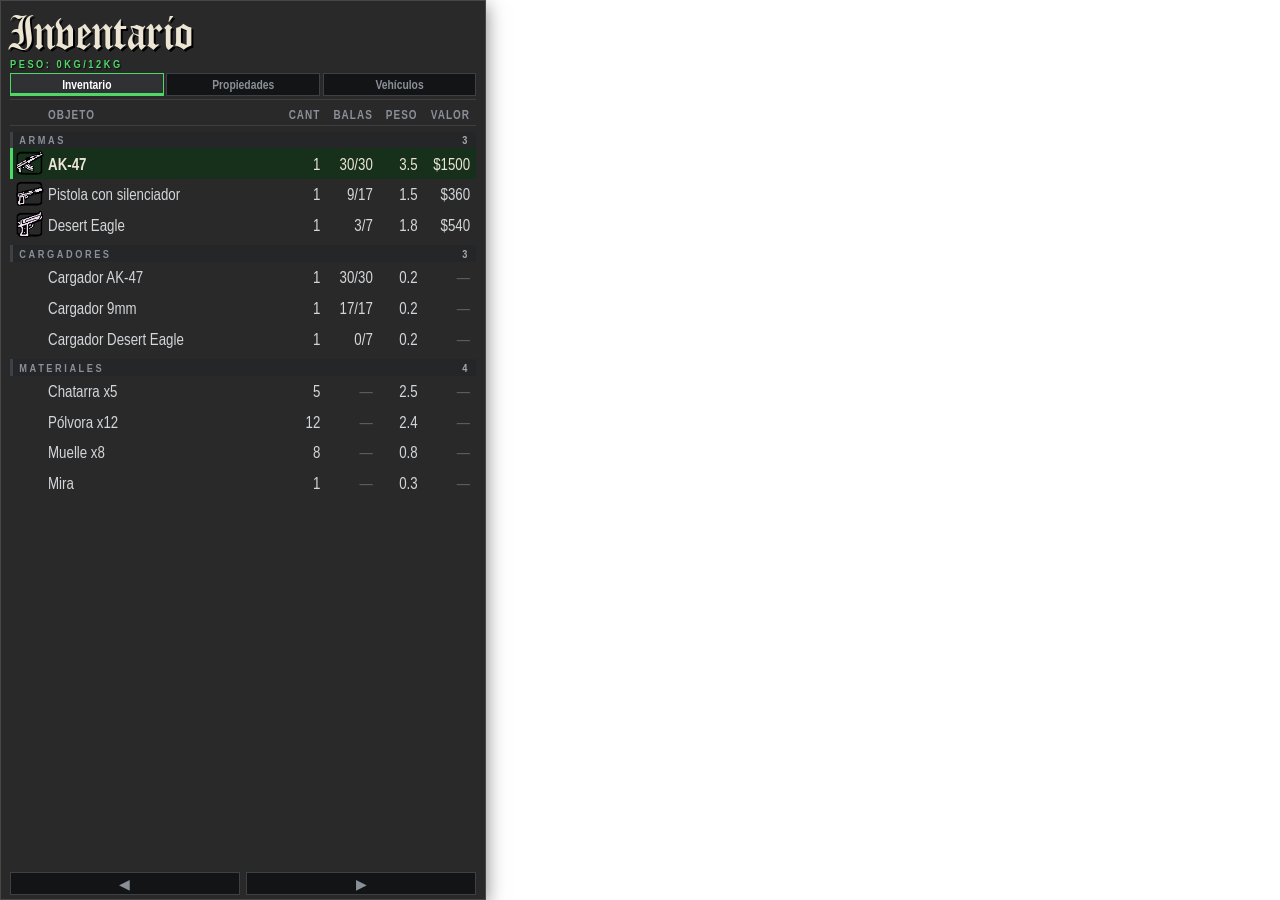
==== modloader/IronSyndicate/UI/index.html @ 489ddc6d "refactor webUI" ====
<!doctype html>
<html lang="es">

<head>
  <meta charset="utf-8">
  <title>IronSyndicate</title>
  <link rel="stylesheet" href="style.css">
</head>

<body>
  <!-- Panel Principal Estilo GTA SA Stats Menu -->
  <section id="panel" class="panel">
    <div class="panel-header">
      <h1 id="title">Inventario</h1>
      <div id="subtitle">Peso: 0kg/12kg</div>
    </div>

    <!-- Pestañas de Secciones: los 7 paneles del mod -->
    <!-- Pestañas del menú principal. Baúl / Armería / Retiro / Trueque son
         ventanas flotantes por proximidad, no pestañas: no van acá. -->
    <div id="tabs" role="tablist">
      <button class="btn btn--tab active" data-tab="inventory" role="tab">Inventario</button>
      <button class="btn btn--tab" data-tab="properties" role="tab">Propiedades</button>
      <button class="btn btn--tab" data-tab="vehicles" role="tab">Vehículos</button>
    </div>

    <!-- Filas Interactivas -->
    <div id="rows" role="listbox" aria-label="Navegación IronSyndicate"></div>

    <!-- Botones de Navegación -->
    <div id="nav" aria-label="Controles de navegación">
      <span id="nav-prev" class="btn btn--nav" title="Sección Anterior (Flecha Izq / Q)">&#9664;</span>
      <span id="nav-next" class="btn btn--nav" title="Sección Siguiente (Flecha Der / E)">&#9654;</span>
    </div>

    <!-- Feedback de las acciones. El mod avisa con showTextBox, que sale abajo
         a la izquierda — justo detrás del panel, que lo tapa. -->
    <div id="toast" class="toast hidden" role="status" aria-live="polite"></div>

  </section>

  <!-- Ventana Secundaria: detalle del panel / ayuda -->
  <section id="tutorial-box" class="panel hidden">
    <div class="tutorial-header">
      <h2 id="tut-title">Título</h2>
      <div class="tutorial-header-right">
        <button id="tut-close" class="btn btn--ghost" title="Cerrar (ESC)">&#10005;</button>
      </div>
    </div>
    <div id="tut-content" class="tutorial-body">
      <!-- El contenido interactivo y código se inyecta dinámicamente -->
    </div>
    <div class="tutorial-footer">
      <button id="tut-action" class="btn btn--primary">Ejecutar Prueba</button>
      <span class="tut-tip">Pulsa <b>ENTER</b> o haz click para ver los detalles del tutorial</span>
    </div>
  </section>

  <script src="app.js"></script>
</body>

</html>
---- modloader/IronSyndicate/UI/style.css ----
/* SAWebUI РІР‚вЂќ EstР“В©tica Vanilla Pantalla Stats & GuР“В­a Interactiva para Modders.
   Proporciones medidas sobre captura real de GTA SA (1200x675) en vw/vh. */

@font-face {
  font-family: "SAWeb Diploma";
  src: url("assets/webfonts_Diploma-Regular/Diploma-Regular.ttf.woff") format("woff");
  font-weight: 400;
  font-style: normal;
  font-display: block;
}

@font-face {
  font-family: "SAWeb Gothic";
  src: url("assets/fonts/saweb-gothic.woff2") format("woff2");
  font-weight: 400;
  font-style: normal;
  font-display: block;
}

/* ============================================================================
   TOKENS РІР‚вЂќ tres capas. Ningun color literal deberia aparecer fuera de este
   bloque; todo lo de abajo se apoya en lo de arriba.

     CAPA 1  Primitivas   valores crudos, sin significado. La rampa de grises,
                          los alfas de blanco, los tonos y las familias de tinte.
     CAPA 2  Semanticos  que pide un componente: superficie, borde, texto. Cada
                          rol tiene UN valor.
     CAPA 3  Recetas      viven junto al componente (.btn, .meter, .panel,
                          .badge) y exponen sus propias custom properties para
                          que las variantes sean overrides de una linea.
   ============================================================================ */

:root {
  /* ------------------------------------------------------ CAPA 1: PRIMITIVAS -- */

  /* Rampa de grises. Reemplaza los ~30 hex sueltos que tenian el mismo rol
     escrito de 2 a 3 maneras (#888 / #8a8a8a / #888888, por ejemplo). */
  --g-1000: #000000;  /* sombra de texto: negro puro, no un gris del ramp */
  --g-950: #0b0b0c;   /* sunken: input, code block */
  --g-900: #131415;   /* superficie de boton en reposo */
  --g-800: #242628;   /* superficie hover */
  --g-700: #2f3134;   /* superficie activa / track seleccionado */
  --g-600: #3d4044;   /* borde fuerte */
  --g-500: #4a4e53;   /* borde hover */
  --g-400: #5f646a;   /* track del meter */
  --g-300: #8a9099;   /* texto muted */
  --g-200: #b6bcc3;   /* fill del meter */
  --g-100: #d4d7da;   /* texto body */
  --g-000: #ffffff;   /* texto inverso */

  /* Blancos con alfa: velos de fila y bordes. */
  --w-04: rgba(255, 255, 255, 0.04);
  --w-08: rgba(255, 255, 255, 0.08);
  --w-10: rgba(255, 255, 255, 0.10);
  --w-14: rgba(255, 255, 255, 0.14);

  /* Tones. Cada familia de tinte toma su texto de aca, asi el hue tiene una
     sola definicion. --amber existe para que "warn" y "success" no sean el
     mismo verde: antes eran #4ed967 y #9fd6a0 sobre fondos casi iguales. */
  --gold: #ece5d3;
  --green: #4ed967;
  --green-soft: #9fd6a0;
  --amber: #e0b54a;
  --blue: #8fb4d4;
  --red: #f58484;

  /* Familias de tinte: fondo + borde + texto. Antes eran 12 hex a mano. */
  --tint-info-bg: #16283a;
  --tint-info-bd: #2d547d;
  --tint-info-tx: var(--blue);

  --tint-ok-bg: #16301c;
  --tint-ok-bg-hi: #1e4226;
  --tint-ok-bd: #336e3c;
  --tint-ok-tx: var(--green-soft);

  --tint-warn-bg: #322a12;
  --tint-warn-bd: #6e5a1e;
  --tint-warn-tx: var(--amber);

  --tint-bad-bg: #351313;
  --tint-bad-bd: #752929;
  --tint-bad-tx: var(--red);

  /* Sombras. */
  --shadow-panel: 0 0.5vh 2vh rgba(0, 0, 0, 0.5);

  /* Tipografia. Los stacks estaban repetidos 2 o 3 veces. */
  --font-display: "SAWeb Diploma", "SAWeb Gothic", serif;
  --font-ui: "Arial Narrow", "Liberation Sans Narrow", Arial, sans-serif;
  --font-mono: "Consolas", "Courier New", monospace;

  /* Escala de type. Colapsa los 10 tamanhos que habia en 7 pasos; los 1.3 /
     1.5 / 1.7 / 1.8 se caen en los vecinos (3-7% de diferencia). */
  --fs-2xs: 1.25vh;
  --fs-xs: 1.4vh;
  --fs-sm: 1.6vh;
  --fs-md: 1.75vh;
  --fs-lg: 2.2vh;
  --fs-xl: 3.2vh;

  /* Espaciado vertical. */
  --sp-1: 0.2vh;
  --sp-2: 0.4vh;
  --sp-3: 0.6vh;
  --sp-4: 0.8vh;
  --sp-5: 1vh;
  --sp-6: 1.2vh;

  /* Espaciado horizontal. */
  --spw-1: 0.2vw;
  --spw-2: 0.3vw;
  --spw-3: 0.5vw;
  --spw-4: 0.7vw;
  --spw-5: 1vw;

  /* Formas y movimiento. */
  --radius-sm: 2px;
  --dur-fast: 0.1s;
  --dur: 0.15s;
  --dur-slow: 0.2s;

  /* ------------------------------------------------ CAPA 2: SEMANTICOS -- */

  /* Un solo fondo para los boxes. Antes habia dos — --surface-panel al 0.86 y
     --surface-overlay al 0.94 — y cada box pisaba el del otro para "ser igual".
     Con dos tokens y dos overrides, cualquier cambio de uno dejaba al otro
     desfasado. Uno solo y los dos boxes heredan.

     Negro puro con alfa. #panel y #tutorial-box no lo sobreescriben, asi que
     leen ESTE token y no pueden desincronizarse. El 0.84 deja ver la escena
     sin que el texto pierda lectura; el default de SAWebUI era 0.86. */
  --surface-overlay: rgba(0, 0, 0, 0.84);
  --surface-raised: var(--g-900);
  --surface-hover: var(--g-800);
  --surface-active: var(--g-700);
  --surface-sunken: var(--g-950);

  --border-subtle: var(--w-08);
  --border-strong: var(--g-600);
  --border-hover: var(--g-500);
  --divider: var(--w-10);

  /* El acento de marca. Es la UNICA puerta de entrada al verde: ningun
     componente deberia tocar el primitivo --green directo, porque cambiar el
     acento tiene que ser cambiar esta linea y nada mas. */
  --accent: var(--green);

  /* Estados semanticos: tono = lo que significa, no lo que se ve. Los usa
     .meter--ok / --warn / --bad y las familias de tinte. */
  --state-ok: var(--green);
  --state-warn: var(--amber);
  --state-bad: var(--red);
  --state-info: var(--blue);

  --text-body: var(--g-100);
  --text-muted: var(--g-300);
  --text-inverse: var(--g-000);
  --text-gold: var(--gold);
  --text-accent: var(--accent);
  --text-ok: var(--green-soft);
  --text-warning: var(--state-warn);
  --text-danger: var(--state-bad);
  --text-info: var(--state-info);

  /* --------------------------------------- GEOMETRIA DEL BOX POR DEFECTO -- */
  /* Tokens de casa: la medida a la que dibuja TODOS los paneles. La receta
     .panel los consume y los expone como --panel-*, que es lo que cada panel
     sobreescribe. El contrato es simple:

       --box-*   el default de la casa. No se tocan desde un panel.
       --panel-* lo que el panel concreto usa. Su default es el --box-*.

     El inventario se va a ensanchar y lo va a hacer pisando UN token,
     --panel-w, en su propia regla. El valor de casa queda intacto para los
     demas paneles.

     --box-y sale de 60% del offset original (25vh): "subir 40%" sobre el
     previo. --box-x quedo en 0, con el box pegado al borde izquierdo.

     --box-h es alto ACOTADO, no min-height. Con min-height el panel seria de
     alto automatico: creceria con el contenido y el scroll interno de #rows
     nunca llegaria a activarse. Medido: el box renderiza ~30.5vh con la
     lista vacia; +20% da 36.5vh y +40% sobre eso da 51.1vh, que deja el
     borde inferior en 66vh con 34vh de holgado. */
  --box-w: 27vw;
  --box-h: 51.1vh;
  /* 0: el box arranca en el borde izquierdo de la pantalla. Antes era
     calc(3vw - 7px), un nudge de posicion constante en px y no en vw. Lo
     comparten los boxes de la misma fila --el tutorial se ancla a --box-x
     para pegarse al principal--, asi que van juntos: si el principal se
     corre, el tutorial se corre con el y el gap entre los dos no cambia. */
  --box-x: 0;
  --box-y: 15vh;
  --box-px: var(--spw-4);
  --box-pb: var(--sp-2);

  /* Ancho del panel PRINCIPAL, el que esta en pantalla ahora. Vive aparte de
     --box-w a proposito: --box-w es la medida de casa para los paneles
     futuros, y este es el ancho real del que esta pasando. El tutorial se
     coloca al lado de este, asi que tiene que leer ESTE y no el default вЂ”
     cuando el panel se ensancho y el tutorial seguia anclado a --box-w
     (27vw), se le monto encima. Que los dos lean el mismo token hace que eso
     no pueda volver a pasar.

     Es la UNICA fuente del ancho principal: #panel lo toma por --panel-w y el
     tutorial lo lee directo para calcular su left. Antes el valor estaba
     escrito dos veces como literal (aca y en #panel) y ensanchar uno sin el
     otro era justo el bug de arriba. Para cambiar el ancho se toca ESTA
     linea. */
  --main-w: 38vw;

  --label-w: 9.8vw;
  --row-h: 3.1vh;

  /* Alto de la linea del titulo. El titulo vive DENTRO del box, como primer
     hijo del encabezado: en flujo hereda el padding lateral del panel y queda
     alineado con el subtitulo y con las pestanas por construccion. */
  --title-size: 5.2vh;
}

* {
  margin: 0;
  padding: 0;
  box-sizing: border-box;
}

html,
body {
  width: 100%;
  height: 100%;
  overflow: hidden;
  background: transparent;
  color: var(--text-body);
  font-family: var(--font-ui);
  user-select: none;
  cursor: default;
}

/* ========================================================= RECETA: .table --
   Lista de items en formato tabla, con la estructura de KCD: banda de grupo
   arriba de cada categoria y columnas numericas alineadas a la derecha.

   Reemplaza al par .row + .meter para el inventario. Con 40 items una barra de
   peso por fila no dice nada util y encima no alinea las cifras; una tabla si.

   La categoria NO va como columna: la banda del grupo ya la dice, igual que en
   KCD. Eso le devuelve el ancho a la columna del nombre. */

.table {
  /* Ancho de la columna del icono. Vive como token propio y no metido en
     --table-cols porque lo necesitan tres reglas: la grilla, el <img> del
     icono y el sangrado de la banda de grupo. */
  --table-icon-w: 3.1vh;

  /* icon | nombre | cant | balas | peso | valor. El 1fr es el nombre, que
     absorbe lo que sobre y por eso el nombre nunca queda desalineado al
     cambiar el ancho del panel.

     Las cuatro columnas numericas estan dimensionadas para que entre la
     CABECERA, no el dato. Antes iban en 2.4 / 3.6 / 2.8 / 3.6vw y "CANT" no
     entraba en 2.4vw: como las celdas van con text-align:right, lo que
     desborda se come el gap de la izquierda y las etiquetas quedaban pegadas
     ("CANIBALASPESOVALOR"). El dato nunca fue el que manda: la palabra mas
     larga de cada columna es su encabezado. */
  --table-cols: var(--table-icon-w) 1fr 3.2vw 3.8vw 3.2vw 3.8vw;
  --table-gap: var(--spw-2);
  /* Alto de fila y cuerpo propios de la tabla, sueltos de --row-h y --fs-sm.
     Cuando el panel se ensancho a 38vw, filas de 3.1vh con texto de 1.6vh
     quedaron chicas para el ancho que tienen. Se desacoplan a proposito:
     --fs-sm es ademas el cuerpo de .btn y de .toast, asi que subirlo por la
     escala global venia con los botones y el toast enganados al inventario.
     --row-h sigue siendo el alto de las listas de las otras pestanas, que van
     con .row y no con la tabla. */
  --table-row-h: 3.4vh;
  --table-fs: 1.8vh;
  /* Las etiquetas del header van con tracking propio y mas cerrado que el del
     resto de la UI: son el elemento que define el ancho de columna, asi que
     cada pixel de tracking se paga dos veces. */
  --table-head-fs: 1.35vh;
  --table-head-track: 0.08vw;

  /* Grosor de las dos guias verticales de la tabla: el filete gris de la banda
     de grupo y el filete de acento de la fila elegida. Vive aca para que las dos
     se lean con el mismo peso y no puedan desincronizarse: antes eran 3px y 2px
     y la diferencia de 1px se veГ­a como descuido, no como diseГ±o. */
  --guide-w: 3px;

  /* Padding horizontal de las filas. Tiene que separar al icono del filete de
     la guia: con --spw-1 el icono quedaba a 3.8px de un filete de 3px, o sea
     0.8px de aire, y se leian pegados. Con --spw-3 quedan 6.6px.
     Es un token y no un valor porque lo usan .table__head y .table__row: si
     solo se moviera la fila, las columnas dejarian de calzar con la cabecera. */
  --table-row-pad-x: var(--spw-3);
}

.table__head,
.table__row {
  display: grid;
  grid-template-columns: var(--table-cols);
  gap: var(--table-gap);
  align-items: center;
}

/* Cabecera. Se corre con el mismo grid que las filas para que las columnas
   caigan exactamente arriba de sus datos. nowrap + overflow hidden son la
   defensa: si un encabezado futuro no entra en su columna, se recorta en vez
   de invadir la vecina y volver a pegarlas. */
.table__head {
  font-size: var(--table-head-fs);
  font-weight: 700;
  color: var(--text-muted);
  text-transform: uppercase;
  letter-spacing: var(--table-head-track);
  padding: 0 var(--table-row-pad-x) var(--sp-2);
  border-bottom: 1px solid var(--divider);
}

.table__head > span {
  white-space: nowrap;
  overflow: hidden;
}

/* Banda de grupo. El filete izquierdo es --g-600, el mismo gris del thumb del
   scrollbar, para que las dos guias de la UI se lean como el mismo material y
   el verde quede reservado para el acento y los estados.

   El sangrado de la etiqueta es propio y corto a proposito. Alinearla con la
   columna del nombre (icono + gap + padding = ~40px) la hacia leer como un item
   mas: la banda dejaba de ser cabecera y parecia contenido. Con un espaciado
   de escala propio la etiqueta queda pegada al filete, que es donde un titulo
   de seccion tiene que estar. */
.table__group {
  --group-indent: var(--spw-3);

  display: flex;
  align-items: center;
  gap: var(--spw-2);
  font-size: var(--fs-2xs);
  font-weight: 700;
  color: var(--text-muted);
  text-transform: uppercase;
  letter-spacing: var(--spw-1);
  background: var(--surface-hover);
  border-left: var(--guide-w) solid var(--g-600);
  padding: var(--sp-1) var(--group-indent);
  margin-top: var(--sp-3);
}

.table__group:first-of-type {
  margin-top: 0;
}

.table__group-count {
  margin-left: auto;
  color: var(--text-inverse);
  opacity: 0.6;
}

.table__row {
  height: var(--table-row-h);
  font-size: var(--table-fs);
  padding: 0 var(--table-row-pad-x);
  cursor: pointer;
  transition: background var(--dur-fast) ease;
}

.table__row:hover {
  background: var(--w-04);
}

/* Fila elegida: banda de tinte con filete de acento. El color del texto va en
   la FILA y no en el nombre, para que el nombre y las cifras sean del mismo
   color por construccion. Si el color estuviera en .table__name, las celdas
   numericas РІР‚вЂќ que tienen el suyo РІР‚вЂќ se desfasarian apenas una de las dos
   cambiara, y en la fila elegida se leia nombre en oro con cifras en gris. */
.table__row--selected {
  background: var(--tint-ok-bg);
  box-shadow: inset var(--guide-w) 0 0 var(--accent);
  color: var(--text-gold);
}

/* El peso sigue siendo solo del nombre: el color es de toda la fila, el grosor
   marca que celda es la que identifica el item. */
.table__row--selected .table__name {
  font-weight: 700;
}

/* Cifras: a la derecha y con ancho de digito fijo, para que los decimales
   queden en columna en vez de bailar. Sin color propio a proposito РІР‚вЂќ heredan el
   de la fila, que es el mismo que el del nombre. */
.table__num {
  text-align: right;
  font-variant-numeric: tabular-nums;
  color: inherit;
}

/* Sin dato: la celda no queda vacia, queda con un guion para que la columna
   siga leyР“В©ndose como columna. */
.table__num--none {
  color: var(--text-muted);
  opacity: 0.5;
}

.table__icon {
  width: var(--table-icon-w);
  height: var(--table-icon-w);
  object-fit: contain;
  justify-self: center;
}

/* Slot vacio donde no hay icono: mantiene la columna alineada sin inventar un
   placeholder visible. */
.table__icon-slot {
  width: var(--table-icon-w);
  height: var(--table-icon-w);
  justify-self: center;
}

.table__name {
  /* min-width:0 es lo que permite que la celda se encoja y active el ellipsis.
     Sin eso el minimo automatico de un item de grid es su contenido, y un
     nombre largo empuja las columnas numericas hacia la derecha. */
  min-width: 0;
  white-space: nowrap;
  overflow: hidden;
  text-overflow: ellipsis;
}

/* ======================================================== RECETA: .toast --
   Feedback de una accion. Vive dentro del panel y por eso es absolute: no
   participa del flex column, asi que aparece y desaparece sin mover la tabla.

   El fondo va sobre la caja porque se superpone a las filas — sin el, el texto
   se pierde contra el texto de los items. El filete de la izquierda lleva el
   tono, y con --guide-w para que pese igual que las guias de la tabla. */

.toast {
  --toast-tone: var(--state-info);
  --toast-text: var(--text-info);

  position: absolute;
  left: var(--panel-px);
  right: var(--panel-px);
  bottom: var(--sp-6);
  display: flex;
  align-items: center;
  padding: var(--sp-2) var(--spw-2);
  background: var(--surface-sunken);
  border: 1px solid var(--border-strong);
  border-left: var(--guide-w) solid var(--toast-tone);
  font-size: var(--fs-sm);
  color: var(--toast-text);
  z-index: 10;
}

.toast--ok {
  --toast-tone: var(--state-ok);
  --toast-text: var(--text-ok);
}

.toast--bad {
  --toast-tone: var(--state-bad);
  --toast-text: var(--text-danger);
}

.toast--warn {
  --toast-tone: var(--state-warn);
  --toast-text: var(--text-warning);
}

.toast--info {
  --toast-tone: var(--state-info);
  --toast-text: var(--text-info);
}

/* ============================================================ RECETA: .btn --
   Un solo lugar donde vive como se ve un boton. Antes .tab, .navbtn,
   .btn-action y #tut-close repetian el mismo bloque de cinco o seis
   propiedades con hex distintos. Ahora cada variante declara sus tokens y
   esta regla los lee. Anadir un boton nuevo es una linea, no una copia. */

.btn {
  --btn-bg: var(--surface-raised);
  --btn-bg-hover: var(--surface-hover);
  --btn-border: var(--border-strong);
  --btn-border-hover: var(--border-hover);
  --btn-text: var(--text-muted);
  --btn-text-hover: var(--text-inverse);
  --btn-height: 2.6vh;
  --btn-py: 0;
  --btn-px: var(--spw-4);
  --btn-fs: var(--fs-sm);
  --btn-weight: 400;

  display: flex;
  align-items: center;
  justify-content: center;
  height: var(--btn-height);
  padding: var(--btn-py) var(--btn-px);
  background: var(--btn-bg);
  border: 1px solid var(--btn-border);
  color: var(--btn-text);
  font-family: inherit;
  font-size: var(--btn-fs);
  font-weight: var(--btn-weight);
  cursor: pointer;
  /* Propiedades explicitas en vez de "all": animar solo lo que cambia evita
     sorpresas cuando se agrega una propiedad nueva a la receta. */
  transition: background var(--dur) ease, color var(--dur) ease, border-color var(--dur) ease;
}

.btn:hover {
  background: var(--btn-bg-hover);
  border-color: var(--btn-border-hover);
  color: var(--btn-text-hover);
}

/* PestaР“В±as: llenar el ancho disponible, texto chico y bold. */
.btn--tab {
  flex: 1 1 0;
  --btn-height: 2.5vh;
  --btn-fs: var(--fs-xs);
  --btn-weight: 700;
}

.btn--tab.active {
  --btn-bg: var(--surface-active);
  --btn-text: var(--text-inverse);
  --btn-border: var(--accent);
  box-shadow: inset 0 -2px 0 var(--accent);
}

/* Navegacion: misma receta que la pestaР“В±a, un pelo mas alta. */
.btn--nav {
  flex: 1 1 0;
  --btn-height: 2.6vh;
}

/* Accion primaria del tutorial. Alto automatico: es texto, no una tira. */
.btn--primary {
  --btn-bg: var(--tint-ok-bg);
  --btn-bg-hover: var(--tint-ok-bg-hi);
  --btn-border: var(--tint-ok-bd);
  --btn-text: var(--tint-ok-tx);
  --btn-text-hover: var(--text-inverse);
  --btn-height: auto;
  --btn-py: var(--sp-3);
  --btn-px: var(--spw-5);
  --btn-weight: 700;
}

/* Cierre: sin fondo ni borde hasta que lo pasan por encima. */
.btn--ghost {
  --btn-bg: transparent;
  --btn-bg-hover: var(--surface-hover);
  --btn-border: transparent;
  --btn-border-hover: var(--border-strong);
  --btn-height: auto;
  --btn-px: var(--spw-2);
  --btn-fs: var(--fs-lg);
}

/* ========================================================= RECETA: .panel --
   El box de la UI. Reemplaza a .box y ahora es tambien la fuente de la
   geometria: toma los defaults de casa (--box-*) y los expone como --panel-*,
   que es lo que cada panel sobreescribe. Un panel nuevo no declara medidas,
   las hereda.

   --panel-w   ancho    --panel-px  padding lateral
   --panel-h   alto     --panel-pt  padding superior
   --panel-x   izquierda--panel-pb  padding inferior
   --panel-y   arriba   --panel-py  padding alto/base */

.panel {
  --panel-bg: var(--surface-overlay);
  --panel-border: var(--w-14);
  --panel-shadow: var(--shadow-panel);

  /* Geometria: hereda los defaults de casa. Todo lo que sigue es override. */
  --panel-w: var(--box-w);
  --panel-h: var(--box-h);
  --panel-x: var(--box-x);
  --panel-y: var(--box-y);
  --panel-px: var(--box-px);
  --panel-pb: var(--box-pb);
  --panel-py: var(--sp-4);
  --panel-pt: var(--panel-py);

  position: fixed;
  left: var(--panel-x);
  top: var(--panel-y);
  width: var(--panel-w);
  /* height y NO min-height. Con min-height el panel es de alto automatico:
     crece con el contenido y el scroll interno de #rows nunca llega a
     activarse porque siempre entra todo. Para que el area scrollee, el box
     tiene que estar acotado. */
  height: var(--panel-h);
  background: var(--panel-bg);
  border: 1px solid var(--panel-border);
  padding: var(--panel-pt) var(--panel-px) var(--panel-pb);
  box-shadow: var(--panel-shadow);
}

#panel {
  /* Columna flex para que #rows absorba el espacio restante. En layout de
     bloque el excedente cae DESPUES del ultimo hijo, asi que el nav quedaba
     flotando en el medio con un vacio debajo. Con flex, #rows es el unico
     hijo que crece y el nav queda pegado al borde inferior. */
  display: flex;
  flex-direction: column;
  /* Ancho del panel principal. NO pisa --box-w: ese sigue en 27vw como
     default de casa para los proximos paneles. Toma --main-w, que es donde
     vive el valor: --main-w es lo que lee tambien el tutorial para pegarse
     aca, asi que los dos anchos no pueden desincronizarse. */
  --panel-w: var(--main-w);
  /* Alto completo: el box va de borde a borde vertical. Antes --box-y lo bajaba
     15vh y --box-h lo cortaba en 51.1vh, dejando 34vh de escena vacia abajo.
     Pisar los dos tokens alcanza porque .panel los lee de ahi. --box-y y
     --box-h quedan intactos como default de casa: el tutorial se apoya en
     --box-y y por eso no se mueve con este cambio. */
  --panel-y: 0;
  --panel-h: 100vh;
  /* Entrada: la misma fadeIn del tutorial. No hay que re-dispararla a mano
     porque el browser nunca se cierra —el panel sale de display:none por
     clase, no se monta de nuevo— y una animacion se re-dispara sola cuando el
     elemento vuelve a renderizarse. Por eso la salida SI necesita una clase
     intermedia: .hidden es display:none, asi que sin ella el panel se borra
     en un frame y no hay nada que animar. */
  animation: fadeIn var(--dur-slow) ease-out;
  /* El titulo ya no es absoluto, asi que no hay nada que reservar arriba: el
     padding superior es el de casa, un poco mas aireado que --sp-4 para que la
     linea del titulo no quede pegada al borde. */
  --panel-pt: var(--sp-5);
}

/* Salida del panel principal. El ID va DOS veces a proposito: #panel ya
   declara su animacion de entrada, y un selector de clase (0-1-0) no le gana
   a uno de ID (1-0-0) ni declarandose despues. Hace falta #panel.panel--closing
   (1-1-0) para que la de salida gane de verdad.

   forwards para que el panel se quede en opaco 0 y corrido hasta que
   setPanelVisible() (app.js) le ponga .hidden al terminar. */
#panel.panel--closing {
  animation: fadeOut var(--dur-slow) ease-in forwards;
}

/* ------------------------------------------------------------------ TР“В­tulo & Encabezado -- */

.panel-header {
  margin-bottom: var(--sp-2);
}

/* El titulo va en flujo, arriba del subtitulo, dentro del box. Antes se
   anclaba al borde superior con bottom:100% y un margen negativo para asomar
   3.4vh por fuera: con el box de alto completo eso se caia de pantalla, y en
   cualquier caso el desborde quedaba colgando sobre la escena. En flujo el
   titulo hereda el padding lateral del panel, con lo que queda alineado con el
   subtitulo y con las pestanas sin ningun token de desplazamiento. */
#title {
  margin: 0;
  font-family: var(--font-display);
  font-size: var(--title-size);
  line-height: 1.0;
  color: var(--text-gold);
  text-shadow: 0.25vh 0.25vh 0 var(--g-1000);
  font-weight: 400;
  white-space: nowrap;
}

#subtitle {
  font-size: var(--fs-2xs);
  font-weight: 700;
  color: var(--text-accent);
  letter-spacing: var(--spw-1);
  text-transform: uppercase;
  text-shadow: 1px 1px 2px var(--g-1000);
}

/* ---------------------------------------------------------------- PestaР“В±as --
   Las pestaР“В±as no tienen receta propia: son .btn.btn--tab mas el contenedor. */

#tabs {
  display: flex;
  gap: var(--spw-1);
  margin-bottom: var(--sp-4);
  border-bottom: 1px solid var(--divider);
  padding-bottom: var(--sp-2);
}

/* ------------------------------------------------------------------- Filas -- */

#rows {
  display: flex;
  flex-direction: column;
  /* Area de contenido: unico hijo que crece, y el contenedor de scroll del
     panel. min-height:0 es lo que permite que flexbox lo encoja hasta el
     limite del panel РІР‚вЂќ sin eso el default min-height:auto impide encogerlo
     abaixo de su contenido y la lista se desborda en vez de scrollear.
     El nav queda clavado al borde inferior porque no crece. */
  flex: 1 1 auto;
  min-height: 0;
  overflow-y: auto;
  overscroll-behavior: contain;
  scrollbar-width: thin;
  scrollbar-color: var(--g-600) transparent;
}

/* Scrollbar del area de items. CEF es Chromium, asi que las pseudo-clases
   -webkit-scrollbar dan control del track y del thumb. */
#rows::-webkit-scrollbar {
  width: var(--spw-2);
}

#rows::-webkit-scrollbar-track {
  background: transparent;
}

#rows::-webkit-scrollbar-thumb {
  background: var(--g-600);
  border-radius: var(--radius-sm);
}

#rows::-webkit-scrollbar-thumb:hover {
  background: var(--border-hover);
}

.row {
  display: flex;
  align-items: center;
  height: var(--row-h);
  font-size: var(--fs-md);
  padding: 0 var(--spw-2);
  cursor: pointer;
  border-radius: var(--radius-sm);
  transition: background var(--dur-fast) ease;
}

.row:hover {
  background: var(--w-04);
}

.row .label {
  flex: 0 0 var(--label-w);
  white-space: nowrap;
  overflow: hidden;
  text-overflow: ellipsis;
}

.row.selected {
  color: var(--text-inverse);
  background: var(--w-08);
}

.row.selected .label {
  font-weight: 700;
  color: var(--text-gold);
}

/* ======================================================== RECETA: .meter --
   La barra de progreso. Antes el estado vivia en descendientes
   (.row.selected .track, .row.readonly .fill): tres niveles de especificidad
   y el orden de la hoja decidia el resultado. Ahora cada estado es UNA clase
   sobre el elemento, asi que el orden ya no importa.

   --selected se declara despues de --readonly a proposito: una fila
   seleccionada tiene que verse seleccionada, sea readonly o no. */

.meter {
  --meter-h: 1.2vh;
  --meter-track: var(--g-400);
  --meter-fill: var(--g-200);

  position: relative;
  flex: 1 1 auto;
  height: var(--meter-h);
  background: var(--meter-track);
  overflow: hidden;
}

.meter__fill {
  position: absolute;
  inset: 0 auto 0 0;
  width: 0;
  background: var(--meter-fill);
  transition: width var(--dur-fast) linear;
}

.meter--readonly {
  --meter-fill: var(--g-300);
}

.meter--selected {
  --meter-track: var(--g-700);
  --meter-fill: var(--g-000);
}

/* Estados semanticos: los usan la barra de peso del inventario (warn cuando se
   pasa de la mitad, bad cuando no entra mas) y la de salud de vehiculos. */
.meter--ok {
  --meter-fill: var(--state-ok);
}

.meter--warn {
  --meter-fill: var(--state-warn);
}

.meter--bad {
  --meter-fill: var(--state-bad);
}

/* Reglas de input re-baseadas sobre los tokens. Hoy no las genera la app
   (todas las filas son kind=fixed) pero las necesitan los paneles reales:
   sliders de cantidad, precio editable en el trueque, filtros. */
.row input[type="range"] {
  position: absolute;
  inset: -2vh 0;
  width: 100%;
  height: auto;
  margin: 0;
  opacity: 0;
  cursor: ew-resize;
}

.row input[type="text"] {
  flex: 1 1 auto;
  min-width: 0;
  height: 2.4vh;
  background: var(--surface-sunken);
  border: 1px solid var(--border-strong);
  color: var(--text-inverse);
  font: inherit;
  font-size: var(--fs-sm);
  padding: 0 var(--spw-3);
  outline: none;
  user-select: text;
}

.row input[type="text"]:focus {
  border-color: var(--text-gold);
}

/* ------------------------------------------------------------- NavegaciР“С–n --
   Igual que las pestaР“В±as: .btn.btn--nav mas el contenedor. */

#nav {
  display: flex;
  gap: var(--spw-3);
  margin-top: var(--sp-4);
}

/* ------------------------------------------------------- Paneles (GSIS) -- */

/* El browser NUNCA se cierra: la pagina se oculta y se muestra por classe.
   El DOM sigue vivo y el tick() sigue corriendo. !important porque #panel y
   #tutorial-box tienen display propio y la regla tiene que ganar. */
.hidden {
  display: none !important;
}

/* -------------------------------------------------- Ventana Tutorial Modal --
   La segunda .panel. Comparte fondo y borde con la principal вЂ” son el mismo
   material вЂ” y solo sobreescribe la geometria que tiene que ser distinta: se
   coloca al lado del panel principal con un margen, es mas angosto y no tiene
   alto fijo porque deja que el contenido lo determine.

   El left sale de --main-w, NO de --box-w: el default de casa es 27vw y el
   panel principal es mas ancho que eso. Con --box-w el tutorial se le montaba
   encima. Y --panel-w no sirve aca: las custom properties se resuelven en el
   elemento donde se usan, asi que var(--panel-w) dentro de #tutorial-box daria
   el 36vw que este mismo bloque declara, no el ancho del otro panel. */

#tutorial-box {
  display: flex;
  flex-direction: column;
  z-index: 100;
  animation: fadeIn var(--dur-slow) ease-out;

  --panel-x: calc(var(--box-x) + var(--main-w) + var(--spw-5));
  --panel-y: var(--box-y);
  --panel-w: 36vw;
  --panel-h: auto;
  --panel-pt: var(--sp-6);
  --panel-pb: var(--sp-6);
  --panel-px: var(--spw-5);
}

/* Los dos caminos de la misma animacion. fadeIn la usa el tutorial y tambien
   #panel; fadeOut es su inverso y solo la usa #panel al cerrar.

   El desplazamiento es horizontal y no vertical porque ambos boxes se apoyan
   en el borde izquierdo: entrar desde -10px los hace venir del canto, que es
   de donde "salen" en pantalla. */
@keyframes fadeIn {
  from {
    opacity: 0;
    transform: translateX(-10px);
  }

  to {
    opacity: 1;
    transform: translateX(0);
  }
}

@keyframes fadeOut {
  from {
    opacity: 1;
    transform: translateX(0);
  }

  to {
    opacity: 0;
    transform: translateX(-10px);
  }
}

.tutorial-header {
  display: flex;
  align-items: center;
  justify-content: space-between;
  border-bottom: 1px solid var(--divider);
  padding-bottom: var(--sp-4);
  margin-bottom: var(--sp-5);
}

.tutorial-header h2 {
  font-family: var(--font-display);
  font-size: var(--fs-xl);
  color: var(--text-gold);
  font-weight: 400;
}

.tutorial-header-right {
  display: flex;
  align-items: center;
  gap: var(--spw-3);
}

.tutorial-body {
  flex: 1 1 auto;
  overflow-y: auto;
  padding-right: var(--spw-3);
  font-size: var(--fs-md);
  line-height: 1.45;
  color: var(--text-body);
}

.tutorial-body p {
  margin-bottom: var(--sp-5);
}

.tutorial-body ul {
  margin-left: var(--spw-5);
  margin-bottom: var(--sp-5);
}

.tutorial-body li {
  margin-bottom: var(--sp-2);
}

.tutorial-body pre {
  background: var(--surface-sunken);
  border: 1px solid var(--g-700);
  border-left: 3px solid var(--accent);
  padding: var(--sp-5) var(--sp-4);
  font-family: var(--font-mono);
  font-size: var(--fs-sm);
  color: var(--text-body);
  overflow-x: auto;
  margin: var(--sp-5) 0;
  white-space: pre-wrap;
  word-break: break-all;
}

.tutorial-body code {
  font-family: var(--font-mono);
  background: var(--w-10);
  color: var(--text-accent);
  padding: var(--sp-1) var(--spw-1);
  border-radius: var(--radius-sm);
}

.tutorial-footer {
  display: flex;
  align-items: center;
  justify-content: space-between;
  border-top: 1px solid var(--divider);
  padding-top: var(--sp-5);
  margin-top: var(--sp-5);
}

.tut-tip {
  font-size: var(--fs-xs);
  color: var(--text-muted);
}

/* ========================================================= RECETA: .badge --
   Chip de estado. Antes eran cuatro clases que repetian background / color /
   border con doce hex distintos. Ahora una receta y cuatro overrides. */

.badge {
  --badge-bg: var(--w-08);
  --badge-bd: var(--border-subtle);
  --badge-tx: var(--text-muted);

  display: inline-block;
  padding: var(--sp-1) var(--spw-2);
  font-size: var(--fs-2xs);
  font-weight: 700;
  border-radius: var(--radius-sm);
  margin-right: var(--spw-1);
  background: var(--badge-bg);
  border: 1px solid var(--badge-bd);
  color: var(--badge-tx);
}

.badge--info {
  --badge-bg: var(--tint-info-bg);
  --badge-bd: var(--tint-info-bd);
  --badge-tx: var(--tint-info-tx);
}

.badge--warn {
  --badge-bg: var(--tint-warn-bg);
  --badge-bd: var(--tint-warn-bd);
  --badge-tx: var(--tint-warn-tx);
}

.badge--success {
  --badge-bg: var(--tint-ok-bg);
  --badge-bd: var(--tint-ok-bd);
  --badge-tx: var(--tint-ok-tx);
}

.badge--danger {
  --badge-bg: var(--tint-bad-bg);
  --badge-bd: var(--tint-bad-bd);
  --badge-tx: var(--tint-bad-tx);
}
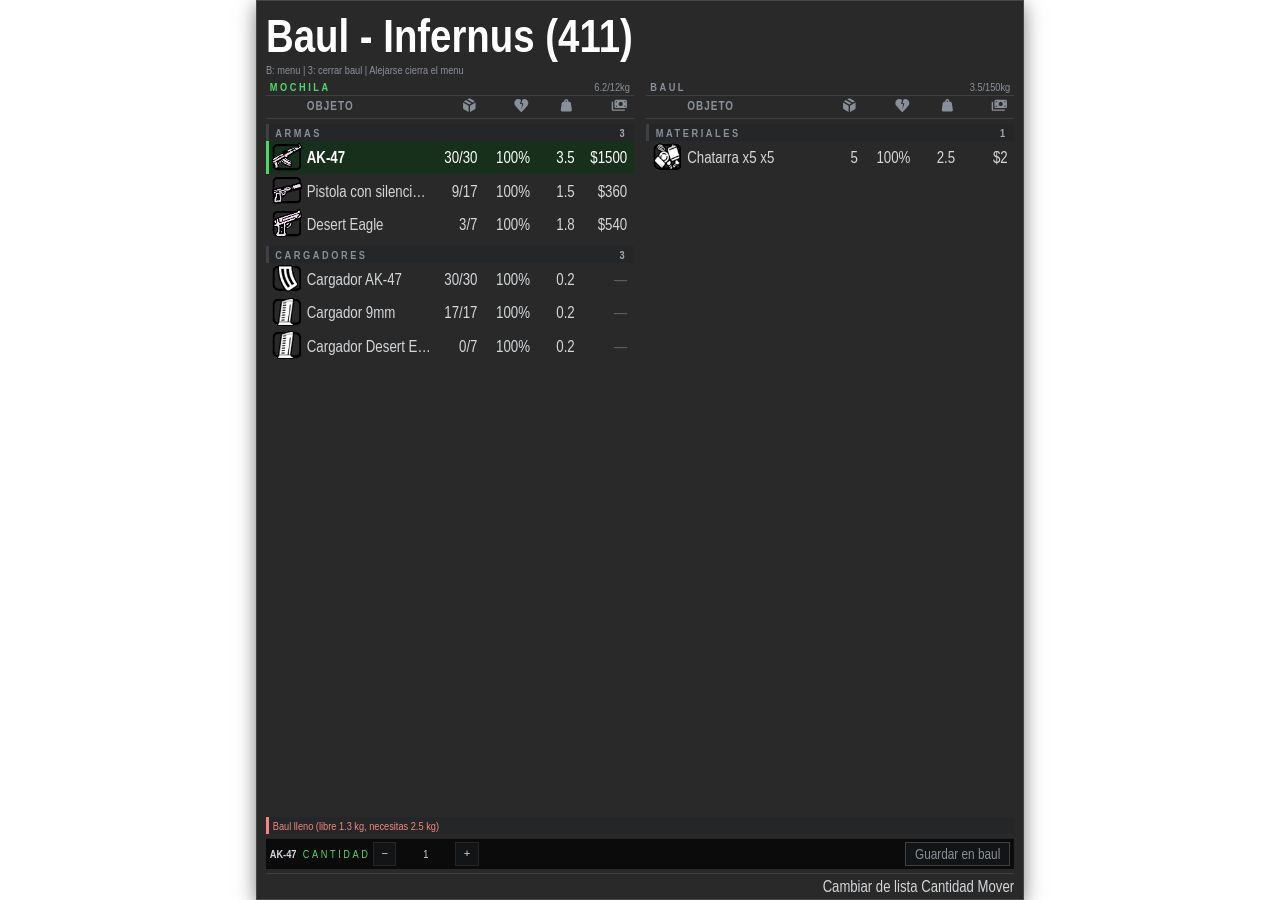
==== commit 5e8f047d: "feat: interfaz con SAWebUI" ====
--- a/modloader/IronSyndicate/UI/index.html
+++ b/modloader/IronSyndicate/UI/index.html
@@ -12,49 +12,66 @@
   <section id="panel" class="panel">
     <div class="panel-header">
       <h1 id="title">Inventario</h1>
-      <div id="subtitle">Peso: 0kg/12kg</div>
     </div>
 
-    <!-- Pestañas de Secciones: los 7 paneles del mod -->
-    <!-- Pestañas del menú principal. Baúl / Armería / Retiro / Trueque son
-         ventanas flotantes por proximidad, no pestañas: no van acá. -->
-    <div id="tabs" role="tablist">
-      <button class="btn btn--tab active" data-tab="inventory" role="tab">Inventario</button>
-      <button class="btn btn--tab" data-tab="properties" role="tab">Propiedades</button>
-      <button class="btn btn--tab" data-tab="vehicles" role="tab">Vehículos</button>
+    <!-- Filtros de categoría del inventario. Antes eran pestañas de tres
+         paneles (Inventario / Propiedades / Vehículos); ahora son cinco
+         botones que filtran el mismo listado. El nombre de la categoría lo
+         sigue diciendo la banda de grupo de la tabla, así que el botón no lo
+         repite: lleva alt y title para el lector de pantalla y el hover.
+
+         "otros" no es una categoría del mod: es todo lo que no sea arma,
+         cargador ni material. El mod hoy solo tiene esos tres tipos, así que
+         sale vacío, pero un tipo nuevo caería acá en vez de desaparecer. -->
+    <div id="tabs" role="tablist" aria-label="Filtros de categoría">
+      <button class="btn btn--tab active" data-filter="all" role="tab">
+        <img class="btn--tab-icon" src="assets/iconos/categorias/todos.png" alt="Todos">
+      </button>
+      <button class="btn btn--tab" data-filter="weapon" role="tab">
+        <img class="btn--tab-icon" src="assets/iconos/categorias/9mm.png" alt="Armas">
+      </button>
+      <button class="btn btn--tab" data-filter="magazine" role="tab">
+        <img class="btn--tab-icon" src="assets/iconos/categorias/cargador.png" alt="Cargadores">
+      </button>
+      <button class="btn btn--tab" data-filter="material" role="tab">
+        <img class="btn--tab-icon" src="assets/iconos/categorias/materiales.png" alt="Materiales">
+      </button>
+      <button class="btn btn--tab" data-filter="otros" role="tab">
+        <img class="btn--tab-icon" src="assets/iconos/categorias/otros.png" alt="Otros">
+      </button>
     </div>
 
     <!-- Filas Interactivas -->
     <div id="rows" role="listbox" aria-label="Navegación IronSyndicate"></div>
 
-    <!-- Botones de Navegación -->
-    <div id="nav" aria-label="Controles de navegación">
-      <span id="nav-prev" class="btn btn--nav" title="Sección Anterior (Flecha Izq / Q)">&#9664;</span>
-      <span id="nav-next" class="btn btn--nav" title="Sección Siguiente (Flecha Der / E)">&#9654;</span>
+    <!-- Pie: peso a la izquierda, guía de teclas a la derecha. Las dos keycaps
+         son la misma tecla X en sus dos estados: el de apretar y el de
+         mantener apretado. El texto al lado dice qué hace cada uno, porque la
+         diferencia se ve pero no se lee. -->
+    <div id="foot">
+      <div id="weight" aria-live="polite">Peso: 0kg/12kg</div>
+
+      <div id="keyhints" class="keyhints" aria-label="Guía de teclas">
+        <button class="keyhint" data-action="equip" type="button"
+          title="X — apretar una vez: equipa el item">
+          <img class="keyhint__cap" src="assets/keys_info/KEY_X.png" alt="">
+          <span class="keyhint__act">Equipar</span>
+        </button>
+        <button class="keyhint" data-action="drop" type="button"
+          title="X — mantener apretado: tira el item">
+          <img class="keyhint__cap" src="assets/keys_info/KEY_X_PRESSED.png" alt="">
+          <span class="keyhint__act">Tirar (Mantener)</span>
+        </button>
+      </div>
     </div>
-
-    <!-- Feedback de las acciones. El mod avisa con showTextBox, que sale abajo
-         a la izquierda — justo detrás del panel, que lo tapa. -->
-    <div id="toast" class="toast hidden" role="status" aria-live="polite"></div>
 
   </section>
 
-  <!-- Ventana Secundaria: detalle del panel / ayuda -->
-  <section id="tutorial-box" class="panel hidden">
-    <div class="tutorial-header">
-      <h2 id="tut-title">Título</h2>
-      <div class="tutorial-header-right">
-        <button id="tut-close" class="btn btn--ghost" title="Cerrar (ESC)">&#10005;</button>
-      </div>
-    </div>
-    <div id="tut-content" class="tutorial-body">
-      <!-- El contenido interactivo y código se inyecta dinámicamente -->
-    </div>
-    <div class="tutorial-footer">
-      <button id="tut-action" class="btn btn--primary">Ejecutar Prueba</button>
-      <span class="tut-tip">Pulsa <b>ENTER</b> o haz click para ver los detalles del tutorial</span>
-    </div>
-  </section>
+  <!-- Menú contextual de la fila. Va en body y no adentro de #panel a propósito:
+       sale pegado al cursor en coordenadas de pantalla, así que tiene que poder
+       salirse del box; y #rows es el contenedor de scroll, un menú dentro se
+       movería con la lista. El contenido lo arma app.js desde ACCIONES. -->
+  <div id="ctxmenu" class="ctxmenu" role="menu" hidden></div>
 
   <script src="app.js"></script>
 </body>
--- a/modloader/IronSyndicate/UI/style.css
+++ b/modloader/IronSyndicate/UI/style.css
@@ -35,18 +35,30 @@
 
   /* Rampa de grises. Reemplaza los ~30 hex sueltos que tenian el mismo rol
      escrito de 2 a 3 maneras (#888 / #8a8a8a / #888888, por ejemplo). */
-  --g-1000: #000000;  /* sombra de texto: negro puro, no un gris del ramp */
-  --g-950: #0b0b0c;   /* sunken: input, code block */
-  --g-900: #131415;   /* superficie de boton en reposo */
-  --g-800: #242628;   /* superficie hover */
-  --g-700: #2f3134;   /* superficie activa / track seleccionado */
-  --g-600: #3d4044;   /* borde fuerte */
-  --g-500: #4a4e53;   /* borde hover */
-  --g-400: #5f646a;   /* track del meter */
-  --g-300: #8a9099;   /* texto muted */
-  --g-200: #b6bcc3;   /* fill del meter */
-  --g-100: #d4d7da;   /* texto body */
-  --g-000: #ffffff;   /* texto inverso */
+  --g-1000: #000000;
+  /* sombra de texto: negro puro, no un gris del ramp */
+  --g-950: #0b0b0c;
+  /* sunken: input, code block */
+  --g-900: #131415;
+  /* superficie de boton en reposo */
+  --g-800: #242628;
+  /* superficie hover */
+  --g-700: #2f3134;
+  /* superficie activa / track seleccionado */
+  --g-600: #3d4044;
+  /* borde fuerte */
+  --g-500: #4a4e53;
+  /* borde hover */
+  --g-400: #5f646a;
+  /* track del meter */
+  --g-300: #8a9099;
+  /* texto muted */
+  --g-200: #b6bcc3;
+  /* fill del meter */
+  --g-100: #d4d7da;
+  /* texto body */
+  --g-000: #ffffff;
+  /* texto inverso */
 
   /* Blancos con alfa: velos de fila y bordes. */
   --w-04: rgba(255, 255, 255, 0.04);
@@ -57,7 +69,7 @@
   /* Tones. Cada familia de tinte toma su texto de aca, asi el hue tiene una
      sola definicion. --amber existe para que "warn" y "success" no sean el
      mismo verde: antes eran #4ed967 y #9fd6a0 sobre fondos casi iguales. */
-  --gold: #ece5d3;
+  --gold: #ffffff;
   --green: #4ed967;
   --green-soft: #9fd6a0;
   --amber: #e0b54a;
@@ -127,8 +139,8 @@
      Con dos tokens y dos overrides, cualquier cambio de uno dejaba al otro
      desfasado. Uno solo y los dos boxes heredan.
 
-     Negro puro con alfa. #panel y #tutorial-box no lo sobreescriben, asi que
-     leen ESTE token y no pueden desincronizarse. El 0.84 deja ver la escena
+     Negro puro con alfa. #panel no lo sobreescribe, asi que lee ESTE token
+     directo y no puede desincronizarse con nadie. El 0.84 deja ver la escena
      sin que el texto pierda lectura; el default de SAWebUI era 0.86. */
   --surface-overlay: rgba(0, 0, 0, 0.84);
   --surface-raised: var(--g-900);
@@ -186,29 +198,21 @@
   --box-w: 27vw;
   --box-h: 51.1vh;
   /* 0: el box arranca en el borde izquierdo de la pantalla. Antes era
-     calc(3vw - 7px), un nudge de posicion constante en px y no en vw. Lo
-     comparten los boxes de la misma fila --el tutorial se ancla a --box-x
-     para pegarse al principal--, asi que van juntos: si el principal se
-     corre, el tutorial se corre con el y el gap entre los dos no cambia. */
+     calc(3vw - 7px), un nudge de posicion constante en px y no en vw. */
   --box-x: 0;
   --box-y: 15vh;
   --box-px: var(--spw-4);
   --box-pb: var(--sp-2);
 
   /* Ancho del panel PRINCIPAL, el que esta en pantalla ahora. Vive aparte de
-     --box-w a proposito: --box-w es la medida de casa para los paneles
-     futuros, y este es el ancho real del que esta pasando. El tutorial se
-     coloca al lado de este, asi que tiene que leer ESTE y no el default вЂ”
-     cuando el panel se ensancho y el tutorial seguia anclado a --box-w
-     (27vw), se le monto encima. Que los dos lean el mismo token hace que eso
-     no pueda volver a pasar.
-
-     Es la UNICA fuente del ancho principal: #panel lo toma por --panel-w y el
-     tutorial lo lee directo para calcular su left. Antes el valor estaba
-     escrito dos veces como literal (aca y en #panel) y ensanchar uno sin el
-     otro era justo el bug de arriba. Para cambiar el ancho se toca ESTA
-     linea. */
-  --main-w: 38vw;
+     --box-w a proposito: --box-w es la medida de casa para los paneles futuros,
+     y este es el ancho real del que esta pasando.
+
+     Es la UNICA fuente del ancho principal: #panel lo toma por --panel-w. Antes
+     el valor estaba escrito dos veces como literal (aca y en #panel) y
+     ensanchar uno sin el otro hacia que se montaran. Para cambiar el ancho se
+     toca ESTA linea. */
+  --main-w: 30.1vw;
 
   --label-w: 9.8vw;
   --row-h: 3.1vh;
@@ -250,10 +254,16 @@
 .table {
   /* Ancho de la columna del icono. Vive como token propio y no metido en
      --table-cols porque lo necesitan tres reglas: la grilla, el <img> del
-     icono y el sangrado de la banda de grupo. */
-  --table-icon-w: 3.1vh;
-
-  /* icon | nombre | cant | balas | peso | valor. El 1fr es el nombre, que
+     icono y el sangrado de la banda de grupo.
+
+     OJO: este token y --table-row-h estan atados. .table__row tiene height
+     fijo, asi que un icono mas alto que la fila se sale de la fila y pisa la de
+     arriba: por eso cuando el icono sube, la fila sube con el. La proporcion
+     se mantiene (icono 3.1/fila 3.4 antes, 3.4/3.7 ahora), o sea que el aire
+     de arriba y de abajo es el de siempre. */
+  --table-icon-w: 3.4vh;
+
+  /* icon | nombre | cant | salud | peso | valor. El 1fr es el nombre, que
      absorbe lo que sobre y por eso el nombre nunca queda desalineado al
      cambiar el ancho del panel.
 
@@ -261,22 +271,25 @@
      CABECERA, no el dato. Antes iban en 2.4 / 3.6 / 2.8 / 3.6vw y "CANT" no
      entraba en 2.4vw: como las celdas van con text-align:right, lo que
      desborda se come el gap de la izquierda y las etiquetas quedaban pegadas
-     ("CANIBALASPESOVALOR"). El dato nunca fue el que manda: la palabra mas
+     ("CANTPESOVALOR"). El dato nunca fue el que manda: la palabra mas
      larga de cada columna es su encabezado. */
   --table-cols: var(--table-icon-w) 1fr 3.2vw 3.8vw 3.2vw 3.8vw;
   --table-gap: var(--spw-2);
   /* Alto de fila y cuerpo propios de la tabla, sueltos de --row-h y --fs-sm.
      Cuando el panel se ensancho a 38vw, filas de 3.1vh con texto de 1.6vh
      quedaron chicas para el ancho que tienen. Se desacoplan a proposito:
-     --fs-sm es ademas el cuerpo de .btn y de .toast, asi que subirlo por la
-     escala global venia con los botones y el toast enganados al inventario.
+      --fs-sm es ademas el cuerpo de .btn, asi que subirlo por la escala global
+      venia con los botones enganados al inventario.
      --row-h sigue siendo el alto de las listas de las otras pestanas, que van
-     con .row y no con la tabla. */
-  --table-row-h: 3.4vh;
+     con .row y no con la tabla. Sube con --table-icon-w (ver alla): el icono
+     tiene que entrar en la fila. */
+  --table-row-h: 3.7vh;
   --table-fs: 1.8vh;
-  /* Las etiquetas del header van con tracking propio y mas cerrado que el del
-     resto de la UI: son el elemento que define el ancho de columna, asi que
-     cada pixel de tracking se paga dos veces. */
+  /* El tracking cerrado sigue, pero solo le sirve a la celda del nombre: las
+     otras cuatro son iconos y el ancho de columna lo define --headicon, no la
+     tipografia. Cuando eran texto, el tracking se pagaba dos veces porque el
+     encabezado es lo que dimensiona la columna; ahora eso es un problema de
+     una sola celda. */
   --table-head-fs: 1.35vh;
   --table-head-track: 0.08vw;
 
@@ -294,6 +307,28 @@
   --table-row-pad-x: var(--spw-3);
 }
 
+/* Una variante por cantidad de columnas. El numero del modificador ES el numero
+   de tracks de --table-cols, y el que pone la clase es renderTable() con el
+   largo de la lista de columnas de la pantalla: la grilla y las columnas se
+   definen en un solo lugar y no pueden desincronizarse.
+
+   Las de menos columnas reparten el ancho entre las que quedan en vez de dejar
+   la tabla mas angosta: el nombre ya toma lo que sobra (1fr), asi que la
+   diferencia se nota en las numericas, que son las que hay que poder leer.
+   La de 6 es la del inventario y repite el valor de .table a proposito, para
+   que un .table sin modificador siga siendo una tabla de inventario. */
+.table--4 {
+  --table-cols: var(--table-icon-w) 1fr 3.4vw 3.8vw;
+}
+
+.table--5 {
+  --table-cols: var(--table-icon-w) 1fr 3.2vw 3.6vw 3.6vw;
+}
+
+.table--6 {
+  --table-cols: var(--table-icon-w) 1fr 3.2vw 3.8vw 3.2vw 3.8vw;
+}
+
 .table__head,
 .table__row {
   display: grid;
@@ -305,7 +340,11 @@
 /* Cabecera. Se corre con el mismo grid que las filas para que las columnas
    caigan exactamente arriba de sus datos. nowrap + overflow hidden son la
    defensa: si un encabezado futuro no entra en su columna, se recorta en vez
-   de invadir la vecina y volver a pegarlas. */
+   de invadir la vecina y volver a pegarlas.
+
+   Solo el nombre de la columna usa la tipografia: las cuatro celdas numericas
+   van con un icono (abajo, .table__headicon), asi que el color, el uppercase y
+   el tracking de acá los muestran el texto y los iconos los heredan. */
 .table__head {
   font-size: var(--table-head-fs);
   font-weight: 700;
@@ -316,9 +355,40 @@
   border-bottom: 1px solid var(--divider);
 }
 
-.table__head > span {
+.table__head>span {
   white-space: nowrap;
   overflow: hidden;
+  text-overflow: ellipsis;
+}
+
+/* Los encabezados numericos son iconos, no texto. Van INLINE en el DOM, no
+   como <img>, y el motivo esta en app.js: un <img> de .svg no se puede
+   colorear con CSS (el fill esta en el archivo) y arreglarlo con mask-image
+   rompia en este runtime. Inline el color lo hereda de una vez.
+
+   OJO: nada de mask, filter ni nada que meta al elemento en su propia capa de
+   compositing. SAWebUI repinta por rectas sucias y una capa propia deja de
+   pintarse en la primera repintada parcial. fill + currentColor es
+   justamente lo que no hace eso. */
+.table__headicon {
+  --headicon: 1.85vh;
+
+  /* inline-block, NO block, y esto es lo que alinea los iconos con los datos.
+     El header hereda text-align: right de .table__num, y text-align solo mueve
+     contenido inline: un bloque de ancho fijo se pegaba al inicio del span y
+     los cuatro iconos quedaban corridos a la izquierda de sus columnas,
+     mientras los numeros de abajo seguian a la derecha. Con inline-block el
+     text-align los pega al borde derecho igual que a los datos.
+
+     vertical-align: middle los centra en la linea. Sin eso se apoyan sobre la
+     baseline y quedan un pelo arriba: como el span ya no tiene texto, la
+     baseline es el borde inferior del svg y el interlineado del strut los
+     empuja. */
+  display: inline-block;
+  width: var(--headicon);
+  height: var(--headicon);
+  vertical-align: middle;
+  fill: currentColor;
 }
 
 /* Banda de grupo. El filete izquierdo es --g-600, el mismo gris del thumb del
@@ -417,66 +487,45 @@
   justify-self: center;
 }
 
+/* Celda del nombre: el nombre y, si la fila esta equipada, la marca al lado.
+   El wrapper es un flex y no la celda misma porque el ellipsis tiene que caer
+   SOLO sobre el nombre: si la celda entera fuera la que recorta, un nombre largo
+   se comeria la marca y "Equipado" seria justo lo que no se ve cuando mas hace
+   falta. El nombre flex:0 1 auto se encoge; la marca flex:0 0 auto no. */
+.table__namewrap {
+  display: flex;
+  align-items: center;
+  gap: var(--spw-2);
+  min-width: 0;
+}
+
 .table__name {
   /* min-width:0 es lo que permite que la celda se encoja y active el ellipsis.
      Sin eso el minimo automatico de un item de grid es su contenido, y un
      nombre largo empuja las columnas numericas hacia la derecha. */
+  flex: 0 1 auto;
   min-width: 0;
   white-space: nowrap;
   overflow: hidden;
   text-overflow: ellipsis;
 }
 
-/* ======================================================== RECETA: .toast --
-   Feedback de una accion. Vive dentro del panel y por eso es absolute: no
-   participa del flex column, asi que aparece y desaparece sin mover la tabla.
-
-   El fondo va sobre la caja porque se superpone a las filas — sin el, el texto
-   se pierde contra el texto de los items. El filete de la izquierda lleva el
-   tono, y con --guide-w para que pese igual que las guias de la tabla. */
-
-.toast {
-  --toast-tone: var(--state-info);
-  --toast-text: var(--text-info);
-
-  position: absolute;
-  left: var(--panel-px);
-  right: var(--panel-px);
-  bottom: var(--sp-6);
-  display: flex;
-  align-items: center;
-  padding: var(--sp-2) var(--spw-2);
-  background: var(--surface-sunken);
-  border: 1px solid var(--border-strong);
-  border-left: var(--guide-w) solid var(--toast-tone);
-  font-size: var(--fs-sm);
-  color: var(--toast-text);
-  z-index: 10;
-}
-
-.toast--ok {
-  --toast-tone: var(--state-ok);
-  --toast-text: var(--text-ok);
-}
-
-.toast--bad {
-  --toast-tone: var(--state-bad);
-  --toast-text: var(--text-danger);
-}
-
-.toast--warn {
-  --toast-tone: var(--state-warn);
-  --toast-text: var(--text-warning);
-}
-
-.toast--info {
-  --toast-tone: var(--state-info);
-  --toast-text: var(--text-info);
+/* La marca de equipado. Muted y chica a proposito: informa, no compite con el
+   nombre. No lleva background —un fondo leeria como fila seleccionada, que es
+   otra cosa—. El parentesis va en el texto y no por CSS para que el
+   screen reader lo lea junto con la palabra. */
+.table__equipped {
+  flex: 0 0 auto;
+  font-size: var(--fs-2xs);
+  font-weight: 700;
+  color: var(--text-accent);
+  letter-spacing: 0;
+  white-space: nowrap;
 }
 
 /* ============================================================ RECETA: .btn --
    Un solo lugar donde vive como se ve un boton. Antes .tab, .navbtn,
-   .btn-action y #tut-close repetian el mismo bloque de cinco o seis
+   .btn-action y .btn-cerrar repetian el mismo bloque de cinco o seis
    propiedades con hex distintos. Ahora cada variante declara sus tokens y
    esta regla los lee. Anadir un boton nuevo es una linea, no una copia. */
 
@@ -518,17 +567,97 @@
 
 /* PestaР“В±as: llenar el ancho disponible, texto chico y bold. */
 .btn--tab {
-  flex: 1 1 0;
-  --btn-height: 2.5vh;
+  /* Cuadrado, no estirado. flex-basis en 0 los estiraba a todo el ancho
+     disponible y con 54px de alto salian ovales: border-radius:50% da un
+     circulo solo si ancho y alto son iguales. Por eso el ancho sale del alto
+     y flex-grow se apaga — el boton toma lo que mide. */
+  flex: 0 0 auto;
+  width: var(--btn-height);
+  /* 5.6vh, no 5vh: el alto tiene que alcanzar para que el icono quepa DENTRO
+     del circulo, no reaching las esquinas. El cuadrado inscrito de un
+     circulo de diametro D mide D/raiz(2), o sea que para un icono de 3.9vh hace
+     falta un circulo de 3.9 x 1.414 = 5.5vh. Con 5.6vh queda medio pixel de
+     aire; con 5vh --el doble exacto del 2.5vh original-- las esquinas del PNG
+     se salen del borde redondeado y se ven como un cuadrado encima. */
+  --btn-height: 5.6vh;
   --btn-fs: var(--fs-xs);
   --btn-weight: 700;
+  /* Los botones no llevan texto: son imagenes. El fondo del boton tiene que
+     quedar opaco para que el PNG no se transparente sobre el panel. Los PNG
+     traen su propio fondo (no son alfa), asi que sin esto se ve un rectangulo
+     del color del boton alrededor de la imagen. */
+  padding: 0;
+  /* 50% del lado corto. Como ancho == alto, sale un circulo y no un ovalo. */
+  border-radius: 50%;
+}
+
+/* El icono del filtro. 3.9vh es el doble de los 1.95vh de antes, que salian
+   de --btn-height:2.5vh con el icono al 78%. Los dos numeros estan atados: el
+   boton mide 5vh y el icono es el 78% de eso, 3.9vh justos. Si se cambia uno hay
+   que cambiar el otro.
+
+   Los PNG son de 50x50 y 3.9vh son 42px a 1080p y 56px a 1440p: se achican
+   nomas, nunca se escalan para arriba, asi que no pierden nada. El ancho sale
+   de la proporcion y el alto lo manda esta regla. */
+.btn--tab-icon {
+  --tabicon: 3.9vh;
+
+  display: block;
+  height: var(--tabicon);
+  width: auto;
+  max-width: 100%;
+  object-fit: contain;
+  /* El PNG ya trae su color. Sin esto un icono inactivo se ve apagado y el
+     activo igual, y el estado activo pierde toda la lectura. */
+  opacity: 0.72;
+  transition: opacity var(--dur) ease;
+}
+
+/* El icono activo sube a opaco. Va en la variante y no en :hover porque el
+   hover de .btn--tab no deberia encenderse cuando el filtro ya esta activo. */
+.btn--tab.active .btn--tab-icon {
+  opacity: 1;
+}
+
+/* El hover de los filtros NO es el de .btn. El de .btn aclaraba el borde a
+   --g-500, un gris, y sobre un circulo de 5.6vh eso se leia como un aro suelto
+   que no queria decir nada.
+
+   Hover es SOLO fondo e icono: el fondo un paso mas alto y el icono a opaco. El
+   borde se queda en su gris de reposo a proposito — el verde del borde es lo
+   unico que marca el filtro activo, y si el hover tambien lo pone, con el mouse
+   parado encima del filtro que ya estas viendo los dos se confunden. Por eso
+   hover levanta el fondo y nada mas. */
+.btn--tab:hover {
+  --btn-bg-hover: var(--surface-hover);
+  --btn-border-hover: var(--border-hover);
+}
+
+.btn--tab:hover .btn--tab-icon {
+  opacity: 1;
 }
 
 .btn--tab.active {
   --btn-bg: var(--surface-active);
+  /* El hover tambien, y no es cosmetico: .btn:hover pinta el fondo con
+     --btn-bg-hover, no con --btn-bg. Sin declarar aca el token, pasarle por
+     encima al filtro ya activo lo OSCURECIA —--surface-hover #242628 contra el
+     --surface-active #2f3134 que tiene en reposo— y el boton seleccionado
+     perdiase el fondo justo cuando lo estabas mirando. */
+  --btn-bg-hover: var(--surface-active);
+  --btn-border-hover: var(--border-hover);
   --btn-text: var(--text-inverse);
   --btn-border: var(--accent);
-  box-shadow: inset 0 -2px 0 var(--accent);
+  /* Sin box-shadow. Se probaron las dos marcas de activo extra y las dos
+     quedaron feas en un circulo: la barra de abajo (inset 0 -2px 0) se recortaba
+     en los extremos por la curva y parecia una linea suelta cruzando el borde, y
+     el aro de 2px (inset 0 0 0 2px) le sumaba al borde de 1px tres píxeles de
+     verde concentricos, que es lo mas ruidoso posible en una UI que es toda gris
+     oscuro con el verde usado en un filete de 1px.
+
+     El activo se marca con lo que ya alcanza: borde de 1px verde, fondo un paso
+     mas alto y icono a opaco. El verde queda siendo la unica cosa de la fila
+     que dice "estas aca". */
 }
 
 /* Navegacion: misma receta que la pestaР“В±a, un pelo mas alta. */
@@ -537,29 +666,9 @@
   --btn-height: 2.6vh;
 }
 
-/* Accion primaria del tutorial. Alto automatico: es texto, no una tira. */
-.btn--primary {
-  --btn-bg: var(--tint-ok-bg);
-  --btn-bg-hover: var(--tint-ok-bg-hi);
-  --btn-border: var(--tint-ok-bd);
-  --btn-text: var(--tint-ok-tx);
-  --btn-text-hover: var(--text-inverse);
-  --btn-height: auto;
-  --btn-py: var(--sp-3);
-  --btn-px: var(--spw-5);
-  --btn-weight: 700;
-}
-
-/* Cierre: sin fondo ni borde hasta que lo pasan por encima. */
-.btn--ghost {
-  --btn-bg: transparent;
-  --btn-bg-hover: var(--surface-hover);
-  --btn-border: transparent;
-  --btn-border-hover: var(--border-strong);
-  --btn-height: auto;
-  --btn-px: var(--spw-2);
-  --btn-fs: var(--fs-lg);
-}
+/* .btn--primary (ejecutar) y .btn--ghost (cerrar) vivian en la ventana de
+   tutorial. Se fueron con ella. Los dos son recetas de una linea si vuelven:
+   --btn-bg / --btn-bg-hover / --btn-border / --btn-text y el alto. */
 
 /* ========================================================= RECETA: .panel --
    El box de la UI. Reemplaza a .box y ahora es tambien la fuente de la
@@ -611,17 +720,15 @@
   flex-direction: column;
   /* Ancho del panel principal. NO pisa --box-w: ese sigue en 27vw como
      default de casa para los proximos paneles. Toma --main-w, que es donde
-     vive el valor: --main-w es lo que lee tambien el tutorial para pegarse
-     aca, asi que los dos anchos no pueden desincronizarse. */
+     vive el valor. */
   --panel-w: var(--main-w);
   /* Alto completo: el box va de borde a borde vertical. Antes --box-y lo bajaba
      15vh y --box-h lo cortaba en 51.1vh, dejando 34vh de escena vacia abajo.
      Pisar los dos tokens alcanza porque .panel los lee de ahi. --box-y y
-     --box-h quedan intactos como default de casa: el tutorial se apoya en
-     --box-y y por eso no se mueve con este cambio. */
+     --box-h quedan intactos como default de casa para los proximos paneles. */
   --panel-y: 0;
   --panel-h: 100vh;
-  /* Entrada: la misma fadeIn del tutorial. No hay que re-dispararla a mano
+  /* Entrada: fadeIn. No hay que re-dispararla a mano
      porque el browser nunca se cierra —el panel sale de display:none por
      clase, no se monta de nuevo— y una animacion se re-dispara sola cuando el
      elemento vuelve a renderizarse. Por eso la salida SI necesita una clase
@@ -649,6 +756,266 @@
 
 .panel-header {
   margin-bottom: var(--sp-2);
+}
+
+/* El titulo y el subtitulo de los paneles de flujo. El inventario los tiene por
+   id (#title) porque son uno solo y estan escritos en el HTML; aca son cuatro
+   paneles que se arman en JS, asi que van por clase.
+   Mismos valores que #title para que un panel se vea igual al otro. */
+.panel__title {
+  font-size: var(--title-size);
+  font-weight: 700;
+  color: var(--text-gold);
+  line-height: 1.1;
+}
+
+/* El subtitulo es la segunda linea: la pista de donde estas, el pedido, lo que
+   busca el cliente. Va en muted y mas chico, para que el titulo mande. */
+.panel__subtitle {
+  font-size: var(--fs-2xs);
+  color: var(--text-muted);
+  margin-top: var(--sp-1);
+}
+
+/* El pie de un panel de flujo. Cuatro cosas en una linea: el dato de la izquierda,
+   el de la derecha, los botones del menu y los keycaps. Los keycaps se van al
+   borde con margin-left:auto, que es lo que hace el pie del inventario. */
+.panel-foot {
+  display: flex;
+  align-items: center;
+  gap: var(--spw-3);
+  padding-top: var(--sp-2);
+  margin-top: var(--sp-2);
+  border-top: 1px solid var(--divider);
+}
+
+.panel-foot__txt {
+  font-size: var(--fs-2xs);
+  color: var(--text-muted);
+  font-variant-numeric: tabular-nums;
+}
+
+.panel-foot__txt + .panel-foot__txt {
+  color: var(--text-body);
+  font-weight: 700;
+}
+
+.panel-foot__btns {
+  display: flex;
+  gap: var(--spw-2);
+  margin-left: auto;
+}
+
+.panel-foot__btn {
+  --btn-height: 3vh;
+  --btn-fs: var(--fs-2xs);
+}
+
+/* Los keycaps del pie. El inventario los tiene por id (#keyhints) porque es un
+   solo pie con dos teclas; aca hay cuatro, y el bloque se arma con la clase. */
+.panel-foot .keyhints {
+  display: flex;
+  gap: var(--spw-2);
+}
+
+.keyhint {
+  font-size: var(--fs-2xs);
+  color: var(--text-muted);
+  white-space: nowrap;
+}
+
+/* --------------------------------------------------- PANELES DE FLUJO --
+   Baul, armeria, retiro y trueque. Cuatro ventanas con el mismo esqueleto y la
+   misma tabla, cada una con su funcion. No son pestanas del panel: el modulo las
+   abre por proximidad y el panel del inventario se apaga mientras hay una.
+
+   El ancho y el alto salen de los mismos tokens que el panel principal, asi que
+   un panel de flujo tiene EXACTAMENTE el mismo tamaño. Lo unico que se pisa es el
+   padding: el baul lleva dos tablas y la barra de accion, y con el padding de
+   casa se queda sin lugar. */
+.panel--flujo {
+  display: flex;
+  flex-direction: column;
+  --panel-w: var(--main-w);
+  --panel-y: 0;
+  --panel-h: 100vh;
+  --panel-pt: var(--sp-5);
+  animation: fadeIn var(--dur-slow) ease-out;
+}
+
+/* El baul va al centro y es mas ancho: son dos listas, y con el ancho de una
+   cada tabla queda de 13vw y los nombres no entran. El ancho lo toma la casa
+   (--box-w es 27vw) y lo que se pisa es el ancho de las dos listas, que se
+   calculan con grid 1fr 1fr. */
+.panel--flujo.panel--centro {
+  --panel-x: 50%;
+  --panel-w: 60vw;
+  margin-left: -30vw;
+}
+
+/* Los panes. Con uno, la caja ocupa todo el ancho; con dos, se parte en dos
+   columnas iguales. El grid y no el flex para que las dos tengan EXACTAMENTE el
+   mismo ancho: con flex, la mas larga de las dos se lleva elSlack y las tablas
+   quedan de distinto tamano. */
+.flow__panes {
+  display: grid;
+  grid-template-columns: 1fr;
+  gap: var(--spw-5);
+  flex: 1 1 auto;
+  min-height: 0;
+}
+
+.flow__panes--2 {
+  grid-template-columns: 1fr 1fr;
+}
+
+.pane {
+  display: flex;
+  flex-direction: column;
+  min-height: 0;
+  min-width: 0;
+}
+
+.pane__head {
+  display: flex;
+  justify-content: space-between;
+  align-items: baseline;
+  gap: var(--spw-2);
+  padding: 0 var(--spw-2) var(--sp-1);
+  border-bottom: 1px solid var(--divider);
+  margin-bottom: var(--sp-1);
+}
+
+.pane__title {
+  font-size: var(--fs-2xs);
+  font-weight: 700;
+  color: var(--text-muted);
+  text-transform: uppercase;
+  letter-spacing: var(--spw-1);
+}
+
+/* El peso del pane va a la derecha de su titulo y no en el pie: el pie es del
+   menu entero y el baul tiene DOS pesos distintos, uno por lista. */
+.pane__peso {
+  font-size: var(--fs-2xs);
+  color: var(--text-muted);
+  font-variant-numeric: tabular-nums;
+}
+
+/* La caja con scroll de un pane. min-height:0 sin el cual el flex no la deja
+   encoger y la tabla de largo empuja al panel en vez de scrollear. */
+.pane__rows {
+  flex: 1 1 auto;
+  min-height: 0;
+  overflow-y: auto;
+  overscroll-behavior: contain;
+}
+
+/* El pane que tiene la seleccion se marca con el filete de acento, el mismo
+   criterio que la fila elegida: el estado va en el elemento, no en un
+   descendiente. El otro pane se ve entero y se entiende que se puede apuntar. */
+.pane--activo .pane__title {
+  color: var(--text-accent);
+}
+
+/* ------------------------------------------------------------- AVISO --
+   El feedback de una accion. Sale entre la tabla y la barra, porque es de la
+   fila que estas mirando y no del menu entero. El tono lo decide el prefijo del
+   texto (~r~ / ~g~), que es el mismo criterio que usa el juego. */
+.aviso {
+  font-size: var(--fs-2xs);
+  padding: var(--sp-1) var(--spw-2);
+  margin-top: var(--sp-1);
+  border-left: 3px solid transparent;
+  background: var(--surface-hover);
+}
+
+.aviso--bad {
+  color: var(--state-bad);
+  border-left-color: var(--state-bad);
+}
+
+.aviso--ok {
+  color: var(--state-ok);
+  border-left-color: var(--state-ok);
+}
+
+.aviso--info {
+  color: var(--text-muted);
+  border-left-color: var(--divider);
+}
+
+/* ------------------------------------------------------- BARRA DE ACCION --
+   Que se hace y cuantos. Es la misma pieza en los cuatro menus: el nombre de la
+   fila, los campos y el boton. Va entre la tabla y el pie, y es lo que uno ve
+   apenas elige una fila. */
+.accionbar {
+  display: flex;
+  flex-wrap: wrap;
+  align-items: center;
+  gap: var(--spw-3);
+  padding: var(--sp-2) var(--spw-2);
+  margin-top: var(--sp-2);
+  border-top: 1px solid var(--divider);
+  background: var(--surface-sunken);
+}
+
+.accionbar__item {
+  display: inline-flex;
+  align-items: center;
+  gap: var(--spw-1);
+  font-size: var(--fs-2xs);
+  color: var(--text-muted);
+}
+
+/* El nombre de la fila va con el color del texto normal: es el dato, no una
+   etiqueta. */
+.accionbar__item:first-child {
+  color: var(--text-body);
+  font-weight: 700;
+  max-width: 22vw;
+  overflow: hidden;
+  text-overflow: ellipsis;
+  white-space: nowrap;
+}
+
+/* El campo activo se marca con el fondo de la pastilla. Con dos campos (cantidad
+   y oferta) el jugador tiene que saber a cual responde el "+", y sin esto no hay
+   forma de saberlo. */
+.accionbar__item--activo .accionbar__label {
+  color: var(--text-accent);
+}
+
+.accionbar__label {
+  text-transform: uppercase;
+  letter-spacing: var(--spw-1);
+}
+
+.accionbar__valor {
+  min-width: 4.2vw;
+  text-align: center;
+  color: var(--text-body);
+  font-variant-numeric: tabular-nums;
+}
+
+.accionbar__paso {
+  width: 2.6vh;
+  height: 2.6vh;
+  line-height: 1;
+  border: 1px solid var(--border-subtle);
+  background: var(--surface-raised);
+  color: var(--text-body);
+  cursor: pointer;
+  font-size: var(--fs-2xs);
+}
+
+.accionbar__paso:hover {
+  border-color: var(--border-hover);
+  background: var(--surface-hover);
+}
+
+.accionbar__btn {
+  margin-left: auto;
 }
 
 /* El titulo va en flujo, arriba del subtitulo, dentro del box. Antes se
@@ -668,13 +1035,18 @@
   white-space: nowrap;
 }
 
-#subtitle {
+/* El peso vive en el pie (#foot), no arriba con el titulo: la guia de teclas
+   tiene el ancho util completo y el peso se le alinea al lado. Sin
+   text-transform: uppercase a proposito — el pie entero se escribe como esta
+   en el HTML, asi el peso y los verbos de las teclas se leen con la misma
+   capitalizacion y no conviven PESO: 3.2KG/12KG al lado de "Equipar". */
+#weight {
   font-size: var(--fs-2xs);
   font-weight: 700;
   color: var(--text-accent);
   letter-spacing: var(--spw-1);
-  text-transform: uppercase;
   text-shadow: 1px 1px 2px var(--g-1000);
+  white-space: nowrap;
 }
 
 /* ---------------------------------------------------------------- PestaР“В±as --
@@ -682,6 +1054,11 @@
 
 #tabs {
   display: flex;
+  /* Los botones son cuadrados y no crecen (ver .btn--tab), asi que con solo
+     flex-start quedan amontonados a la izquierda y con ~410px de aire al lado.
+     space-between los reparte de punta a punta y la fila ocupa el mismo ancho
+     que la tabla de abajo. */
+  justify-content: space-between;
   gap: var(--spw-1);
   margin-bottom: var(--sp-4);
   border-bottom: 1px solid var(--divider);
@@ -695,7 +1072,7 @@
   flex-direction: column;
   /* Area de contenido: unico hijo que crece, y el contenedor de scroll del
      panel. min-height:0 es lo que permite que flexbox lo encoja hasta el
-     limite del panel РІР‚вЂќ sin eso el default min-height:auto impide encogerlo
+     limite del panel — sin eso el default min-height:auto impide encogerlo
      abaixo de su contenido y la lista se desborda en vez de scrollear.
      El nav queda clavado al borde inferior porque no crece. */
   flex: 1 1 auto;
@@ -723,6 +1100,17 @@
 
 #rows::-webkit-scrollbar-thumb:hover {
   background: var(--border-hover);
+}
+
+/* Estado vacio de una pestana. Va centrado con margin:auto, que es lo que
+   centra en un contenedor flex column (#rows); height:100% no reacharia.
+   Es un placeholder, no un error: muted y sin competir con las filas. */
+.empty {
+  margin: auto;
+  padding: var(--sp-6) var(--spw-4);
+  color: var(--text-muted);
+  font-size: var(--fs-md);
+  text-align: center;
 }
 
 .row {
@@ -840,57 +1228,184 @@
   border-color: var(--text-gold);
 }
 
-/* ------------------------------------------------------------- NavegaciР“С–n --
-   Igual que las pestaР“В±as: .btn.btn--nav mas el contenedor. */
-
-#nav {
-  display: flex;
+/* ---------------------------------------------------------------- Pie --
+   Peso a la izquierda, guia de teclas a la derecha. Es una fila sola. El
+   margin-top vivia en #nav cuando el pie eran dos botones de navegacion; con
+   el wrapper se muda al padre, asi el pie no depende de ser el ultimo hijo del
+   panel.
+
+   El borde de arriba es la tercera separadora de la hoja y usa el mismo token
+   que las otras dos (#tabs, .table__head): --divider. El aire va con padding y
+   no con margin para que la linea quede entre los dos, y no pegada al peso. */
+#foot {
+  display: flex;
+  align-items: center;
+  justify-content: space-between;
   gap: var(--spw-3);
+  border-top: 1px solid var(--divider);
+  padding-top: var(--sp-4);
   margin-top: var(--sp-4);
 }
 
-/* ------------------------------------------------------- Paneles (GSIS) -- */
+/* flex: 0 0 auto para que el peso no se estire. Con space-between el peso se
+   queda pegado a la izquierda del ancho que ocupa y la guia a la derecha del
+   suyo, sin que ninguna de las dos se reparta la mitad. */
+#foot>#weight {
+  flex: 0 0 auto;
+}
+
+#keyhints {
+  display: flex;
+  align-items: center;
+  gap: var(--spw-4);
+  flex: 0 0 auto;
+  min-width: 0;
+}
+
+/* ======================================================= RECETA: .keyhint --
+   Una tecla y lo que hace. El <img> es una foto de keycap de 50x50 y el texto
+   al lado dice que hace, porque la diferencia entre apretar y mantener se ve
+   en la imagen pero no se lee sola.
+
+   El texto va con el mismo cuerpo y tracking que las bandas de la tabla: son
+   las dos cosas que se leen sin ser el dato. Muted a proposito — es una guia,
+   no informacion, y tiene que poder leerse al pie de la lista sin competir
+   con los items. */
+.keyhint {
+  display: flex;
+  align-items: center;
+  gap: var(--spw-2);
+  min-width: 0;
+  /* Es un <button> porque hace la misma cosa que la tecla X y el jugador la
+     toca con el mouse. Sin este reset aparecen el fondo, el borde y el padding
+     default del browser, que rompen la guia. */
+  padding: 0;
+  border: 0;
+  background: none;
+  font: inherit;
+  color: inherit;
+  text-align: left;
+  cursor: pointer;
+}
+
+/* El hover tiene que verse: si no, el keycap parece decorativo y el jugador no
+   se da cuenta de que se puede clickear. El activo va apenas mas claro que el
+   hover porque el click es instantaneo. */
+.keyhint:hover .keyhint__act {
+  color: var(--text-body);
+}
+
+.keyhint:active .keyhint__act {
+  color: var(--text-gold);
+}
+
+.keyhint__cap {
+  /* Las dos keycaps vienen de 50x50. A 2.4vh el mayor display es ~37px a
+     1440p, o sea nunca se estan escalando hacia arriba: se achican nomas. */
+  width: 2.4vh;
+  height: 2.4vh;
+  object-fit: contain;
+  flex: 0 0 auto;
+}
+
+/* El verbo va como esta escrito en el HTML, sin text-transform. El pie entero
+   —el peso y estos dos verbos— se lee con la capitalizacion del fuente: si
+   estos dos estan en mayuscula y el peso no, el pie parece de dos piezas. */
+.keyhint__act {
+  font-size: var(--fs-2xs);
+  font-weight: 700;
+  color: var(--text-muted);
+  letter-spacing: var(--spw-1);
+  white-space: nowrap;
+  overflow: hidden;
+  text-overflow: ellipsis;
+}
+
+/* =================================================== RECETA: .ctxmenu --
+   Menu contextual de la fila, el que sale pegado al cursor con el click
+   derecho. Es la MISMA accion que la tecla X y los keycaps del pie, escrita
+   de una tercera forma: los tres caminos leen el registro ACCIONES de app.js,
+   asi que agregar una accion nueva no toca ni el menu ni el cableado.
+
+   El fondo es --surface-active y no --surface-raised porque el panel de atras
+   es negro: --raised es casi negro y el menu se perdia. --active es el gris
+   claro de la escala y se lee como algo elevated por encima del panel. */
+.ctxmenu {
+  --ctxmenu-w: 13vw;
+
+  position: fixed;
+  z-index: 200;
+  min-width: var(--ctxmenu-w);
+  padding: var(--sp-1);
+  background: var(--surface-active);
+  border: 1px solid var(--border-strong);
+  box-shadow: var(--shadow-panel);
+}
+
+.ctxmenu__item {
+  display: flex;
+  align-items: center;
+  gap: var(--spw-2);
+  width: 100%;
+  padding: var(--sp-3) var(--spw-3);
+  background: transparent;
+  border: 0;
+  color: var(--text-body);
+  font-family: inherit;
+  font-size: var(--fs-sm);
+  font-weight: 700;
+  text-align: left;
+  white-space: nowrap;
+  cursor: pointer;
+  transition: background var(--dur-fast) ease, color var(--dur-fast) ease;
+}
+
+.ctxmenu__item:hover,
+.ctxmenu__item:focus-visible {
+  background: var(--surface-hover);
+  color: var(--text-inverse);
+  outline: none;
+}
+
+/* Separador entre grupos de acciones. Optativo: una accion declara
+   sepBefore y el menu le pone esta linea arriba. Sirve para que "Tirar" no
+   quede pegada a "Equipar" cuando la lista crece. */
+.ctxmenu__sep {
+  height: 1px;
+  margin: var(--sp-1) var(--spw-2);
+  background: var(--divider);
+}
+
+/* Renglon informativo: no es una accion, es el nombre del item sobre el que se
+   abrio el menu. Muted para que no compita con los verbos. */
+.ctxmenu__head {
+  padding: var(--sp-2) var(--spw-3);
+  color: var(--text-muted);
+  font-size: var(--fs-2xs);
+  font-weight: 700;
+  text-transform: uppercase;
+  letter-spacing: var(--spw-1);
+  white-space: nowrap;
+  overflow: hidden;
+  text-overflow: ellipsis;
+}
+
+/* ------------------------------------------------------------- Paneles (GSIS) -- */
 
 /* El browser NUNCA se cierra: la pagina se oculta y se muestra por classe.
-   El DOM sigue vivo y el tick() sigue corriendo. !important porque #panel y
-   #tutorial-box tienen display propio y la regla tiene que ganar. */
+   El DOM sigue vivo y el tick() sigue corriendo. !important porque #panel tiene
+   display propio y la regla tiene que ganar. */
 .hidden {
   display: none !important;
 }
 
-/* -------------------------------------------------- Ventana Tutorial Modal --
-   La segunda .panel. Comparte fondo y borde con la principal вЂ” son el mismo
-   material вЂ” y solo sobreescribe la geometria que tiene que ser distinta: se
-   coloca al lado del panel principal con un margen, es mas angosto y no tiene
-   alto fijo porque deja que el contenido lo determine.
-
-   El left sale de --main-w, NO de --box-w: el default de casa es 27vw y el
-   panel principal es mas ancho que eso. Con --box-w el tutorial se le montaba
-   encima. Y --panel-w no sirve aca: las custom properties se resuelven en el
-   elemento donde se usan, asi que var(--panel-w) dentro de #tutorial-box daria
-   el 36vw que este mismo bloque declara, no el ancho del otro panel. */
-
-#tutorial-box {
-  display: flex;
-  flex-direction: column;
-  z-index: 100;
-  animation: fadeIn var(--dur-slow) ease-out;
-
-  --panel-x: calc(var(--box-x) + var(--main-w) + var(--spw-5));
-  --panel-y: var(--box-y);
-  --panel-w: 36vw;
-  --panel-h: auto;
-  --panel-pt: var(--sp-6);
-  --panel-pb: var(--sp-6);
-  --panel-px: var(--spw-5);
-}
-
-/* Los dos caminos de la misma animacion. fadeIn la usa el tutorial y tambien
-   #panel; fadeOut es su inverso y solo la usa #panel al cerrar.
-
-   El desplazamiento es horizontal y no vertical porque ambos boxes se apoyan
-   en el borde izquierdo: entrar desde -10px los hace venir del canto, que es
-   de donde "salen" en pantalla. */
+/* Los dos caminos de la misma animacion, y los dos son de #panel: fadeIn entra,
+   fadeOut sale. Salieron de la ventana de tutorial, que era la otra usuaria de
+   fadeIn.
+
+   El desplazamiento es horizontal y no vertical porque el panel se apoya en el
+   borde izquierdo: entrar desde -10px lo hace venir del canto, que es de donde
+   "sale" en pantalla. */
 @keyframes fadeIn {
   from {
     opacity: 0;
@@ -913,128 +1428,4 @@
     opacity: 0;
     transform: translateX(-10px);
   }
-}
-
-.tutorial-header {
-  display: flex;
-  align-items: center;
-  justify-content: space-between;
-  border-bottom: 1px solid var(--divider);
-  padding-bottom: var(--sp-4);
-  margin-bottom: var(--sp-5);
-}
-
-.tutorial-header h2 {
-  font-family: var(--font-display);
-  font-size: var(--fs-xl);
-  color: var(--text-gold);
-  font-weight: 400;
-}
-
-.tutorial-header-right {
-  display: flex;
-  align-items: center;
-  gap: var(--spw-3);
-}
-
-.tutorial-body {
-  flex: 1 1 auto;
-  overflow-y: auto;
-  padding-right: var(--spw-3);
-  font-size: var(--fs-md);
-  line-height: 1.45;
-  color: var(--text-body);
-}
-
-.tutorial-body p {
-  margin-bottom: var(--sp-5);
-}
-
-.tutorial-body ul {
-  margin-left: var(--spw-5);
-  margin-bottom: var(--sp-5);
-}
-
-.tutorial-body li {
-  margin-bottom: var(--sp-2);
-}
-
-.tutorial-body pre {
-  background: var(--surface-sunken);
-  border: 1px solid var(--g-700);
-  border-left: 3px solid var(--accent);
-  padding: var(--sp-5) var(--sp-4);
-  font-family: var(--font-mono);
-  font-size: var(--fs-sm);
-  color: var(--text-body);
-  overflow-x: auto;
-  margin: var(--sp-5) 0;
-  white-space: pre-wrap;
-  word-break: break-all;
-}
-
-.tutorial-body code {
-  font-family: var(--font-mono);
-  background: var(--w-10);
-  color: var(--text-accent);
-  padding: var(--sp-1) var(--spw-1);
-  border-radius: var(--radius-sm);
-}
-
-.tutorial-footer {
-  display: flex;
-  align-items: center;
-  justify-content: space-between;
-  border-top: 1px solid var(--divider);
-  padding-top: var(--sp-5);
-  margin-top: var(--sp-5);
-}
-
-.tut-tip {
-  font-size: var(--fs-xs);
-  color: var(--text-muted);
-}
-
-/* ========================================================= RECETA: .badge --
-   Chip de estado. Antes eran cuatro clases que repetian background / color /
-   border con doce hex distintos. Ahora una receta y cuatro overrides. */
-
-.badge {
-  --badge-bg: var(--w-08);
-  --badge-bd: var(--border-subtle);
-  --badge-tx: var(--text-muted);
-
-  display: inline-block;
-  padding: var(--sp-1) var(--spw-2);
-  font-size: var(--fs-2xs);
-  font-weight: 700;
-  border-radius: var(--radius-sm);
-  margin-right: var(--spw-1);
-  background: var(--badge-bg);
-  border: 1px solid var(--badge-bd);
-  color: var(--badge-tx);
-}
-
-.badge--info {
-  --badge-bg: var(--tint-info-bg);
-  --badge-bd: var(--tint-info-bd);
-  --badge-tx: var(--tint-info-tx);
-}
-
-.badge--warn {
-  --badge-bg: var(--tint-warn-bg);
-  --badge-bd: var(--tint-warn-bd);
-  --badge-tx: var(--tint-warn-tx);
-}
-
-.badge--success {
-  --badge-bg: var(--tint-ok-bg);
-  --badge-bd: var(--tint-ok-bd);
-  --badge-tx: var(--tint-ok-tx);
-}
-
-.badge--danger {
-  --badge-bg: var(--tint-bad-bg);
-  --badge-bd: var(--tint-bad-bd);
-  --badge-tx: var(--tint-bad-tx);
 }
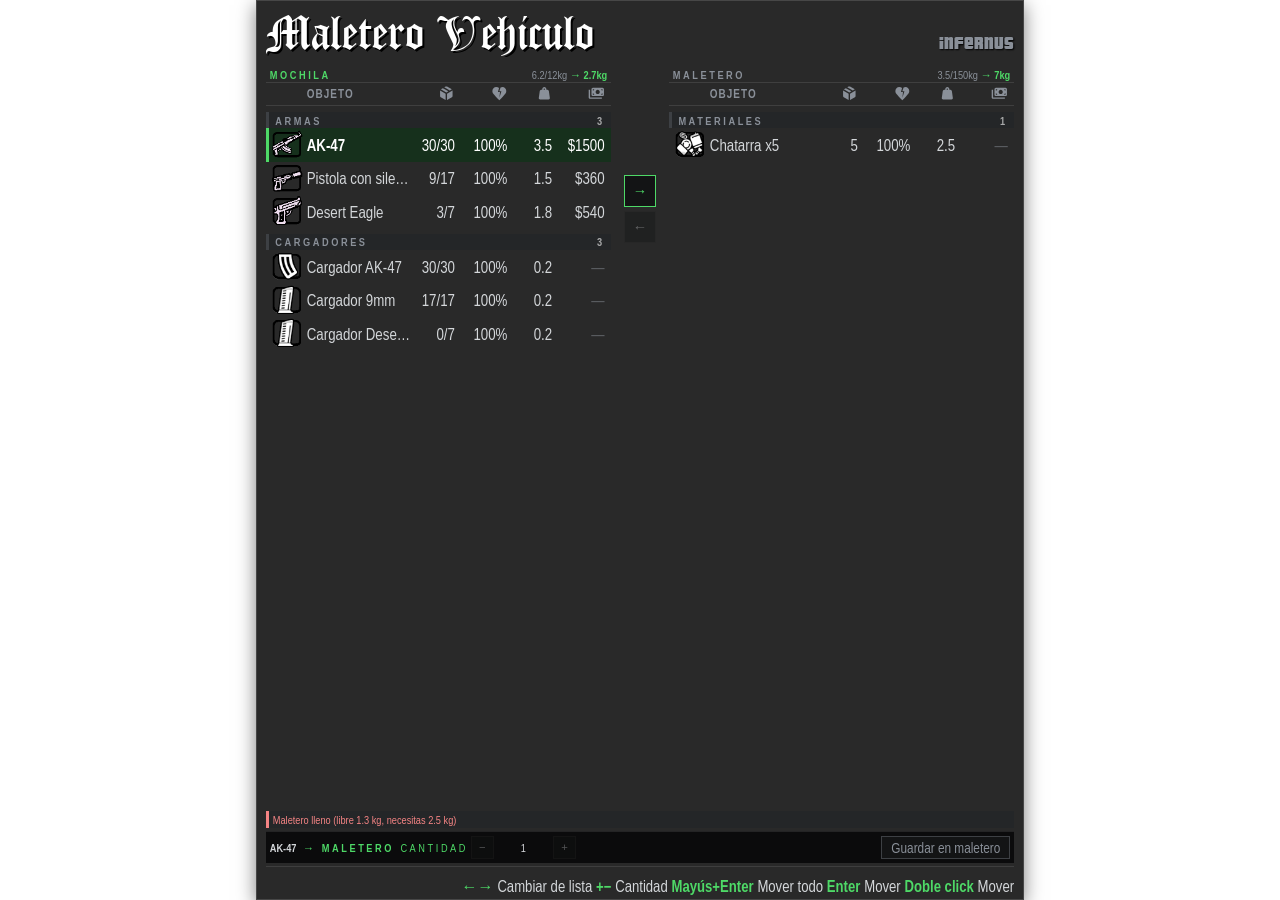
==== commit 5d05970d: "refactor: se creo recetas para titulo y subtitulos, se mejoro la UI del maletero del vehiculo." ====
--- a/modloader/IronSyndicate/UI/index.html
+++ b/modloader/IronSyndicate/UI/index.html
@@ -11,7 +11,10 @@
   <!-- Panel Principal Estilo GTA SA Stats Menu -->
   <section id="panel" class="panel">
     <div class="panel-header">
-      <h1 id="title">Inventario</h1>
+      <!-- La misma clase que arman los cuatro menus de proximidad: el titulo se
+           ve igual en los cinco paneles porque no hay dos recetas. El id queda
+           como ancla para titleEl (app.js). -->
+      <h1 id="title" class="panel__title">Inventario</h1>
     </div>
 
     <!-- Filtros de categoría del inventario. Antes eran pestañas de tres
--- a/modloader/IronSyndicate/UI/style.css
+++ b/modloader/IronSyndicate/UI/style.css
@@ -1,17 +1,27 @@
 /* SAWebUI РІР‚вЂќ EstР“В©tica Vanilla Pantalla Stats & GuР“В­a Interactiva para Modders.
    Proporciones medidas sobre captura real de GTA SA (1200x675) en vw/vh. */
 
+/* Las dos fuentes del encabezado, una por linea. Los archivos se llaman asi a
+   proposito —DIPLOMA_titulo y PRICEDOW_subtitulo— y aca se declaran en el mismo
+   orden: el TITULO va en Diploma y el SUBTITULO en PriceDown. El nombre del
+   archivo es el contrato; si se cambia una fuente hay que cambiar de fila el
+   @font-face y el token que la lee, no una regla cualquiera.
+
+   format("truetype") y no woff/woff2: los dos archivos son TTF pelados. Y
+   font-display: block por lo de siempre —el panel se dibuja una vez y no se
+   vuelve a pintar, asi que un texto que recien carga sale con la fuente del
+   sistema y aluego se corrige solo, que en el juego se ve como un parpadeo. */
 @font-face {
-  font-family: "SAWeb Diploma";
-  src: url("assets/webfonts_Diploma-Regular/Diploma-Regular.ttf.woff") format("woff");
+  font-family: "Diploma";
+  src: url("assets/fonts/DIPLOMA_titulo.ttf") format("truetype");
   font-weight: 400;
   font-style: normal;
   font-display: block;
 }
 
 @font-face {
-  font-family: "SAWeb Gothic";
-  src: url("assets/fonts/saweb-gothic.woff2") format("woff2");
+  font-family: "PriceDown";
+  src: url("assets/fonts/PRICEDOW_subtitulo.TTF") format("truetype");
   font-weight: 400;
   font-style: normal;
   font-display: block;
@@ -97,8 +107,19 @@
   /* Sombras. */
   --shadow-panel: 0 0.5vh 2vh rgba(0, 0, 0, 0.5);
 
-  /* Tipografia. Los stacks estaban repetidos 2 o 3 veces. */
-  --font-display: "SAWeb Diploma", "SAWeb Gothic", serif;
+  /* Tipografia. Los stacks estaban repetidos 2 o 3 veces.
+
+     Tres familias y cada una con un rol, uno por linea del encabezado:
+     --font-title      Diploma, la del titulo.
+     --font-subtitle   PriceDown, la del subtitulo.
+     --font-ui         la sans de todo el resto —tabla, botones, pie— que no es
+                        una fuente del encabezado: es la que lee el dato.
+
+     El subtitulo lleva la sans al final de su stack a proposito: es una fuente
+     de display, y si el archivo no llegara a cargar lo que sale es texto de
+     veras antes que texto en otra fuente de adorno. */
+  --font-title: "Diploma", serif;
+  --font-subtitle: "PriceDown", var(--font-ui);
   --font-ui: "Arial Narrow", "Liberation Sans Narrow", Arial, sans-serif;
   --font-mono: "Consolas", "Courier New", monospace;
 
@@ -217,9 +238,14 @@
   --label-w: 9.8vw;
   --row-h: 3.1vh;
 
-  /* Alto de la linea del titulo. El titulo vive DENTRO del box, como primer
-     hijo del encabezado: en flujo hereda el padding lateral del panel y queda
-     alineado con el subtitulo y con las pestanas por construccion. */
+  /* MEDIDA del titulo, no su aspecto. Aca vive el cuerpo porque es la medida de
+     casa —la misma para los cinco paneles— y la receta .panel__title es la que
+     decide familia, color, sombra y tracking. Un panel que quiera otro cuerpo lo
+     pisa con --title-size en su propia regla y no copia el bloque.
+
+     El titulo vive DENTRO del box, como primer hijo del encabezado: en flujo
+     hereda el padding lateral del panel y queda alineado con el subtitulo y con
+     las pestanas por construccion. */
   --title-size: 5.2vh;
 }
 
@@ -329,6 +355,34 @@
   --table-cols: var(--table-icon-w) 1fr 3.2vw 3.8vw 3.2vw 3.8vw;
 }
 
+/* 7 columnas: icono | nombre | 5 datos. La usa el TRUEQUE, que es el
+   inventario entero menos valor —base sale de getSellPrice(id), que es el mismo
+   numero que pone valueCell() en la columna valor, y una cifra dos veces al lado
+   de la oferta es ruido— mas base y oferta.
+
+   El reparto no es uniforme a proposito y sigue la misma regla que --6 y --8:
+   el ancho lo mide el ENCABEZADO, no el dato. Cant y las dos propias van con
+   3.2vw porque son "17/17" y palabras de 4-6 letras; salud y peso se quedan en
+   2.9vw porque su dato mas largo es "100%" y "3.5". */
+.table--7 {
+  --table-cols: var(--table-icon-w) 1fr 3.2vw 2.9vw 2.9vw 3.2vw 3.2vw;
+}
+
+/* 8 columnas: icono | nombre | 6 datos. La usa la ARMERIA, que es el inventario
+   entero —munición, salud, peso, valor de reventa— mas precio de compra y
+   carrito: el jugador compara al comprar las mismas tres cosas que compara en
+   su mochila, y sacarlas para que entre el precio seria perder la mitad de la
+   fila.
+
+   Reparto por tipo de encabezado, no por igualdad: las cuatro del inventario
+   llevan un svg de 1.85vh y las dos propias llevan PALABRA, que es lo que
+   mide la columna (ver .table__headtext). Por eso esas dos salen con 3.0/3.2vw
+   y salud y peso, cuyo encabezado es un icono y cuyo dato es "100%" y "3.5",
+   con 2.9vw. */
+.table--8 {
+  --table-cols: var(--table-icon-w) 1fr 3.0vw 2.9vw 2.9vw 3.0vw 3.0vw 3.2vw;
+}
+
 .table__head,
 .table__row {
   display: grid;
@@ -359,6 +413,21 @@
   white-space: nowrap;
   overflow: hidden;
   text-overflow: ellipsis;
+}
+
+/* Encabezado de TEXTO en una columna de datos. Hereda bold, muted, uppercase y
+   el overflow de .table__head; lo que saca es el tracking y baja un cuerpo.
+
+   El motivo es que una palabra no mide lo mismo que un icono: los encabezados
+   numericos del inventario son svgs de 1.85vh y entran en 2.9vw, pero "PRECIO"
+   o "CARRITO" con el letter-spacing de la cabecera no. Sin esto el texto se
+   comia el gap de la izquierda y las dos palabras quedaban pegadas, que es el
+   mismo modo de fallar que ya tenian las etiquetas cuando eran todas texto.
+
+   Solo la del nombre no la lleva: es 1fr y no tiene ese techo. */
+.table__headtext {
+  font-size: var(--fs-2xs);
+  letter-spacing: 0;
 }
 
 /* Los encabezados numericos son iconos, no texto. Van INLINE en el DOM, no
@@ -752,29 +821,170 @@
   animation: fadeOut var(--dur-slow) ease-in forwards;
 }
 
-/* ------------------------------------------------------------------ TР“В­tulo & Encabezado -- */
-
+/* ------------------------------------------------------------------ TР“В­tulo & Encabezado --
+   El encabezado de TODOS los paneles: el del inventario y el de los cuatro menus
+   de proximidad. Son cinco ventanas distintas y antes cada una escribia su
+   titulo a mano —el inventario por id (#title), los flujos por clase
+   (.panel__title)— y por eso se veian distintos: la gótica del juego se la
+   ponia solo el inventario y los menus de proximidad caian en la sans del body.
+   Ahora los dos son la MISMA clase y hay una sola definicion de como se ve un
+   titulo y un subtitulo. Agregar un panel no escribe tipografia: escribe texto. */
+
+/* El aire entre el bloque del encabezado y lo que viene abajo (los filtros del
+   inventario, las listas de los menus de proximidad).
+
+   --sp-5 y no --sp-2 (que era lo que estaba) a proposito: tiene que ser MAS
+   grande que el gap titulo/subtitulo de la receta de abajo, o el subtitulo se
+   pega al contenido de abajo y el encabezado deja de leerse como una unidad. El
+   titulo pegado a su subtitulo y el subtitulo pegado a la lista de abajo se ve
+   como tres cosas sueltas en vez de un titulo con su pie. */
 .panel-header {
-  margin-bottom: var(--sp-2);
-}
-
-/* El titulo y el subtitulo de los paneles de flujo. El inventario los tiene por
-   id (#title) porque son uno solo y estan escritos en el HTML; aca son cuatro
-   paneles que se arman en JS, asi que van por clase.
-   Mismos valores que #title para que un panel se vea igual al otro. */
+  margin-bottom: var(--sp-5);
+}
+
+/* El titulo: una linea de Diploma del ancho que mande --title-size, con su
+   sombra dura abajo a la derecha para despegarse de la escena.
+
+   Los tokens son la variante de una linea: un panel que necesite otra medida,
+   otro color o la sans en vez de la fuente del encabezado los pisa en su propia
+   regla y no copia el bloque.
+
+   --title-font    Diploma. Se puede pisar con var(--font-ui) para un panel que
+                   no quiera la fuente de display.
+   --title-track   0. El tracking cerrado es para sans; en una fuente de display
+                   la letra ya esta pegada por diseno y cualquier valor la separa.
+   --title-weight  400. La unica que el archivo trae: antes .panel__title pedia
+                   700 y el navegador le inventaba un bold sintetico a la sans,
+                   que es lo que hacia que el titulo de los menus se viera mas
+                   pesado que el del inventario con la misma familia.
+   --title-shadow  0.25vh 0.25vh 0, el mismo desplazamiento que usa el peso del
+                   pie pero en negro puro. Sin la sombra el negro del titulo se
+                   pierde contra el panel. */
 .panel__title {
+  --title-font: var(--font-title);
+  --title-track: 0;
+  --title-weight: 400;
+  --title-shadow: 0.25vh 0.25vh 0 var(--g-1000);
+
+  margin: 0;
+  font-family: var(--title-font);
   font-size: var(--title-size);
-  font-weight: 700;
+  line-height: 1.0;
+  font-weight: var(--title-weight);
+  letter-spacing: var(--title-track);
   color: var(--text-gold);
-  line-height: 1.1;
-}
-
-/* El subtitulo es la segunda linea: la pista de donde estas, el pedido, lo que
-   busca el cliente. Va en muted y mas chico, para que el titulo mande. */
+  text-shadow: var(--title-shadow);
+  /* nowrap + ellipsis son la defensa de los titulos largos. El nowrap porque
+     un titulo de gótica partido en dos lineas se lee como dos titulos; el
+     ellipsis porque el texto lo manda el mod y nada garantiza que entre: con
+     "Trueque — Cliente local" el titulo ya ocupa el 88% del ancho del panel, y
+     tres palabras mas lo cortan. Sin el ellipsis el desborde no se ve como un
+     error de layout sino como parte de la caja, y el texto se sale por arriba
+     del borde. */
+  white-space: nowrap;
+  overflow: hidden;
+  text-overflow: ellipsis;
+}
+
+/* El subtitulo es la segunda linea del encabezado, la que nombra DONDE estas:
+   el auto en el baul ("Infernus"), el vendedor en la armeria, lo que busca el
+   cliente, el pedido del retiro. Es subtitulo de verdad y no una linea de hints:
+   la guia de cerrar que traia el baul se dejo de mostrar (el pie es donde se
+   anuncian las teclas de un menu) - ver renderFlujo() y partirTituloBaul().
+
+   Va en PriceDown, la fuente que
+   el archivo nombra para esto, y con la misma sombra y el mismo tracking que el
+   pie para que las dos lineas del encabezado se lean como un bloque.
+
+   Lo unico que no hace es lo que hace el pie: ponerse en acento. El pie puede,
+   porque el peso es lo que estas por cambiar; el subtitulo es contexto de una
+   pantalla que ya esta abierta, y si los dos fueran verdes el verde dejaria de
+   marcar "esto se mueve". Tampoco va en mayuscula: el mod escribe estas lineas
+   en su propia capitalizacion y pasarlas a mayuscula rompe los "$1.440" y los
+   "17/17" que trae adentro.
+
+   --subtitle-font   PriceDown, la fuente que el archivo nombra para esta linea.
+   --subtitle-fs     --fs-lg, y no el --fs-2xs que llevaba antes. Es la misma
+                     fuente con otro nombre, no un detalle de tamano: PriceDown
+                     es de adorno, con la letra llena de detalle, y a 1.25vh
+                     (13px) los glifos se juntan y la linea deja de leerse. Se
+                     midio rasterizando el mismo texto de 1.25vh a 2.2vh: a 13px
+                     ya no se lee, a 16px se vuelve a adivinar y desde 19px se
+                     lee. 2.2vh es el cuerpo del paso, el primero de la escala
+                     que se lee con comodidad, y deja el titulo (5.2vh) cuatro
+                     veces                      mas arriba: la linea de arriba manda. Es el piso: la
+                     pantalla del maletero lo pisa a 2.6vh y lo sube a la linea
+                     del titulo, ver .panel--centro .panel__subtitle mas abajo.
+   --subtitle-gap  el aire entre el titulo y esta linea. El titulo va con
+                   line-height 1.0, o sea que su caja de linea es JUSTO el
+                   cuerpo: los gajos se salen de la caja y el subtitulo era el
+                   primero que los pisaba. Con el gap el aire es explicito y los
+                   dos los controla el mismo lugar. */
 .panel__subtitle {
-  font-size: var(--fs-2xs);
-  color: var(--text-muted);
-  margin-top: var(--sp-1);
+  --subtitle-font: var(--font-subtitle);
+  --subtitle-fs: var(--fs-lg);
+  --subtitle-weight: 400;
+  --subtitle-color: var(--text-muted);
+  --subtitle-track: 0;
+  --subtitle-shadow: 1px 1px 2px var(--g-1000);
+  --subtitle-gap: var(--sp-3);
+
+  margin: var(--subtitle-gap) 0 0;
+  font-family: var(--subtitle-font);
+  font-size: var(--subtitle-fs);
+  line-height: 1.35;
+  font-weight: var(--subtitle-weight);
+  letter-spacing: var(--subtitle-track);
+  color: var(--subtitle-color);
+  text-shadow: var(--subtitle-shadow);
+}
+
+/* Sin texto no hay linea. El subtitulo se vacia cuando todavia no llego el
+   snapshot del flujo (ver renderFlujo en app.js) y con el gap declarado en la
+   receta un <p> vacio igual reserva el margen: el encabezado se encoge en vez
+   de dejar un hueco entre el titulo y las listas. */
+.panel__subtitle:empty {
+  display: none;
+}
+
+/* Solo la pantalla del maletero (.panel--centro, ver crearPanel() en app.js):
+   el nombre del auto va en la MISMA linea que el titulo, pegado al borde
+   derecho del encabezado.
+
+   En la misma linea y no debajo porque ahi la linea es UNA sola palabra: debajo
+   quedaria pegada al titulo y se leeria como una segunda linea del titulo
+   ("Maletero Vehiculo / Infernus"); al otro extremo de la misma linea se lee
+   como lo que es, el dato que identifica el vehiculo, y el encabezado queda con
+   sus dos extremos: menu a la izquierda, auto a la derecha.
+
+   A 2.6vh y no a los 2.2vh de la receta: con una sola palabra no compite con
+   el titulo (5.2vh) ni desplaza nada, y el cuerpo extra es lo que hace que el
+   nombre del auto se alcance a leer de lejos, que es como se usa este menu
+   (parado al lado del vehiculo).
+
+   Los otros tres menus no lo siguen: sus lineas son largas (el vendedor, lo que
+   busca el cliente, el pedido con sus importes) y en una linea propia con el
+   borde derecho lleno se leen cortadas y sin relacion con el titulo. El margen
+   de abajo es 0 porque el gap titulo/subtitulo solo apedia cuando eran dos
+   bloques. */
+.panel--centro .panel-header {
+  display: flex;
+  align-items: baseline;
+}
+
+/* min-width:0 porque el h1 viene con overflow:hidden y, como flex item, su
+   min-width por defecto es el contenido: sin esto un titulo largo empujaria al
+   subtitulo fuera del panel en vez de acortarse con elipsis. */
+.panel--centro .panel__title {
+  min-width: 0;
+}
+
+.panel--centro .panel__subtitle {
+  --subtitle-fs: 2.6vh;
+
+  margin: 0 0 0 auto;
+  padding-left: var(--sp-3);
+  white-space: nowrap;
 }
 
 /* El pie de un panel de flujo. Cuatro cosas en una linea: el dato de la izquierda,
@@ -783,12 +993,24 @@
 .panel-foot {
   display: flex;
   align-items: center;
+  /* wrap y no nowrap: en un panel angosto (27vw) el pie de la armeria es texto
+     del carrito + dos botones + cuatro guias de tecla, y en una sola linea las
+     guias se salian por el borde derecho y quedaban pintadas sobre la escena.
+     Con wrap las guias se van a su propia linea (ver .keyhints abajo). */
+  flex-wrap: wrap;
   gap: var(--spw-3);
   padding-top: var(--sp-2);
   margin-top: var(--sp-2);
   border-top: 1px solid var(--divider);
 }
 
+/* En los menus de flujo el pie NO lleva margin-top:auto mas: el que absorbe el
+   sobrante del panel es la barra de accion (ver .panel--flujo .accionbar), y el
+   pie va pegado justo debajo. Antes el auto vivia aca y la barra quedaba arriba
+   pegada a las listas: con tres filas el 60% del panel era un vacio entre la
+   barra y el pie, que se leia como pantalla sin usar. El margen base de arriba
+   (.panel-foot) es el que separa el pie de la barra. */
+
 .panel-foot__txt {
   font-size: var(--fs-2xs);
   color: var(--text-muted);
@@ -818,10 +1040,35 @@
   gap: var(--spw-2);
 }
 
+/* Las guias de tecla de los menus de flujo ocupan una linea entera del pie.
+   basis 100% las saca de la primera linea (donde estan el texto y los botones)
+   y ahi miden todo el ancho util: cuatro guias no entran en 27vw y, sin esto,
+   el flex las apretaba hasta el minimo - el ancho de la mas larga - y el resto
+   seguia pintado FUERA del panel. En una segunda linea el wrap las parte en dos
+   adentro del panel. El baul no pierde nada con esto: su pie no tiene ni texto
+   ni botones, asi que las guias ya estaban solas.
+
+   flex-end las deja pegadas a la derecha, que es donde estaban antes de la
+   segunda linea. */
+.panel--flujo .keyhints {
+  flex-basis: 100%;
+  flex-wrap: wrap;
+  justify-content: flex-end;
+}
+
 .keyhint {
   font-size: var(--fs-2xs);
   color: var(--text-muted);
   white-space: nowrap;
+}
+
+/* La tecla y el verbo del pie de los menus de flujo. La tecla va en acento y en
+   bold: es la parte que se aprieta, y hasta ahora no se dibujaba - el pie decia
+   "Cambiar de lista" sin decir con que. El verbo sigue en muted, que es el color
+   que ya tenia todo el pie. */
+.panel-foot .keyhint__k {
+  color: var(--text-accent);
+  font-weight: 700;
 }
 
 /* --------------------------------------------------- PANELES DE FLUJO --
@@ -840,6 +1087,11 @@
   --panel-y: 0;
   --panel-h: 100vh;
   --panel-pt: var(--sp-5);
+  /* Alto tope de cada lista. Con menos filas la caja mide lo que hay (ver
+     .flow__panes, que no estira), y con mas llega aca y scrollea: es lo que
+     deja que las listas y la barra queden juntas arriba sin perder el scroll
+     cuando el baul esta lleno. */
+  --flow-list-max: 52vh;
   animation: fadeIn var(--dur-slow) ease-out;
 }
 
@@ -854,19 +1106,71 @@
 }
 
 /* Los panes. Con uno, la caja ocupa todo el ancho; con dos, se parte en dos
-   columnas iguales. El grid y no el flex para que las dos tengan EXACTAMENTE el
-   mismo ancho: con flex, la mas larga de las dos se lleva elSlack y las tablas
-   quedan de distinto tamano. */
+   columnas iguales con el canal de traslado en el medio. El grid y no el flex
+   para que las dos listas tengan EXACTAMENTE el mismo ancho: con flex, la mas
+   larga de las dos se lleva el slack y las tablas quedan de distinto tamano.
+
+   flex: 0 1 auto y NO 1 1 auto: las listas miden lo que traen. Antes estiraban
+   hasta el pie y el vacio del panel se abria ENTRE la ultima fila y la barra de
+   accion - que es justo donde estan los controles con los que se mueven los
+   items- con lo que el jugador tenia que buscar abajo lo que acababa de elegir
+   arriba. Con las listas a tamano de contenido, la barra queda pegada a ellas y
+   el sobrante va abajo, al costado del pie. El tope (--flow-list-max) es el que
+   hace que esto no se coma el scroll cuando hay mas filas de las que entran. */
 .flow__panes {
   display: grid;
   grid-template-columns: 1fr;
   gap: var(--spw-5);
-  flex: 1 1 auto;
+  flex: 0 1 auto;
   min-height: 0;
 }
 
+/* Dos listas con el canal en el medio. "auto" hace que la columna del canal
+   mida lo que miden sus botones, y el 1fr de los costados reparte lo que queda,
+   igual que antes. */
 .flow__panes--2 {
-  grid-template-columns: 1fr 1fr;
+  grid-template-columns: 1fr auto 1fr;
+}
+
+/* El canal entre las dos listas del baul: los dos botones de traslado, centrados
+   verticalmente contra las filas. Ver crearCanal() en app.js: el habilitado es el
+   del sentido de la lista que se esta mirando. */
+.flow__xfer {
+  display: flex;
+  flex-direction: column;
+  justify-content: center;
+  align-items: center;
+  gap: var(--sp-2);
+}
+
+.flow__xfer-btn {
+  width: 3.6vh;
+  height: 3.6vh;
+  line-height: 1;
+  border: 1px solid var(--border-subtle);
+  background: var(--surface-raised);
+  color: var(--text-body);
+  cursor: pointer;
+  font-size: var(--fs-sm);
+}
+
+/* El sentido disponible va en acento: es la misma marca que el titulo de la lista
+   activa, o sea que las dos formas de ver "hacia donde se mueve" dicen lo mismo.
+   El otro esta apagado y sin puntero - el sentido lo decide la lista, no el
+   boton, y dos botones vivos en los dos sentidos pedirian adivinar sobre que fila
+   caeria cada uno. */
+.flow__xfer-btn:not(:disabled) {
+  border-color: var(--text-accent);
+  color: var(--text-accent);
+}
+
+.flow__xfer-btn:not(:disabled):hover {
+  background: var(--surface-hover);
+}
+
+.flow__xfer-btn:disabled {
+  opacity: 0.35;
+  cursor: default;
 }
 
 .pane {
@@ -902,11 +1206,26 @@
   font-variant-numeric: tabular-nums;
 }
 
+/* La proyeccion: lo que va a quedar en ESTA lista si se hace la transferencia
+   que esta elegida. En acento cuando entra (mismo color que el titulo de la lista
+   activa: la marca de "esto es lo que pasa"), y en rojo cuando el lado que
+   recibe se pasa del maximo, con cuanto se pasa. Es un aviso previo, no un
+   chequeo: el que valida el peso es el mod, ver renderPeso() en app.js. */
+.pane__sig {
+  color: var(--text-accent);
+  font-weight: 700;
+}
+
+.pane__peso--bad .pane__sig {
+  color: var(--state-bad);
+}
+
 /* La caja con scroll de un pane. min-height:0 sin el cual el flex no la deja
    encoger y la tabla de largo empuja al panel en vez de scrollear. */
 .pane__rows {
   flex: 1 1 auto;
   min-height: 0;
+  max-height: var(--flow-list-max);
   overflow-y: auto;
   overscroll-behavior: contain;
 }
@@ -960,6 +1279,30 @@
   background: var(--surface-sunken);
 }
 
+/* La barra anclada al fondo del panel, con el pie justo debajo, y el sobrante
+   ENTRE las listas y lo que es pie de verdad. Es lo contrario de lo que hacia
+   el auto del pie: con la barra pegada a las listas, un baul con tres filas
+   dejaba media pantalla de vacio abajo de la barra y el panel se leia a medio
+   llenar.
+
+   El que absorbe el sobrante es el AVISO si se esta mostrando, y la barra si
+   esta oculto. Los dos casos dejan el aviso (cuando hay) + la barra + el pie
+   pegados abajo, y la barra no se mueve ni un pixel cuando el aviso aparece o
+   se va - mostrarAviso() lo apaga a los segundos, y un pie que saltaria cada
+   vez que el baul se llena seria peor que el vacio.
+
+   Sin el segundo selector no hay forma de cubrir el oculto: .aviso con
+   display:none no genera caja, no absorbe nada, y la barra volaria hacia arriba
+   cada vez que no hay aviso. El ~ apunta al hermano que viene despues, que es
+   siempre la barra (crearPanel los arma en ese orden). */
+.panel--flujo .aviso:not(.hidden) {
+  margin-top: auto;
+}
+
+.panel--flujo .aviso.hidden ~ .accionbar {
+  margin-top: auto;
+}
+
 .accionbar__item {
   display: inline-flex;
   align-items: center;
@@ -979,13 +1322,27 @@
   white-space: nowrap;
 }
 
+/* A donde se va la fila: el destino de la transferencia, pegado al nombre.
+   Con dos listas el sentido del boton dependia de cual esta mirando el jugador y
+   eso solo estaba escrito en el texto del boton, abajo a la derecha; aca se lee
+   junto al item ("AK-47 → BAUL"), que es donde esta la decision. En acento, la
+   misma marca que el titulo de la lista activa. Solo existe en las pantallas con
+   dos listas (ver renderAccionBar). */
+.accionbar__dir {
+  font-size: var(--fs-2xs);
+  font-weight: 700;
+  letter-spacing: var(--spw-1);
+  text-transform: uppercase;
+  color: var(--text-accent);
+  white-space: nowrap;
+}
+
 /* El campo activo se marca con el fondo de la pastilla. Con dos campos (cantidad
    y oferta) el jugador tiene que saber a cual responde el "+", y sin esto no hay
    forma de saberlo. */
 .accionbar__item--activo .accionbar__label {
   color: var(--text-accent);
 }
-
 .accionbar__label {
   text-transform: uppercase;
   letter-spacing: var(--spw-1);
@@ -1014,26 +1371,54 @@
   background: var(--surface-hover);
 }
 
+/* Sin rango no hay nada que mover: en un arma o un cargador la cantidad es
+   siempre 1 (son instanciales), y los dos botones quedan apagados en vez de
+   permitir un "+" que no cambia nada y un "−" que mandaria 0. */
+.accionbar__paso:disabled {
+  opacity: 0.35;
+  cursor: default;
+}
+
+.accionbar__paso:disabled:hover {
+  border-color: var(--border-subtle);
+  background: var(--surface-raised);
+}
+
+/* El chip "Todo" al lado del stepper: la cantidad completa del stack en un solo
+   click. Mismo corte que los +/- (borde, fondo, alto) para que los tres se leyan
+   como un mismo control, con la palabra adentro. Solo se dibuja cuando el tope
+   es mas de 1, ver crearCampo() en app.js. */
+.accionbar__todo {
+  height: 2.6vh;
+  padding: 0 var(--spw-2);
+  border: 1px solid var(--border-subtle);
+  background: var(--surface-raised);
+  color: var(--text-body);
+  font-size: var(--fs-2xs);
+  letter-spacing: var(--spw-1);
+  text-transform: uppercase;
+  cursor: pointer;
+}
+
+.accionbar__todo:hover {
+  border-color: var(--border-hover);
+  background: var(--surface-hover);
+}
+
 .accionbar__btn {
   margin-left: auto;
 }
 
-/* El titulo va en flujo, arriba del subtitulo, dentro del box. Antes se
-   anclaba al borde superior con bottom:100% y un margen negativo para asomar
-   3.4vh por fuera: con el box de alto completo eso se caia de pantalla, y en
-   cualquier caso el desborde quedaba colgando sobre la escena. En flujo el
-   titulo hereda el padding lateral del panel, con lo que queda alineado con el
-   subtitulo y con las pestanas sin ningun token de desplazamiento. */
-#title {
-  margin: 0;
-  font-family: var(--font-display);
-  font-size: var(--title-size);
-  line-height: 1.0;
-  color: var(--text-gold);
-  text-shadow: 0.25vh 0.25vh 0 var(--g-1000);
-  font-weight: 400;
-  white-space: nowrap;
-}
+/* El titulo del inventario: un <h1 class="panel__title" id="title"> y nada mas.
+   Antes esta regla era la que traia la gótica, el cuerpo y la sombra, y los
+   menus de proximidad tenian su propia copia con otros valores —por eso se
+   veian distintos. Ahora el id queda solo como el ancla que escribe
+   titleEl.textContent (app.js) y el aspecto sale de la receta del encabezado,
+   que es la misma que leen los cuatro .panel__title.
+
+   El id sigue en el HTML a proposito: no es un selector de estilo, es el nodo
+   que el render actualiza. Si se escribiera el titulo con querySelector en vez
+   de getElementById, esta regla se podria borrar entera. */
 
 /* El peso vive en el pie (#foot), no arriba con el titulo: la guia de teclas
    tiene el ancho util completo y el peso se le alinea al lado. Sin
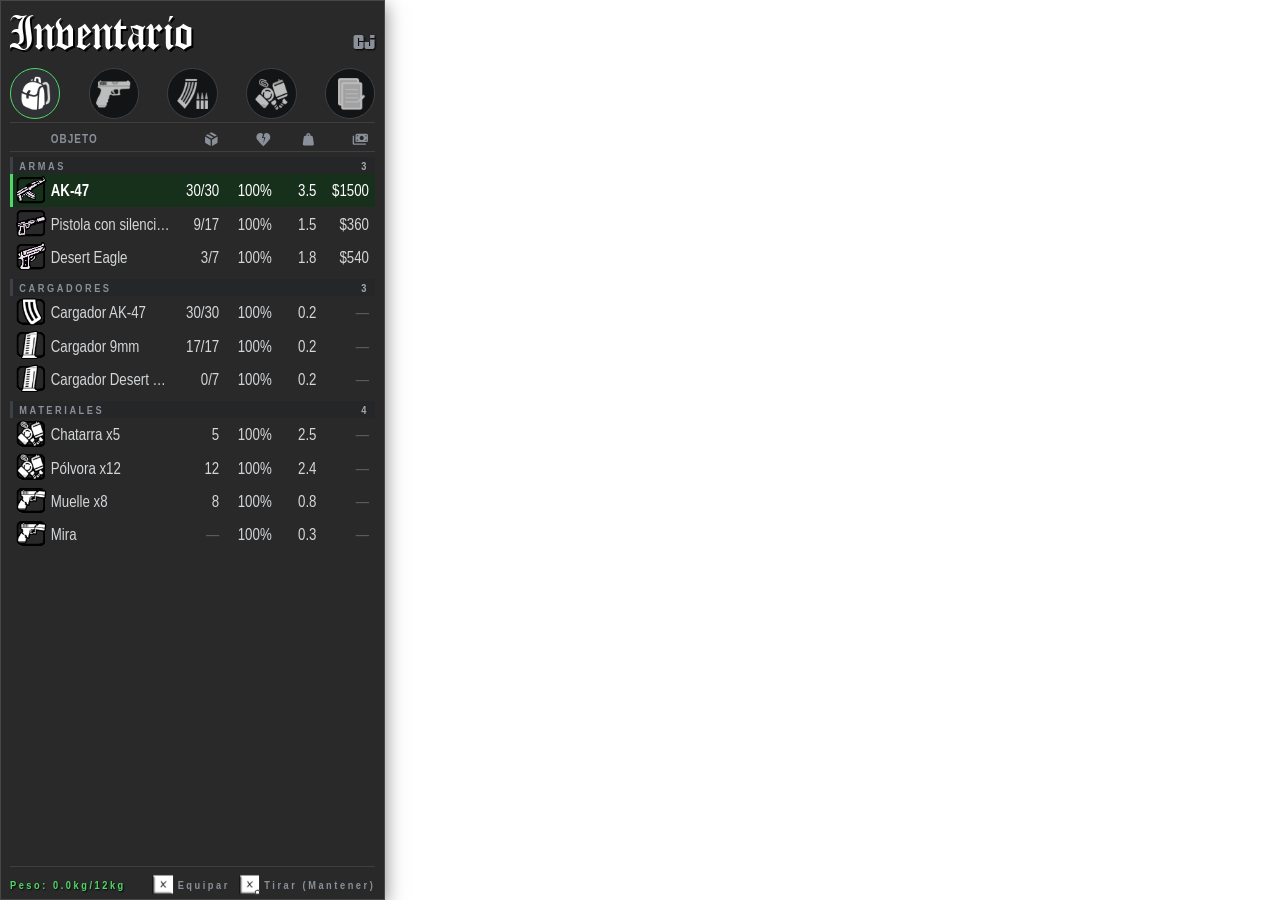
==== commit d4190098: "feat: navegacion debug desde chrome ctrl+flehas, ajustes minimos en interfaces." ====
--- a/modloader/IronSyndicate/UI/index.html
+++ b/modloader/IronSyndicate/UI/index.html
@@ -10,11 +10,15 @@
 <body>
   <!-- Panel Principal Estilo GTA SA Stats Menu -->
   <section id="panel" class="panel">
-    <div class="panel-header">
+    <div class="panel-header panel-header--linea">
       <!-- La misma clase que arman los cuatro menus de proximidad: el titulo se
            ve igual en los cinco paneles porque no hay dos recetas. El id queda
            como ancla para titleEl (app.js). -->
       <h1 id="title" class="panel__title">Inventario</h1>
+      <!-- CJ al borde derecho de la MISMA linea, como el auto en el maletero: el
+           encabezado dice de que menu es y de quien es. Ver
+           .panel-header--linea. -->
+      <p class="panel__subtitle">CJ</p>
     </div>
 
     <!-- Filtros de categoría del inventario. Antes eran pestañas de tres
--- a/modloader/IronSyndicate/UI/style.css
+++ b/modloader/IronSyndicate/UI/style.css
@@ -904,17 +904,18 @@
    "17/17" que trae adentro.
 
    --subtitle-font   PriceDown, la fuente que el archivo nombra para esta linea.
-   --subtitle-fs     --fs-lg, y no el --fs-2xs que llevaba antes. Es la misma
-                     fuente con otro nombre, no un detalle de tamano: PriceDown
-                     es de adorno, con la letra llena de detalle, y a 1.25vh
-                     (13px) los glifos se juntan y la linea deja de leerse. Se
-                     midio rasterizando el mismo texto de 1.25vh a 2.2vh: a 13px
-                     ya no se lee, a 16px se vuelve a adivinar y desde 19px se
-                     lee. 2.2vh es el cuerpo del paso, el primero de la escala
-                     que se lee con comodidad, y deja el titulo (5.2vh) cuatro
-                     veces                      mas arriba: la linea de arriba manda. Es el piso: la
-                     pantalla del maletero lo pisa a 2.6vh y lo sube a la linea
-                     del titulo, ver .panel--centro .panel__subtitle mas abajo.
+   --subtitle-fs     3.0vh, GLOBAL: el mismo cuerpo en las cinco pantallas, y no
+                     el --fs-2xs (1.25vh) que llevaba antes. Es la misma fuente
+                     con otro nombre, no un detalle de tamano: PriceDown es de
+                     adorno, con la letra llena de detalle, y a 1.25vh (13px)
+                     los glifos se juntan y la linea deja de leerse. Se midio
+                     rasterizando el mismo texto de 1.25vh a 2.2vh: a 13px ya no
+                     se lee, a 16px se vuelve a adivinar y desde 19px se lee.
+                     3.0vh es ese cuerpo con margen -el que se lee de lejos, que
+                     es como se usa el maletero, parado al lado del vehiculo- y
+                     sigue siendo menos de la mitad del titulo (5.2vh): la linea
+                     de arriba manda. Lo unico que un menu puede cambiar es la
+                      POSICION de su linea, ver .panel-header--linea.
    --subtitle-gap  el aire entre el titulo y esta linea. El titulo va con
                    line-height 1.0, o sea que su caja de linea es JUSTO el
                    cuerpo: los gajos se salen de la caja y el subtitulo era el
@@ -922,7 +923,7 @@
                    dos los controla el mismo lugar. */
 .panel__subtitle {
   --subtitle-font: var(--font-subtitle);
-  --subtitle-fs: var(--fs-lg);
+  --subtitle-fs: 3.0vh;
   --subtitle-weight: 400;
   --subtitle-color: var(--text-muted);
   --subtitle-track: 0;
@@ -947,27 +948,33 @@
   display: none;
 }
 
-/* Solo la pantalla del maletero (.panel--centro, ver crearPanel() en app.js):
-   el nombre del auto va en la MISMA linea que el titulo, pegado al borde
-   derecho del encabezado.
-
-   En la misma linea y no debajo porque ahi la linea es UNA sola palabra: debajo
-   quedaria pegada al titulo y se leeria como una segunda linea del titulo
-   ("Maletero Vehiculo / Infernus"); al otro extremo de la misma linea se lee
-   como lo que es, el dato que identifica el vehiculo, y el encabezado queda con
-   sus dos extremos: menu a la izquierda, auto a la derecha.
-
-   A 2.6vh y no a los 2.2vh de la receta: con una sola palabra no compite con
-   el titulo (5.2vh) ni desplaza nada, y el cuerpo extra es lo que hace que el
-   nombre del auto se alcance a leer de lejos, que es como se usa este menu
-   (parado al lado del vehiculo).
-
-   Los otros tres menus no lo siguen: sus lineas son largas (el vendedor, lo que
-   busca el cliente, el pedido con sus importes) y en una linea propia con el
-   borde derecho lleno se leen cortadas y sin relacion con el titulo. El margen
-   de abajo es 0 porque el gap titulo/subtitulo solo apedia cuando eran dos
-   bloques. */
-.panel--centro .panel-header {
+/* El subtitulo en la MISMA linea que el titulo, pegado al borde derecho del
+   encabezado. Lo usan las dos pantallas cuya segunda linea es UNA palabra o dos
+   letras —un dato que identifica, no una frase—:
+
+     maletero   el auto ("Infernus"): el encabezado queda con sus dos extremos,
+                menu a la izquierda y auto a la derecha.
+     inventario "CJ": de que menu es y de quien es, en la misma linea.
+
+   En la misma linea y no debajo porque ahi la linea es corta: debajo quedaria
+   pegada al titulo y se leeria como una segunda linea de el ("Maletero
+   Vehiculo / Infernus", "Inventario / CJ"); al otro extremo de la misma linea se
+   lee como lo que es.
+
+   Los otros tres menus de proximidad NO lo siguen: sus lineas son largas (el
+   vendedor, lo que busca el cliente, el pedido con sus importes) y en una linea
+   propia con el borde derecho lleno se leen cortadas y sin relacion con el
+   titulo. Para una de esas, el subtitulo es una frase y lo que quiere es un
+   bloque abajo del titulo, que es lo que hace la receta de arriba.
+
+   El tamano NO lo toca: --subtitle-fs es global, el mismo en las cinco pantallas
+   (ver la receta de arriba); lo unico que este modificador cambia es la POSICION
+   de la linea.
+
+   El margen de abajo es 0 porque el gap titulo/subtitulo solo apedia cuando eran
+   dos bloques; el padding-left del lado del titulo es el aire minimo para que un
+   titulo largo y un subtitulo corto no se toquen. */
+.panel-header--linea {
   display: flex;
   align-items: baseline;
 }
@@ -975,13 +982,11 @@
 /* min-width:0 porque el h1 viene con overflow:hidden y, como flex item, su
    min-width por defecto es el contenido: sin esto un titulo largo empujaria al
    subtitulo fuera del panel en vez de acortarse con elipsis. */
-.panel--centro .panel__title {
+.panel-header--linea .panel__title {
   min-width: 0;
 }
 
-.panel--centro .panel__subtitle {
-  --subtitle-fs: 2.6vh;
-
+.panel-header--linea .panel__subtitle {
   margin: 0 0 0 auto;
   padding-left: var(--sp-3);
   white-space: nowrap;
@@ -1325,7 +1330,7 @@
 /* A donde se va la fila: el destino de la transferencia, pegado al nombre.
    Con dos listas el sentido del boton dependia de cual esta mirando el jugador y
    eso solo estaba escrito en el texto del boton, abajo a la derecha; aca se lee
-   junto al item ("AK-47 → BAUL"), que es donde esta la decision. En acento, la
+   junto al item ("AK-47 → MALETERO"), que es donde esta la decision. En acento, la
    misma marca que el titulo de la lista activa. Solo existe en las pantallas con
    dos listas (ver renderAccionBar). */
 .accionbar__dir {
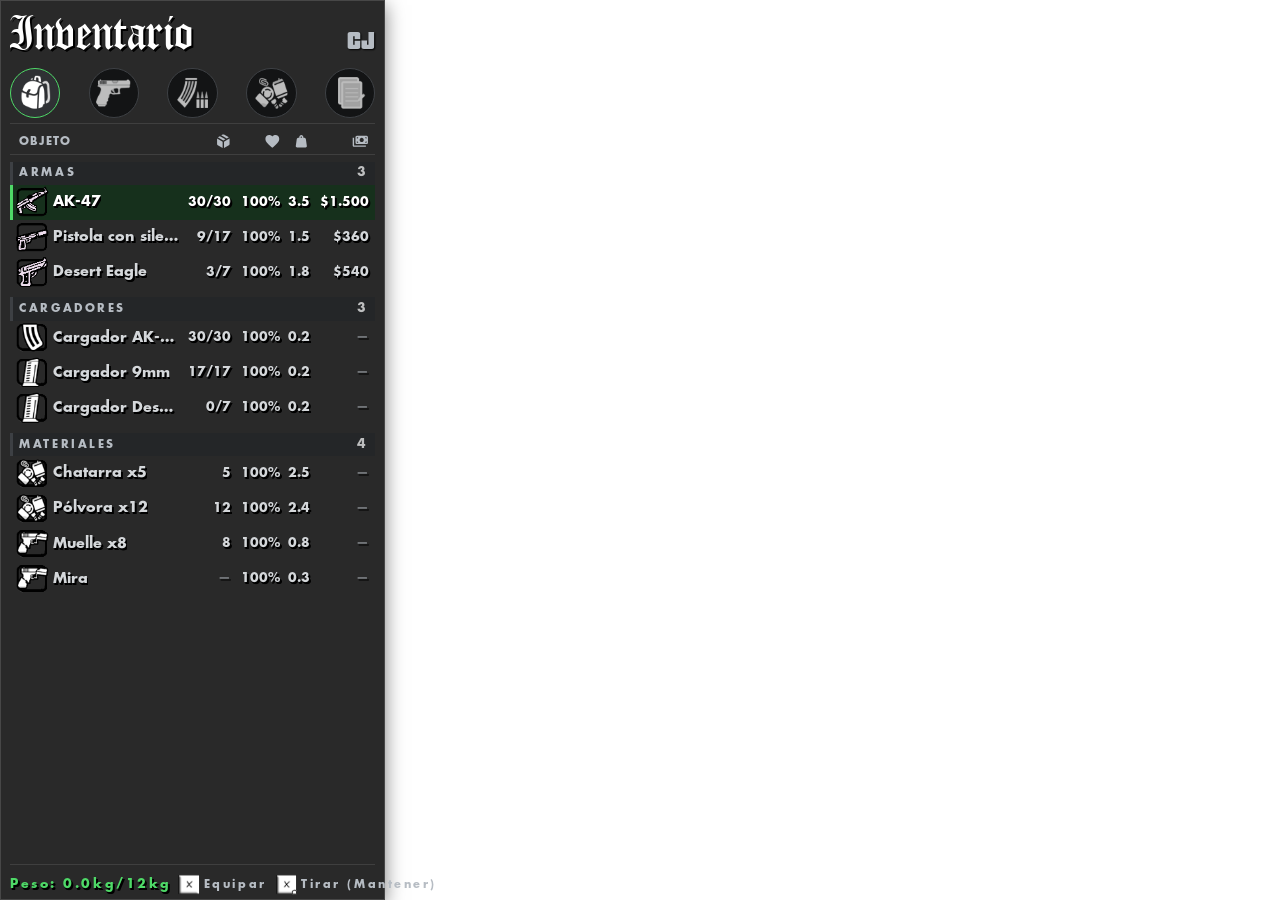
==== commit 9d845449: "feat: nuevo gsisWeaponLimiter.asi gestionas nuevas armas" ====
--- a/modloader/IronSyndicate/UI/index.html
+++ b/modloader/IronSyndicate/UI/index.html
@@ -31,19 +31,19 @@
          cargador ni material. El mod hoy solo tiene esos tres tipos, así que
          sale vacío, pero un tipo nuevo caería acá en vez de desaparecer. -->
     <div id="tabs" role="tablist" aria-label="Filtros de categoría">
-      <button class="btn btn--tab active" data-filter="all" role="tab">
+      <button class="btn btn--tab active" data-filter="all" role="tab" aria-selected="true" title="Mostrar todos los items">
         <img class="btn--tab-icon" src="assets/iconos/categorias/todos.png" alt="Todos">
       </button>
-      <button class="btn btn--tab" data-filter="weapon" role="tab">
+      <button class="btn btn--tab" data-filter="weapon" role="tab" aria-selected="false" title="Filtrar solo armas">
         <img class="btn--tab-icon" src="assets/iconos/categorias/9mm.png" alt="Armas">
       </button>
-      <button class="btn btn--tab" data-filter="magazine" role="tab">
+      <button class="btn btn--tab" data-filter="magazine" role="tab" aria-selected="false" title="Filtrar solo cargadores">
         <img class="btn--tab-icon" src="assets/iconos/categorias/cargador.png" alt="Cargadores">
       </button>
-      <button class="btn btn--tab" data-filter="material" role="tab">
+      <button class="btn btn--tab" data-filter="material" role="tab" aria-selected="false" title="Filtrar solo materiales">
         <img class="btn--tab-icon" src="assets/iconos/categorias/materiales.png" alt="Materiales">
       </button>
-      <button class="btn btn--tab" data-filter="otros" role="tab">
+      <button class="btn btn--tab" data-filter="otros" role="tab" aria-selected="false" title="Filtrar otras categorías">
         <img class="btn--tab-icon" src="assets/iconos/categorias/otros.png" alt="Otros">
       </button>
     </div>
--- a/modloader/IronSyndicate/UI/style.css
+++ b/modloader/IronSyndicate/UI/style.css
@@ -1,16 +1,18 @@
 /* SAWebUI РІР‚вЂќ EstР“В©tica Vanilla Pantalla Stats & GuР“В­a Interactiva para Modders.
    Proporciones medidas sobre captura real de GTA SA (1200x675) en vw/vh. */
 
-/* Las dos fuentes del encabezado, una por linea. Los archivos se llaman asi a
-   proposito —DIPLOMA_titulo y PRICEDOW_subtitulo— y aca se declaran en el mismo
-   orden: el TITULO va en Diploma y el SUBTITULO en PriceDown. El nombre del
-   archivo es el contrato; si se cambia una fuente hay que cambiar de fila el
-   @font-face y el token que la lee, no una regla cualquiera.
-
-   format("truetype") y no woff/woff2: los dos archivos son TTF pelados. Y
-   font-display: block por lo de siempre —el panel se dibuja una vez y no se
-   vuelve a pintar, asi que un texto que recien carga sale con la fuente del
-   sistema y aluego se corrige solo, que en el juego se ve como un parpadeo. */
+/* Las tres fuentes del sistema, una por rol, en el mismo orden en que se usan.
+   Los archivos se llaman asi a    proposito —DIPLOMA_titulo, PRICEDOWN_subtitulo, FUTURA_BOLD_textos—: el TITULO
+   va en Diploma, el SUBTITULO en PriceDown y todo el texto normal (tabla, botones,
+   pie, flujos) en Futura. El nombre del archivo
+   es el contrato; si se cambia una fuente hay que cambiar de fila el @font-face
+   y el token que la lee, no una regla cualquiera.
+
+   format() y no woff/woff2: los tres archivos van pelados (titulo TTF, subtitulo
+   y textos OTF). Y font-display: block por lo de siempre —el panel se dibuja
+   una vez y no se vuelve a pintar, asi que un texto que recien carga sale con la
+   fuente del sistema y aluego se corrige solo, que en el juego se ve como un
+   parpadeo. */
 @font-face {
   font-family: "Diploma";
   src: url("assets/fonts/DIPLOMA_titulo.ttf") format("truetype");
@@ -21,8 +23,20 @@
 
 @font-face {
   font-family: "PriceDown";
-  src: url("assets/fonts/PRICEDOW_subtitulo.TTF") format("truetype");
+  src: url("assets/fonts/PRICEDOWN_subtitulo.otf") format("opentype");
   font-weight: 400;
+  font-style: normal;
+  font-display: block;
+}
+
+@font-face {
+  font-family: "Futura";
+  src: url("assets/fonts/FUTURA_BOLD_textos.otf") format("opentype");
+  /* rango abierto a proposito: el archivo ya viene bold y si declaramos solo
+     400, las ~15 reglas con font-weight: 700 le pedirian al navegador un bold
+     sintetizado encima (engordado feo). Con el rango, el 700 usa el archivo tal
+     cual. */
+  font-weight: 100 900;
   font-style: normal;
   font-display: block;
 }
@@ -39,6 +53,18 @@
                           .badge) y exponen sus propias custom properties para
                           que las variantes sean overrides de una linea.
    ============================================================================ */
+
+/* ---------------------------------------------------------------------------
+   RECETAS - el catalogo. Cada una abre con ==== RECETA: .clase ==== y trae su
+   contrato: el markup exacto, quien lo arma en app.js y que hay que tocar para
+   que otra pantalla la adopte.
+
+      componentes    .table  .btn  .panel  .meter  .keyhint  .ctxmenu
+      flujo          .panel-header--linea  .panel--centro  .flow__panes
+                     .aviso  .pane__peso  .panel--titcab  .flow__panes--apilado
+                     .flow__panes--control  .flow__ctrl
+      base           scrollbar (global, no vive en una clase)
+    --------------------------------------------------------------------------- */
 
 :root {
   /* ------------------------------------------------------ CAPA 1: PRIMITIVAS -- */
@@ -107,20 +133,28 @@
   /* Sombras. */
   --shadow-panel: 0 0.5vh 2vh rgba(0, 0, 0, 0.5);
 
+  /* La sombra del TEXTO NORMAL, estilo menu vanilla del juego: dura (sin blur),
+     negro puro, fuerte — en el SA el texto se dibujaba dos veces con offset,
+     asi que casi parece un borde que asoma por abajo. Se aplica UNA vez en body
+     y hereda todo el texto — tablas, pies, pesos, botones, avisos, peceras.
+     Los titulos y subtitulos del encabezado NO la usan: ellos tienen los suyos
+     propios (--title-shadow y --subtitle-shadow). */
+  --shadow-text: 1px 2px 0 var(--g-1000), 2px 2px 0 var(--g-1000);
+
   /* Tipografia. Los stacks estaban repetidos 2 o 3 veces.
 
-     Tres familias y cada una con un rol, uno por linea del encabezado:
+     Tres familias y cada una con un rol:
      --font-title      Diploma, la del titulo.
      --font-subtitle   PriceDown, la del subtitulo.
-     --font-ui         la sans de todo el resto —tabla, botones, pie— que no es
-                        una fuente del encabezado: es la que lee el dato.
+     --font-ui         Futura, la de todo el texto normal —tabla, botones,
+                        pie—: es la que lee el dato.
 
      El subtitulo lleva la sans al final de su stack a proposito: es una fuente
      de display, y si el archivo no llegara a cargar lo que sale es texto de
      veras antes que texto en otra fuente de adorno. */
   --font-title: "Diploma", serif;
   --font-subtitle: "PriceDown", var(--font-ui);
-  --font-ui: "Arial Narrow", "Liberation Sans Narrow", Arial, sans-serif;
+  --font-ui: "Futura", "Arial Narrow", "Liberation Sans Narrow", Arial, sans-serif;
   --font-mono: "Consolas", "Courier New", monospace;
 
   /* Escala de type. Colapsa los 10 tamanhos que habia en 7 pasos; los 1.3 /
@@ -132,6 +166,27 @@
   --fs-lg: 2.2vh;
   --fs-xl: 3.2vh;
 
+  /* Los numeros de ESTADO de todos los menus: las celdas de datos de la tabla,
+     el pie (dinero, total, libre), el peso por lista y el peso del inventario,
+     y los conteos de las bandas de grupo. UN solo token para que el dato pese
+     igual en todos lados; si hay que moverlo se mueve una linea.
+
+     Su linea propia y no la escala global: --fs-sm es ademas el cuerpo de .btn
+     y de .row, y subirlo traeria los botones con el. */
+  --stat-fs: 1.4vh;
+
+  /* El nombre del ITEM en cualquier menu. Vive en la raiz y no adentro de la
+     receta .table porque es del item, no de la tabla: cualquier render futuro
+     de un nombre tiene que leer este token. La escalera queda:
+     nombre 1.6 > stat 1.4 > titulo 1.25. Aumentado para mejor prominencia. */
+  --name-fs: 1.6vh;
+
+  /* Los titulos de seccion: titulo de lista (.pane__title), banda de categoria
+     (.table__group) y encabezados de columna (.table__head y su variante de
+     texto). UN token donde antes habia dos cuerpos (1.35vh la palabra "Objeto"
+     y 1.25vh todo lo demas): mismo titulo, mismo cuerpo, en todos los menus. */
+  --title-fs: 1.25vh;
+
   /* Espaciado vertical. */
   --sp-1: 0.2vh;
   --sp-2: 0.4vh;
@@ -139,6 +194,7 @@
   --sp-4: 0.8vh;
   --sp-5: 1vh;
   --sp-6: 1.2vh;
+  --sp-7: 1.4vh;
 
   /* Espaciado horizontal. */
   --spw-1: 0.2vw;
@@ -149,9 +205,9 @@
 
   /* Formas y movimiento. */
   --radius-sm: 2px;
-  --dur-fast: 0.1s;
-  --dur: 0.15s;
-  --dur-slow: 0.2s;
+  --dur-fast: 0.15s;
+  --dur: 0.2s;
+  --dur-slow: 0.25s;
 
   /* ------------------------------------------------ CAPA 2: SEMANTICOS -- */
 
@@ -187,7 +243,8 @@
   --state-info: var(--blue);
 
   --text-body: var(--g-100);
-  --text-muted: var(--g-300);
+  /* Mejor contraste para texto secundario: aumentado de g-300 a g-200 para mejor legibilidad */
+  --text-muted: var(--g-200);
   --text-inverse: var(--g-000);
   --text-gold: var(--gold);
   --text-accent: var(--accent);
@@ -263,6 +320,8 @@
   background: transparent;
   color: var(--text-body);
   font-family: var(--font-ui);
+  /* Sombra vanilla para todo el texto normal (hereda; ver --shadow-text). */
+  text-shadow: var(--shadow-text);
   user-select: none;
   cursor: default;
 }
@@ -285,38 +344,33 @@
      OJO: este token y --table-row-h estan atados. .table__row tiene height
      fijo, asi que un icono mas alto que la fila se sale de la fila y pisa la de
      arriba: por eso cuando el icono sube, la fila sube con el. La proporcion
-     se mantiene (icono 3.1/fila 3.4 antes, 3.4/3.7 ahora), o sea que el aire
+     se mantiene (icono 3.1/fila 3.4 antes, 3.6/3.9 ahora), o sea que el aire
      de arriba y de abajo es el de siempre. */
-  --table-icon-w: 3.4vh;
+  --table-icon-w: 3.6vh;
 
   /* icon | nombre | cant | salud | peso | valor. El 1fr es el nombre, que
      absorbe lo que sobre y por eso el nombre nunca queda desalineado al
-     cambiar el ancho del panel.
-
-     Las cuatro columnas numericas estan dimensionadas para que entre la
-     CABECERA, no el dato. Antes iban en 2.4 / 3.6 / 2.8 / 3.6vw y "CANT" no
-     entraba en 2.4vw: como las celdas van con text-align:right, lo que
-     desborda se come el gap de la izquierda y las etiquetas quedaban pegadas
-     ("CANTPESOVALOR"). El dato nunca fue el que manda: la palabra mas
-     larga de cada columna es su encabezado. */
-  --table-cols: var(--table-icon-w) 1fr 3.2vw 3.8vw 3.2vw 3.8vw;
+     cambiar el ancho del panel. Este valor lo repite .table--6 a proposito.
+
+     Las cuatro numericas van en VH y no en vw: el cuerpo con el que se
+     miden —el dato (--stat-fs) y el encabezado (--title-fs)— es vh, y en una
+     ventana mas alta (1452x926) los tracks en vw no crecian al ritmo del
+     cuerpo y el dato se cortaba. En vh el ancho mide lo mismo que la
+     tipografia en los dos aspectos. El numero de cada track sale de measure.mjs
+     (lo mas ancho de ENCABEZADO o DATO en ambos aspectos + un pelo de aire). */
+  --table-cols: var(--table-icon-w) 1fr 5.45vh 5vh 2.85vh 6.15vh;
   --table-gap: var(--spw-2);
-  /* Alto de fila y cuerpo propios de la tabla, sueltos de --row-h y --fs-sm.
-     Cuando el panel se ensancho a 38vw, filas de 3.1vh con texto de 1.6vh
-     quedaron chicas para el ancho que tienen. Se desacoplan a proposito:
-      --fs-sm es ademas el cuerpo de .btn, asi que subirlo por la escala global
-      venia con los botones enganados al inventario.
-     --row-h sigue siendo el alto de las listas de las otras pestanas, que van
-     con .row y no con la tabla. Sube con --table-icon-w (ver alla): el icono
-     tiene que entrar en la fila. */
-  --table-row-h: 3.7vh;
-  --table-fs: 1.8vh;
+  /* Alto de fila propio de la tabla, suelto de --row-h: el cuerpo del nombre
+     ya no vive aca (es --name-fs en la raiz). --row-h sigue siendo el alto de
+     las listas de las otras pestanas, que van con .row y no con la tabla.
+     Sube con --table-icon-w (ver alla): el icono tiene que entrar en la fila.
+     Aumentado para mejor espaciado y legibilidad con el nombre mas grande. */
+  --table-row-h: 3.9vh;
   /* El tracking cerrado sigue, pero solo le sirve a la celda del nombre: las
      otras cuatro son iconos y el ancho de columna lo define --headicon, no la
      tipografia. Cuando eran texto, el tracking se pagaba dos veces porque el
      encabezado es lo que dimensiona la columna; ahora eso es un problema de
      una sola celda. */
-  --table-head-fs: 1.35vh;
   --table-head-track: 0.08vw;
 
   /* Grosor de las dos guias verticales de la tabla: el filete gris de la banda
@@ -351,36 +405,38 @@
   --table-cols: var(--table-icon-w) 1fr 3.2vw 3.6vw 3.6vw;
 }
 
+/* 6 columnas: icono | nombre | cant | salud | peso | valor. La del inventario
+   y ademas la del maletero y la del retiro. Repite el valor de .table a
+   proposito (ver arriba).
+
+   Los numericos van en vh —mismo eje que el cuerpo que los mide— y los
+   valores salen de measure.mjs en los dos aspectos: "30/30" 5.32vh y "100%"
+   4.87vh son lo mas ancho, y 5.45 / 5 / 2.85 / 6.15 les dejan aire en los
+   dos aspectos. Si un dato futuro se corta, se suma a SU track y se lo
+   quita al 1fr del nombre antes que a las columnas vecinas. */
 .table--6 {
-  --table-cols: var(--table-icon-w) 1fr 3.2vw 3.8vw 3.2vw 3.8vw;
-}
-
-/* 7 columnas: icono | nombre | 5 datos. La usa el TRUEQUE, que es el
-   inventario entero menos valor —base sale de getSellPrice(id), que es el mismo
-   numero que pone valueCell() en la columna valor, y una cifra dos veces al lado
-   de la oferta es ruido— mas base y oferta.
-
-   El reparto no es uniforme a proposito y sigue la misma regla que --6 y --8:
-   el ancho lo mide el ENCABEZADO, no el dato. Cant y las dos propias van con
-   3.2vw porque son "17/17" y palabras de 4-6 letras; salud y peso se quedan en
-   2.9vw porque su dato mas largo es "100%" y "3.5". */
+  --table-cols: var(--table-icon-w) 1fr 5.45vh 5vh 2.85vh 6.15vh;
+}
+
+/* 7 columnas: icono | nombre | 5 datos. Dos pantallas: el TRUEQUE —inventario
+   entero menos valor, mas base y oferta— y la ARMERIA —inventario entero menos
+   valor, mas precio de compra (la columna Carrito se fue al panel del carrito,
+   ver PANTALLAS.dealer en app.js)—.
+
+   Las cuatro primeras repiten el reparto de --6 (cant/municion, salud, peso,
+   valor/base comparten cuerpo y datos). La QUINTA es la que mas trae: en la
+   armeria es la PALABRA "PRECIO" con .table__headtext y en el trueque la
+   palabra "OFERTA", y "OFERTA" con --title-fs mide 6.27vh — con 6.04vh (lo
+   que necesita "$1.800") se cortaba. 6.45vh cubre la palabra en los dos
+   aspectos y el dato de dinero con aire.
+
+   La que mas margen tiene es el NOMBRE (1fr): la armeria va en el panel CENTRO
+   de dos columnas —cada lista vive en media panel— y ahi el nombre lleva el
+   chip "(2 en carrito)" al lado (buildTableRow en app.js). Medir con
+   measure.mjs en los dos aspectos; si vuelve a cortarse, se le suma al nombre
+   QUITANDO de la quinta y de municion/peso antes que de salud/valor. */
 .table--7 {
-  --table-cols: var(--table-icon-w) 1fr 3.2vw 2.9vw 2.9vw 3.2vw 3.2vw;
-}
-
-/* 8 columnas: icono | nombre | 6 datos. La usa la ARMERIA, que es el inventario
-   entero —munición, salud, peso, valor de reventa— mas precio de compra y
-   carrito: el jugador compara al comprar las mismas tres cosas que compara en
-   su mochila, y sacarlas para que entre el precio seria perder la mitad de la
-   fila.
-
-   Reparto por tipo de encabezado, no por igualdad: las cuatro del inventario
-   llevan un svg de 1.85vh y las dos propias llevan PALABRA, que es lo que
-   mide la columna (ver .table__headtext). Por eso esas dos salen con 3.0/3.2vw
-   y salud y peso, cuyo encabezado es un icono y cuyo dato es "100%" y "3.5",
-   con 2.9vw. */
-.table--8 {
-  --table-cols: var(--table-icon-w) 1fr 3.0vw 2.9vw 2.9vw 3.0vw 3.0vw 3.2vw;
+  --table-cols: var(--table-icon-w) 1fr 5.45vh 5vh 2.85vh 6.15vh 6.45vh;
 }
 
 .table__head,
@@ -392,31 +448,55 @@
 }
 
 /* Cabecera. Se corre con el mismo grid que las filas para que las columnas
-   caigan exactamente arriba de sus datos. nowrap + overflow hidden son la
-   defensa: si un encabezado futuro no entra en su columna, se recorta en vez
-   de invadir la vecina y volver a pegarlas.
-
-   Solo el nombre de la columna usa la tipografia: las cuatro celdas numericas
-   van con un icono (abajo, .table__headicon), asi que el color, el uppercase y
-   el tracking de acá los muestran el texto y los iconos los heredan. */
+   caigan exactamente arriba de sus datos. Solo grilla y filete: el estilo del
+   texto esta centralizado en el bloque de abajo (.table__head>span). */
 .table__head {
-  font-size: var(--table-head-fs);
+  padding: 0 var(--table-row-pad-x) var(--sp-2);
+  border-bottom: 1px solid var(--divider);
+}
+
+/* ESTILO UNICO de los spans que titulan o categorizan la caja —"OBJETO",
+   "PRECIO", "CARRITO"—. Todo el look vive en UNA sola regla: cuerpo, color,
+   mayusculas, tracking, corte y sombra. Para tocar a todos de una (por
+   ejemplo, apagar la sombra de todos los encabezados) se cambia UNA linea
+   aca y no hay reglas repartidas que rastrear.
+
+   nowrap + overflow hidden son la defensa: si un encabezado futuro no entra
+   en su columna, se recorta en vez de invadir la vecina y volver a pegarlas.
+   Los iconos numericos (abajo, .table__headicon) heredan el color de aca.
+   Sin sombra: el texto normal la hereda de body, pero estos titulos van
+   planos (como las bandas de grupo).
+
+   text-align NO se toca aca: la celda de datos (.table__num, abajo) es
+   right, y el encabezado de esa misma columna tiene que colgar del mismo
+   filete que su cifra, si no el icono queda pegado al borde izquierdo de la
+   columna mirando al vacio. La celda del nombre no lleva .table__num y se
+   queda con la herencia (izquierda). */
+.table__head>span {
+  font-size: var(--title-fs);
   font-weight: 700;
   color: var(--text-muted);
   text-transform: uppercase;
   letter-spacing: var(--table-head-track);
-  padding: 0 var(--table-row-pad-x) var(--sp-2);
-  border-bottom: 1px solid var(--divider);
-}
-
-.table__head>span {
   white-space: nowrap;
   overflow: hidden;
   text-overflow: ellipsis;
-}
-
-/* Encabezado de TEXTO en una columna de datos. Hereda bold, muted, uppercase y
-   el overflow de .table__head; lo que saca es el tracking y baja un cuerpo.
+  text-shadow: none;
+}
+
+/* El titulo de la caja ("Objeto", "Arma", "Pedido") es la UNICA celda sin
+   .table__num, y cae en la columna 2 —detras del track del icono—, asi que el
+   texto arrancaba ~30px a la derecha de las bandas de grupo. Se corre a la
+   izquierda por el ancho del icono + el gap para que "OBJETO" y "ARMAS"
+   arranquen en el mismo filete: los dos titulan la misma lista y ver dos
+   sangrados distintos se leia como dos listas. El --guide-w del medio es el
+   border-left de la banda, que tambien empuja su texto. */
+.table__head>span:not(.table__num) {
+  margin-left: calc(var(--guide-w) - var(--table-icon-w) - var(--table-gap));
+}
+
+/* Encabezado de TEXTO en una columna de datos: el cuerpo y el color ya vienen
+   del bloque de arriba, lo propio es sacarle el tracking.
 
    El motivo es que una palabra no mide lo mismo que un icono: los encabezados
    numericos del inventario son svgs de 1.85vh y entran en 2.9vw, pero "PRECIO"
@@ -424,9 +504,9 @@
    comia el gap de la izquierda y las dos palabras quedaban pegadas, que es el
    mismo modo de fallar que ya tenian las etiquetas cuando eran todas texto.
 
-   Solo la del nombre no la lleva: es 1fr y no tiene ese techo. */
-.table__headtext {
-  font-size: var(--fs-2xs);
+   Solo la del nombre no la lleva: es 1fr y no tiene ese techo. Va con
+   .table__head>span adelante para ganarle en especificidad a la regla base. */
+.table__head>span.table__headtext {
   letter-spacing: 0;
 }
 
@@ -442,12 +522,11 @@
 .table__headicon {
   --headicon: 1.85vh;
 
-  /* inline-block, NO block, y esto es lo que alinea los iconos con los datos.
-     El header hereda text-align: right de .table__num, y text-align solo mueve
-     contenido inline: un bloque de ancho fijo se pegaba al inicio del span y
-     los cuatro iconos quedaban corridos a la izquierda de sus columnas,
-     mientras los numeros de abajo seguian a la derecha. Con inline-block el
-     text-align los pega al borde derecho igual que a los datos.
+  /* inline-block, NO block: text-align solo mueve contenido inline, y el
+     encabezado va con text-align: left (ver .table__head>span), asi que con
+     inline-block el icono se pega al inicio de su columna junto con el resto
+     de los titulos. Un bloque de ancho fijo tambien entraria, pero el span ya
+     recorta con overflow y el inline respeta mejor el corte.
 
      vertical-align: middle los centra en la linea. Sin eso se apoyan sobre la
      baseline y quedan un pelo arriba: como el span ya no tiene texto, la
@@ -461,29 +540,31 @@
 }
 
 /* Banda de grupo. El filete izquierdo es --g-600, el mismo gris del thumb del
-   scrollbar, para que las dos guias de la UI se lean como el mismo material y
+   scrollbar, para que las dos guías de la UI se lean como el mismo material y
    el verde quede reservado para el acento y los estados.
 
-   El sangrado de la etiqueta es propio y corto a proposito. Alinearla con la
-   columna del nombre (icono + gap + padding = ~40px) la hacia leer como un item
-   mas: la banda dejaba de ser cabecera y parecia contenido. Con un espaciado
-   de escala propio la etiqueta queda pegada al filete, que es donde un titulo
-   de seccion tiene que estar. */
+   El sangrado de la etiqueta es propio y corto a propósito. Alinearla con la
+   columna del nombre (icono + gap + padding = ~40px) la hacía leer como un item
+   más: la banda dejaba de ser cabecera y parecía contenido. Con un espaciado
+   de escala propio la etiqueta queda pegada al filete, que es donde un título
+   de sección tiene que estar. */
 .table__group {
   --group-indent: var(--spw-3);
 
   display: flex;
   align-items: center;
   gap: var(--spw-2);
-  font-size: var(--fs-2xs);
+  font-size: var(--title-fs);
   font-weight: 700;
   color: var(--text-muted);
   text-transform: uppercase;
   letter-spacing: var(--spw-1);
+  /* Las bandas llevan fondo propio: sin sombra heredada se ven planas. */
+  text-shadow: none;
   background: var(--surface-hover);
   border-left: var(--guide-w) solid var(--g-600);
-  padding: var(--sp-1) var(--group-indent);
-  margin-top: var(--sp-3);
+  padding: var(--sp-2) var(--group-indent);
+  margin-top: var(--sp-4);
 }
 
 .table__group:first-of-type {
@@ -492,31 +573,43 @@
 
 .table__group-count {
   margin-left: auto;
+  font-size: var(--stat-fs);
   color: var(--text-inverse);
-  opacity: 0.6;
+  opacity: 0.7;
 }
 
 .table__row {
   height: var(--table-row-h);
-  font-size: var(--table-fs);
+  font-size: var(--name-fs);
   padding: 0 var(--table-row-pad-x);
   cursor: pointer;
-  transition: background var(--dur-fast) ease;
+  transition: background var(--dur) ease, color var(--dur) ease;
+}
+
+/* Fila del catalogo de la armeria que ya tiene unidades en el carrito. Va
+   ANTES que --selected y --hover en el archivo a proposito: la familia de
+   tinte de la seleccion (verde) gana en cascada cuando las dos clases estan,
+   y el hover sigue pintando encima mientras se pasa el mouse. El color es el
+   de la familia INFO (azul) y no el verde: verde sobre verde seria el mismo
+   color que la fila elegida y no se distinguiria un estado del otro. */
+.table__row--carrito {
+  background: var(--tint-info-bg);
 }
 
 .table__row:hover {
-  background: var(--w-04);
+  background: var(--w-08);
 }
 
 /* Fila elegida: banda de tinte con filete de acento. El color del texto va en
    la FILA y no en el nombre, para que el nombre y las cifras sean del mismo
-   color por construccion. Si el color estuviera en .table__name, las celdas
-   numericas РІР‚вЂќ que tienen el suyo РІР‚вЂќ se desfasarian apenas una de las dos
-   cambiara, y en la fila elegida se leia nombre en oro con cifras en gris. */
+   color por construcción. Si el color estuviera en .table__name, las celdas
+   numéricas — que tienen el suyo — se desfasarían apenas una de las dos
+   cambiara, y en la fila elegida se leía nombre en oro con cifras en gris. */
 .table__row--selected {
   background: var(--tint-ok-bg);
   box-shadow: inset var(--guide-w) 0 0 var(--accent);
   color: var(--text-gold);
+  transition: background var(--dur) ease, color var(--dur) ease, box-shadow var(--dur) ease;
 }
 
 /* El peso sigue siendo solo del nombre: el color es de toda la fila, el grosor
@@ -526,19 +619,41 @@
 }
 
 /* Cifras: a la derecha y con ancho de digito fijo, para que los decimales
-   queden en columna en vez de bailar. Sin color propio a proposito РІР‚вЂќ heredan el
-   de la fila, que es el mismo que el del nombre. */
+   queden en columna en vez de bailar. Sin color propio a proposito - heredan el
+   de la fila, que es el mismo que el del nombre. El cuerpo lo manda --stat-fs
+   (un escalon abajo del nombre: la columna del nombre manda y las cifras se
+   leen igual mas chicas). Bajar el cuerpo no toca las columnas: el ancho de
+   cada track lo definen el ENCABEZADO (--title-fs) o el dato mas ancho
+   (--stat-fs), asi que un cuerpo mas chico solo gana holgura. */
 .table__num {
+  font-size: var(--stat-fs);
   text-align: right;
   font-variant-numeric: tabular-nums;
   color: inherit;
+  /* Mejor jerarquía: peso ligeramente reducido para que compitan menos con el nombre */
+  font-weight: 400;
 }
 
 /* Sin dato: la celda no queda vacia, queda con un guion para que la columna
-   siga leyР“В©ndose como columna. */
+   siga leyéndose como columna. */
 .table__num--none {
   color: var(--text-muted);
   opacity: 0.5;
+}
+
+/* Jerarquia entre dos precios de la misma fila (armeria: Valor contra Precio).
+   El suave es la cifra de REFERENCIA —lo que vale despues de vender— y baja a
+   muted; pisa el color de la fila a proposito: aun en la fila elegida la
+   referencia no se vuelve principal solo por estar elegida. El fuerte es la
+   que decide la compra y solo agrega peso: el color sigue siendo el de la
+   fila, asi que en la elegida queda bold y en oro, que es el estado normal de
+   las cifras. Ver los flags suave/fuerte de las columnas en app.js. */
+.table__num--suave {
+  color: var(--text-muted);
+}
+
+.table__num--fuerte {
+  font-weight: 700;
 }
 
 .table__icon {
@@ -577,6 +692,8 @@
   white-space: nowrap;
   overflow: hidden;
   text-overflow: ellipsis;
+  /* Mejor prominencia: peso ligeramente aumentado para mejor legibilidad */
+  font-weight: 500;
 }
 
 /* La marca de equipado. Muted y chica a proposito: informa, no compite con el
@@ -588,6 +705,19 @@
   font-size: var(--fs-2xs);
   font-weight: 700;
   color: var(--text-accent);
+  letter-spacing: 0;
+  white-space: nowrap;
+}
+
+/* Chip de "ya esta en el carrito", al lado del nombre en el catalogo de la
+   armeria (buildTableRow en app.js). Mismo tratamiento que la marca de
+   equipado —chico, sin fondo, flex 0 0 para que no lo coma el ellipsis— pero
+   en la familia INFO: informa pertenencia a OTRO pane, no estado del item. */
+.table__carrito {
+  flex: 0 0 auto;
+  font-size: var(--fs-2xs);
+  font-weight: 700;
+  color: var(--text-info);
   letter-spacing: 0;
   white-space: nowrap;
 }
@@ -634,30 +764,31 @@
   color: var(--btn-text-hover);
 }
 
-/* PestaР“В±as: llenar el ancho disponible, texto chico y bold. */
+/* Pestañas: llenar el ancho disponible, texto chico y bold. */
 .btn--tab {
   /* Cuadrado, no estirado. flex-basis en 0 los estiraba a todo el ancho
-     disponible y con 54px de alto salian ovales: border-radius:50% da un
-     circulo solo si ancho y alto son iguales. Por eso el ancho sale del alto
-     y flex-grow se apaga — el boton toma lo que mide. */
+     disponible y con 54px de alto salían óvalos: border-radius:50% da un
+     círculo solo si ancho y alto son iguales. Por eso el ancho sale del alto
+     y flex-grow se apaga — el botón toma lo que mide. */
   flex: 0 0 auto;
   width: var(--btn-height);
   /* 5.6vh, no 5vh: el alto tiene que alcanzar para que el icono quepa DENTRO
-     del circulo, no reaching las esquinas. El cuadrado inscrito de un
-     circulo de diametro D mide D/raiz(2), o sea que para un icono de 3.9vh hace
-     falta un circulo de 3.9 x 1.414 = 5.5vh. Con 5.6vh queda medio pixel de
+     del círculo, no reaching las esquinas. El cuadrado inscrito de un
+     círculo de diámetro D mide D/raiz(2), o sea que para un icono de 3.9vh hace
+     falta un círculo de 3.9 x 1.414 = 5.5vh. Con 5.6vh queda medio pixel de
      aire; con 5vh --el doble exacto del 2.5vh original-- las esquinas del PNG
      se salen del borde redondeado y se ven como un cuadrado encima. */
   --btn-height: 5.6vh;
   --btn-fs: var(--fs-xs);
   --btn-weight: 700;
-  /* Los botones no llevan texto: son imagenes. El fondo del boton tiene que
+  /* Los botones no llevan texto: son imágenes. El fondo del botón tiene que
      quedar opaco para que el PNG no se transparente sobre el panel. Los PNG
-     traen su propio fondo (no son alfa), asi que sin esto se ve un rectangulo
-     del color del boton alrededor de la imagen. */
+     traen su propio fondo (no son alfa), así que sin esto se ve un rectángulo
+     del color del botón alrededor de la imagen. */
   padding: 0;
-  /* 50% del lado corto. Como ancho == alto, sale un circulo y no un ovalo. */
+  /* 50% del lado corto. Como ancho == alto, sale un círculo y no un óvalo. */
   border-radius: 50%;
+  transition: background var(--dur) ease, border-color var(--dur) ease, transform var(--dur-fast) ease;
 }
 
 /* El icono del filtro. 3.9vh es el doble de los 1.95vh de antes, que salian
@@ -689,17 +820,18 @@
 }
 
 /* El hover de los filtros NO es el de .btn. El de .btn aclaraba el borde a
-   --g-500, un gris, y sobre un circulo de 5.6vh eso se leia como un aro suelto
-   que no queria decir nada.
-
-   Hover es SOLO fondo e icono: el fondo un paso mas alto y el icono a opaco. El
-   borde se queda en su gris de reposo a proposito — el verde del borde es lo
-   unico que marca el filtro activo, y si el hover tambien lo pone, con el mouse
-   parado encima del filtro que ya estas viendo los dos se confunden. Por eso
-   hover levanta el fondo y nada mas. */
+   --g-500, un gris, y sobre un círculo de 5.6vh eso se leía como un aro suelto
+   que no quería decir nada.
+
+   Hover es SOLO fondo e icono: el fondo un paso más alto y el icono a opaco. El
+   borde se queda en su gris de reposo a propósito — el verde del borde es lo
+   único que marca el filtro activo, y si el hover también lo pone, con el mouse
+   parado encima del filtro que ya estás viendo los dos se confunden. Por eso
+   hover levanta el fondo y nada más. */
 .btn--tab:hover {
   --btn-bg-hover: var(--surface-hover);
   --btn-border-hover: var(--border-hover);
+  transform: scale(1.05);
 }
 
 .btn--tab:hover .btn--tab-icon {
@@ -833,13 +965,14 @@
 /* El aire entre el bloque del encabezado y lo que viene abajo (los filtros del
    inventario, las listas de los menus de proximidad).
 
-   --sp-5 y no --sp-2 (que era lo que estaba) a proposito: tiene que ser MAS
+   --sp-6 y no --sp-5 (que era lo que estaba) a proposito: tiene que ser MAS
    grande que el gap titulo/subtitulo de la receta de abajo, o el subtitulo se
    pega al contenido de abajo y el encabezado deja de leerse como una unidad. El
    titulo pegado a su subtitulo y el subtitulo pegado a la lista de abajo se ve
-   como tres cosas sueltas en vez de un titulo con su pie. */
+   como tres cosas sueltas en vez de un titulo con su pie. Aumentado para mejor
+   espaciado visual. */
 .panel-header {
-  margin-bottom: var(--sp-5);
+  margin-bottom: var(--sp-6);
 }
 
 /* El titulo: una linea de Diploma del ancho que mande --title-size, con su
@@ -948,24 +1081,26 @@
   display: none;
 }
 
-/* El subtitulo en la MISMA linea que el titulo, pegado al borde derecho del
-   encabezado. Lo usan las dos pantallas cuya segunda linea es UNA palabra o dos
+/* =========================================== RECETA: .panel-header--linea --
+   El subtitulo en la MISMA linea que el titulo, pegado al borde derecho del
+   encabezado. Lo usan las pantallas cuya segunda linea es UNA palabra o dos
    letras —un dato que identifica, no una frase—:
 
      maletero   el auto ("Infernus"): el encabezado queda con sus dos extremos,
                 menu a la izquierda y auto a la derecha.
      inventario "CJ": de que menu es y de quien es, en la misma linea.
+     armeria    "Emmet" contra "Contrabandista": el vendedor, en la misma linea.
 
    En la misma linea y no debajo porque ahi la linea es corta: debajo quedaria
    pegada al titulo y se leeria como una segunda linea de el ("Maletero
    Vehiculo / Infernus", "Inventario / CJ"); al otro extremo de la misma linea se
    lee como lo que es.
 
-   Los otros tres menus de proximidad NO lo siguen: sus lineas son largas (el
-   vendedor, lo que busca el cliente, el pedido con sus importes) y en una linea
-   propia con el borde derecho lleno se leen cortadas y sin relacion con el
-   titulo. Para una de esas, el subtitulo es una frase y lo que quiere es un
-   bloque abajo del titulo, que es lo que hace la receta de arriba.
+   Los otros DOS menus de proximidad NO lo siguen: sus subtitulos son frases
+   largas ("Busca hoy: Rifles, Escopetas", "Pedido: $960 | Peso: 4.1 kg") y en
+   una linea propia con el borde derecho lleno se leen cortadas y sin relacion
+   con el titulo. Para una de esas, el subtitulo es una frase y lo que quiere es
+   un bloque abajo del titulo, que es lo que hace la receta de arriba.
 
    El tamano NO lo toca: --subtitle-fs es global, el mismo en las cinco pantallas
    (ver la receta de arriba); lo unico que este modificador cambia es la POSICION
@@ -973,7 +1108,23 @@
 
    El margen de abajo es 0 porque el gap titulo/subtitulo solo apedia cuando eran
    dos bloques; el padding-left del lado del titulo es el aire minimo para que un
-   titulo largo y un subtitulo corto no se toquen. */
+   titulo largo y un subtitulo corto no se toquen.
+
+   CONTRATO
+
+     markup    <div class="panel-header panel-header--linea">
+                 <h1 class="panel__title">Maletero Vehiculo</h1>
+                 <p class="panel__subtitle">Infernus</p>
+               </div>
+
+     quien     crearPanel() en app.js agrega la clase cuando el panel tiene
+               .panel--centro (flag centro) o el flag linea de PANTALLAS (la
+               armeria); el render no la toca, solo escribe el texto de las dos
+               lineas (renderFlujo).
+
+     adoptar   dos lineas: la clase en el .panel-header y nada mas. Los valores
+               (--subtitle-fs y demas) viven en la receta .panel__subtitle de
+               arriba y este modificador no los pisa: solo mueve la linea. */
 .panel-header--linea {
   display: flex;
   align-items: baseline;
@@ -992,16 +1143,15 @@
   white-space: nowrap;
 }
 
-/* El pie de un panel de flujo. Cuatro cosas en una linea: el dato de la izquierda,
-   el de la derecha, los botones del menu y los keycaps. Los keycaps se van al
-   borde con margin-left:auto, que es lo que hace el pie del inventario. */
+/* El pie de un panel de flujo. Tres cosas en una linea: el dato de la izquierda,
+   el de la derecha y los botones del menu. Los botones se van al borde con
+   margin-left:auto, que es lo que hace el pie del inventario. */
 .panel-foot {
   display: flex;
   align-items: center;
-  /* wrap y no nowrap: en un panel angosto (27vw) el pie de la armeria es texto
-     del carrito + dos botones + cuatro guias de tecla, y en una sola linea las
-     guias se salian por el borde derecho y quedaban pintadas sobre la escena.
-     Con wrap las guias se van a su propia linea (ver .keyhints abajo). */
+  /* wrap y no nowrap: en un panel angosto (~30vw) el pie de la armeria es texto
+     del carrito + dos botones, y en una sola linea los botones se salian por el
+     borde derecho. Con wrap van a su propia linea. */
   flex-wrap: wrap;
   gap: var(--spw-3);
   padding-top: var(--sp-2);
@@ -1009,15 +1159,13 @@
   border-top: 1px solid var(--divider);
 }
 
-/* En los menus de flujo el pie NO lleva margin-top:auto mas: el que absorbe el
-   sobrante del panel es la barra de accion (ver .panel--flujo .accionbar), y el
-   pie va pegado justo debajo. Antes el auto vivia aca y la barra quedaba arriba
-   pegada a las listas: con tres filas el 60% del panel era un vacio entre la
-   barra y el pie, que se leia como pantalla sin usar. El margen base de arriba
-   (.panel-foot) es el que separa el pie de la barra. */
+/* En los menus de flujo el pie es el que se va abajo del panel: con la barra de
+   accion ya no existiendo, el margin-top:auto vive en la regla de la receta
+   .aviso de mas abajo (visible: se lo lleva el aviso; oculto: el pie), y el
+   margen de aca es el que separa el pie de las listas o del aviso. */
 
 .panel-foot__txt {
-  font-size: var(--fs-2xs);
+  font-size: var(--stat-fs);
   color: var(--text-muted);
   font-variant-numeric: tabular-nums;
 }
@@ -1025,6 +1173,33 @@
 .panel-foot__txt + .panel-foot__txt {
   color: var(--text-body);
   font-weight: 700;
+}
+
+/* Saldo insuficiente para el carrito: renderPie() pone esta clase en el total
+   cuando cfg.pieCarrito y el saldo no alcanza. La especificidad es doble clase
+   y va despues de la regla hermana de arriba, que si no le gana por orden y el
+   total quedaria en negro. Mismo rojo de los avisos malos (--state-bad). */
+.panel-foot__txt.panel-foot__txt--mal {
+  color: var(--text-danger);
+}
+
+/* Flash del total del carrito: correrAccion() pega la clase en el pie derecho
+   cuando un comando dealer: sale enviado, y se la saca a los 650ms. El color
+   salta al acento y vuelve al del pie — no hay cambio de layout, solo tinta —
+   y es el acuse de recibo inmediato mientras el snapshot viaja. La animacion
+   se reinicia con remove + reflow + add (ver app.js). */
+.panel-foot__txt--flash {
+  animation: pieFlash 0.6s ease;
+}
+
+@keyframes pieFlash {
+  0% {
+    color: var(--text-accent);
+  }
+
+  100% {
+    color: var(--text-body);
+  }
 }
 
 .panel-foot__btns {
@@ -1038,44 +1213,6 @@
   --btn-fs: var(--fs-2xs);
 }
 
-/* Los keycaps del pie. El inventario los tiene por id (#keyhints) porque es un
-   solo pie con dos teclas; aca hay cuatro, y el bloque se arma con la clase. */
-.panel-foot .keyhints {
-  display: flex;
-  gap: var(--spw-2);
-}
-
-/* Las guias de tecla de los menus de flujo ocupan una linea entera del pie.
-   basis 100% las saca de la primera linea (donde estan el texto y los botones)
-   y ahi miden todo el ancho util: cuatro guias no entran en 27vw y, sin esto,
-   el flex las apretaba hasta el minimo - el ancho de la mas larga - y el resto
-   seguia pintado FUERA del panel. En una segunda linea el wrap las parte en dos
-   adentro del panel. El baul no pierde nada con esto: su pie no tiene ni texto
-   ni botones, asi que las guias ya estaban solas.
-
-   flex-end las deja pegadas a la derecha, que es donde estaban antes de la
-   segunda linea. */
-.panel--flujo .keyhints {
-  flex-basis: 100%;
-  flex-wrap: wrap;
-  justify-content: flex-end;
-}
-
-.keyhint {
-  font-size: var(--fs-2xs);
-  color: var(--text-muted);
-  white-space: nowrap;
-}
-
-/* La tecla y el verbo del pie de los menus de flujo. La tecla va en acento y en
-   bold: es la parte que se aprieta, y hasta ahora no se dibujaba - el pie decia
-   "Cambiar de lista" sin decir con que. El verbo sigue en muted, que es el color
-   que ya tenia todo el pie. */
-.panel-foot .keyhint__k {
-  color: var(--text-accent);
-  font-weight: 700;
-}
-
 /* --------------------------------------------------- PANELES DE FLUJO --
    Baul, armeria, retiro y trueque. Cuatro ventanas con el mismo esqueleto y la
    misma tabla, cada una con su funcion. No son pestanas del panel: el modulo las
@@ -1083,8 +1220,8 @@
 
    El ancho y el alto salen de los mismos tokens que el panel principal, asi que
    un panel de flujo tiene EXACTAMENTE el mismo tamaño. Lo unico que se pisa es el
-   padding: el baul lleva dos tablas y la barra de accion, y con el padding de
-   casa se queda sin lugar. */
+   padding: el baul lleva dos tablas con su canal, y con el padding de casa se
+   queda sin lugar. */
 .panel--flujo {
   display: flex;
   flex-direction: column;
@@ -1094,34 +1231,86 @@
   --panel-pt: var(--sp-5);
   /* Alto tope de cada lista. Con menos filas la caja mide lo que hay (ver
      .flow__panes, que no estira), y con mas llega aca y scrollea: es lo que
-     deja que las listas y la barra queden juntas arriba sin perder el scroll
-     cuando el baul esta lleno. */
+     deja que las listas queden juntas arriba sin perder el scroll cuando el
+     baul esta lleno. */
   --flow-list-max: 52vh;
   animation: fadeIn var(--dur-slow) ease-out;
 }
 
-/* El baul va al centro y es mas ancho: son dos listas, y con el ancho de una
+/* ================================================= RECETA: .panel--centro --
+   El baul va al centro y es mas ancho: son dos listas, y con el ancho de una
    cada tabla queda de 13vw y los nombres no entran. El ancho lo toma la casa
    (--box-w es 27vw) y lo que se pisa es el ancho de las dos listas, que se
-   calculan con grid 1fr 1fr. */
+   calculan con grid 1fr 1fr.
+
+   CONTRATO
+
+     markup    <section class="panel panel--flujo panel--centro">
+
+     quien     crearPanel() en app.js, con `id === "trunk"`. Es el UNICO panel
+               que la pide, y el dia que otra pantalla necesite las dos listas a
+               lo ancho esa comparacion es lo que hay que volver declarativo:
+               la regla de abajo se reutiliza tal cual, no se copia.
+
+      va con    .panel-header--linea (encabezado en una linea) y
+                .flow__panes--2 (dos columnas con el canal en el medio). Las dos
+                son la misma decision: dos listas A LO ANCHO. La armeria es de a
+                dos listas pero elige la otra forma -apiladas en un panel
+                angosto al borde izquierdo, ver .flow__panes--apilado- porque
+                con columnas los nombres no entraban.
+
+      adoptar   el tamano es esta regla; las listas, el canal y el peso los
+                dibujan los otros solos en cuanto el snapshot trae mas de un
+                pane (ver .flow__panes y .aviso). */
 .panel--flujo.panel--centro {
   --panel-x: 50%;
   --panel-w: 60vw;
   margin-left: -30vw;
 }
 
-/* Los panes. Con uno, la caja ocupa todo el ancho; con dos, se parte en dos
-   columnas iguales con el canal de traslado en el medio. El grid y no el flex
-   para que las dos listas tengan EXACTAMENTE el mismo ancho: con flex, la mas
-   larga de las dos se lleva el slack y las tablas quedan de distinto tamano.
+/* =================================================== RECETA: .flow__panes --
+   Las listas del menu, y el canal cuando hay dos. Con uno, la caja ocupa todo el
+   ancho; con dos, se parte en dos columnas iguales con el canal de traslado en el
+   medio. El grid y no el flex para que las dos listas tengan EXACTAMENTE el mismo
+   ancho: con flex, la mas larga de las dos se lleva el slack y las tablas quedan
+   de distinto tamano.
 
    flex: 0 1 auto y NO 1 1 auto: las listas miden lo que traen. Antes estiraban
-   hasta el pie y el vacio del panel se abria ENTRE la ultima fila y la barra de
-   accion - que es justo donde estan los controles con los que se mueven los
-   items- con lo que el jugador tenia que buscar abajo lo que acababa de elegir
-   arriba. Con las listas a tamano de contenido, la barra queda pegada a ellas y
-   el sobrante va abajo, al costado del pie. El tope (--flow-list-max) es el que
-   hace que esto no se coma el scroll cuando hay mas filas de las que entran. */
+   hasta el pie y el vacio del panel se abria ENTRE la ultima fila y lo que
+   venia abajo - la barra de accion, que es justo donde estaban los controles
+   con los que se mueven los items- con lo que el jugador tenia que buscar abajo
+   lo que acababa de elegir arriba. Con las listas a tamano de contenido, lo que
+   viene pegado queda pegado y el sobrante va abajo, al costado del pie. El tope
+   (--flow-list-max) es el que hace que esto no se coma el scroll cuando hay mas
+   filas de las que entran.
+
+   CONTRATO
+
+     markup    <div class="flow__panes flow__panes--2">
+                 <div class="pane pane--activo"> …lista… </div>
+                 <div class="flow__xfer">              <- solo con dos
+                   <button class="flow__xfer-btn" data-dir="1">→</button>
+                   <button class="flow__xfer-btn" data-dir="-1">←</button>
+                 </div>
+                 <div class="pane"> …lista… </div>
+               </div>
+
+     quien     renderPanes() arma la caja y agrega --2 cuando el snapshot trae mas
+               de un pane; crearCanal() mete el canal entre el pane 0 y el 1;
+               crearPane() dibuja cada .pane; sincronizarCanal() pone disabled y
+               title en los dos botones con cada cambio de seleccion.
+
+     estados   .pane--activo   la lista con la seleccion (titulo en acento)
+               data-dir="1"    habilitado solo si la lista activa es la izquierda
+               :disabled       el otro, al que no apunta la lista que se mira
+
+      adoptar   no hay CSS que agregar: con dos panes en el snapshot la pantalla ya
+                tiene este layout. Lo que tiene que mandar el mod son esos dos
+                panes (hoy el maletero y la armeria). Cada pantalla elige ademas
+                su forma: .panel--centro para las dos a lo ancho (baul) o
+                .flow__panes--apilado para las apiladas en panel angosto
+                (armeria), que ademas es la que se acomoda sola. Ver tambien
+                .panel--centro para el ancho. */
 .flow__panes {
   display: grid;
   grid-template-columns: 1fr;
@@ -1137,7 +1326,368 @@
   grid-template-columns: 1fr auto 1fr;
 }
 
-/* El canal entre las dos listas del baul: los dos botones de traslado, centrados
+/* Dos listas APILADAS (armeria): una debajo de la otra y el canal en forma de
+   tira horizontal en el medio, con el panel al borde izquierdo como el
+   inventario (sin .panel--centro). Va despues de --2: las dos clases se ponen
+   juntas (renderPanes) y esta la que manda, porque cambia el display entero.
+
+   En un panel angosto (~30vw) dos columnas dejaban cada tabla de 13vw y los
+   nombres no entraban; apiladas cada lista mide el ancho entero.
+
+   ACOMODE SOLA (flex y no grid): la caja deja de partir el alto en partes
+   iguales —que era el vacio de la foto, con el canal flotando en el medio— y
+   pasa a acomodarse por CONTENIDO. Cada lista mide lo que trae, el canal queda
+   pegado al final del catalogo y el carrito arranca donde termina el canal; lo
+   que sobra del panel queda abajo de todo, contra el pie. El tope de cada lista
+   es el 50% de la caja (regla de abajo): ni el catalogo ni el carrito se
+   llevan mas de la mitad aunque vengan largos. Cuando el contenido no cabe —una
+   lista en su tope, o las dos con el canal— el que achica es flex (min-height:0
+   de .pane) y el scroll de cada lista (.pane__rows) es el que no deja nada
+   afuera.
+
+   flex: 1 1 auto: la caja ocupa el resto del panel, asi el pie queda abajo sin
+   que las listas tengan que estirarse a el. overflow: hidden es el corte de
+   seguridad por si el contenido no cabe ni achicado. El tope de filas
+   (--flow-list-max) sigue vigente para la lista que no llega al 50%. */
+.flow__panes--apilado {
+  display: flex;
+  flex-direction: column;
+  flex: 1 1 auto;
+  min-height: 0;
+  overflow: hidden;
+}
+
+/* El tope del 50% va en la LISTA (.pane) y no en .pane__rows: el % se resuelve
+   contra la caja, que tiene alto de flex (definido por el panel), y no contra la
+   propia fila, que es de contenido y haria el % circular. flex: 0 1 auto es el
+   valor inicial — crece con lo que trae y achica cuando no cabe— y min-height:0
+   es el que deja que achique en vez de desbordar. */
+.flow__panes--apilado>.pane {
+  flex: 0 1 auto;
+  min-height: 0;
+  max-height: 50%;
+}
+
+/* El canal no achica: son dos botones de alto fijo, y si flex los encoge el
+   vacio vuelve repartido en pedazos en vez de desaparecer. */
+.flow__panes--apilado>.flow__xfer {
+  flex: 0 0 auto;
+}
+
+/* El canal con las listas apiladas: los dos botones en horizontal, centrados
+   en la tira entre las listas. Las flechas son ↓ y ↑ (crearCanal). */
+.flow__panes--apilado .flow__xfer {
+  flex-direction: row;
+}
+
+/* ================================================ RECETA: .flow__panes--control --
+   El menu del trueque en dos renglones: el catalogo arriba y, abajo, la caja de
+   control. La tabla dejo de ser el catalogo de siete columnas que ocupaba el
+   panel entero y paso a ser el selector (icono | arma | base | oferta, cuatro y
+   nada mas); abajo vive la negociacion entera en DOS bloques rotulados: el
+   cliente (que busca y cuanto tiene) y la oferta (que le estoy vendiendo, a
+   cuanto, y el stepper para moverla). Todo eso antes vivia apretado en el pie,
+   debajo de la tabla.
+
+   El menu NO cambia de lugar: sigue pegado a la izquierda con el ancho de un
+   menu de proximidad (PANTALLAS.seller va sin .panel--centro), ocupa el alto de
+   siempre y con cuatro columnas la tabla le entra de sobra. Lo que cambia es
+   la forma de adentro: dos renglones en vez de una tabla de siete columnas y
+   un pie.
+
+   minmax(0, 1fr) y no 1fr: la lista tiene overflow y sin el 0 minimo el grid no
+   la deja achicarse -el item de un track minmax con min 1fr puede pasarse de su
+   caja— y el renglon de abajo se la come.
+
+   CONTRATO
+
+     markup    <div class="flow__panes flow__panes--control">
+                 <div class="pane pane--activo"> …lista… </div>
+                  <div class="flow__ctrl">
+                    <div class="ctrl__grp ctrl__tarjeta">
+                      <span class="ctrl__lbl">El cliente</span>
+                      <div class="ctrl__lineas">
+                        <p class="ctrl__linea">
+                          <span class="ctrl__clave">Busca hoy:</span>
+                          <span class="ctrl__val">Fusiles de asalto, Escopetas</span>
+                        </p>
+                        <p class="ctrl__linea">
+                          <span class="ctrl__clave">Presupuesto:</span>
+                          <span class="ctrl__val">(no te lo dijo)</span>
+                        </p>
+                      </div>
+                    </div>
+                    <div class="ctrl__grp ctrl__tarjeta ctrl__grp--oferta">
+                     <span class="ctrl__lbl">Oferta por unidad</span>
+                     <div class="ctrl__row">
+                       <span class="ctrl__arma">AK-47</span>
+                       <span class="ctrl__base">base $900</span>
+                     </div>
+                     <span class="ctrl__valor">$1.040</span>
+                     <div class="ctrl__btns"> <button class="btn ctrl__btn">…</button> … </div>
+                   </div>
+                 </div>
+               </div>
+
+               Dos bloques y no cuatro porque hay dos preguntas: con quien estoy
+               tratando, y que le ofrezco. El arma con su base va EN UNA linea
+               adentro del segundo porque es insumo de la oferta, no una
+               tercera cosa.
+
+               Cada bloque es una TARJETA (.ctrl__tarjeta): fondo propio y
+               filete, que es lo que hace que la caja se lea como un panel de
+               control y no como cuatro lineas sueltas sobre el panel. Y los
+               datos del cliente van partida en clave y valor: la clave chica y
+               apagada nombra, el valor claro responde. La frase la arma el mod,
+               la hoja solo la parte en el primer dos puntos.
+
+     quien     renderPanes() pone la clase y crea la caja; renderControl() la
+               reescribe con cada snapshot y con cada cambio de fila
+               (trasSeleccionar) llamando a la funcion que declara la pantalla,
+               que es quien arma los bloques y los botones de pieAcciones;
+               renderPie() para entero en estas pantallas -el pie es lo que la
+               caja reemplaza. Hoy dibujan dos: ctrlTrueque (cliente + oferta)
+               y ctrlRetiro (pedido + recoger), con los mismos bloques.
+
+     estados   la oferta sale de la fila (r.oferta), que escribe el mod en
+               _snapSeller y mueve moveOffer() con cada +/-; sin fila elegida el
+               bloque de la oferta queda con su rotulo y los botones apagados,
+               y el arma con su base no se pinta. El presupuesto sigue llegando
+               del mod oculto hasta la primera oferta (getSellState), que el
+               control solo pinta. En el retiro los botones NO se apagan sin
+               fila: son del pedido entero y el menu solo se abre con pedido.
+
+     adoptar   LISTAS.<id>.control = la funcion que dibuja el contenido, y nada
+               mas: el control es un renglon y no una columna, asi que entra en
+               el ancho de un menu normal. El dia que alguna pantalla lo quiera
+               AL COSTADO ahi si haria falta .panel--centro con las dos cajas a
+               lo ancho. */
+.flow__panes--control {
+  /* Dos renglones y NO dos columnas: el catalogo arriba con todo el ancho del
+     menu y el control abajo, con el mismo ancho. El primero se lleva lo que
+     queda -minmax(0, 1fr): la lista tiene overflow y sin el 0 minimo el grid no
+     la deja achicarse- y el segundo el 30% del alto, que es la parte del menu
+     que le toca. Con minmax(auto, …) ese 30% es un techo y no una caja: si un
+     dia el texto del mod (lo arma el mod, no esta hoja) trae la lista de
+     intereses larga, el renglon crece con el contenido en vez de cortar la
+     mitad de una frase. */
+  grid-template-columns: minmax(0, 1fr);
+  grid-template-rows: minmax(0, 1fr) minmax(auto, 30%);
+  /* .flow__panes es flex: 0 1 auto — las listas miden lo que traen— y eso
+     estaba bien CON pie: el sobrante quedaba al lado del pie. Aca no hay pie,
+     asi que el sobrante caeria como un hueco muerto debajo de las dos cajas y
+     la division cortaria a media altura. La caja llena el menu y con ella las
+     dos: la lista scrollea dentro de su --flow-list-max y el control queda
+     pegado abajo. */
+  flex: 1 1 auto;
+  min-height: 0;
+}
+
+/* La caja de control, abajo del catalogo: los DOS bloques (el cliente y la
+   oferta) como dos tarjetas apiladas, del mismo ancho que la lista.
+
+   El sobrante NO se reparte entre los dos bloques: la tarjeta de la oferta es
+   la que crece (flex: 1) y se queda con el resto de la altura, con la cifra y
+   los botones anclados abajo. Asi el aire de mas queda DENTRO de una caja
+   definida, que se lee como respiracion de diseno, y no como un hueco entre
+   dos textos sueltos -que era lo que se veia: media caja vacia en el medio. */
+.flow__ctrl {
+  display: flex;
+  flex-direction: column;
+  gap: var(--sp-2);
+  min-width: 0;
+  padding: var(--sp-1) 0 0;
+  border-top: 1px solid var(--divider);
+}
+
+/* Cada bloque es tambien una tarjeta: fondo propio y filete. Es lo que hace
+   que la caja se lea como un panel de control y no como cuatro lineas sueltas
+   sobre el panel translucido. Padding chico a proposito: la tarjeta ordena,
+   no pesa. */
+.ctrl__tarjeta {
+  min-width: 0;
+  padding: var(--sp-2) var(--spw-3);
+  background: var(--surface-raised);
+  border: 1px solid var(--border-subtle);
+  border-radius: var(--radius-sm);
+}
+
+/* El cuerpo de cada tarjeta: columna apilada, con las lineas adentro de una
+   caja propia (.ctrl__lineas) que SI es una grilla de dos columnas. La razon
+   es la alineacion: cada linea por separado (display:flex) se ancha sola segun
+   su clave, y claves de largo distinto -"Peso del pedido:" contra "Libre en
+   mochila:"- dejaban los valores a 7px de diferencia. Como grilla, la columna
+   de claves es UNA para todas las lineas de la tarjeta: max-content (la mas
+   larga) con el piso de 12em de .ctrl__clave, y todos los valores arrancan en
+   la misma x. */
+.ctrl__grp {
+  display: flex;
+  flex-direction: column;
+  gap: var(--sp-2);
+}
+
+/* Las lineas de la tarjeta, en la grilla de clave|valor. */
+.ctrl__lineas {
+  display: grid;
+  grid-template-columns: max-content minmax(0, 1fr);
+  column-gap: var(--spw-3);
+  row-gap: var(--sp-2);
+  min-width: 0;
+}
+
+/* Rotulo de cada bloque: la misma escala y el mismo case que el titulo de una
+   lista (.pane__title), porque cumple la misma funcion -nombrar lo que viene
+   abajo— y con el filete de acento adelante, que es la misma marca con la que
+   se pinta la lista que tiene la seleccion. Sin eso los dos rotulos eran dos
+   palabras grises mas dentro de la caja. */
+.ctrl__lbl {
+  display: flex;
+  align-items: center;
+  gap: var(--spw-2);
+  font-size: var(--title-fs);
+  font-weight: 700;
+  text-transform: uppercase;
+  letter-spacing: var(--spw-1);
+  color: var(--text-muted);
+}
+
+.ctrl__lbl::before {
+  content: "";
+  flex: 0 0 auto;
+  width: 2px;
+  height: 1em;
+  background: var(--text-accent);
+}
+
+/* Una linea del cliente con su dato JUNTO: la clave nombra (chica, apagada, en
+   versalitas) y el valor responde en la misma linea, un escalon arriba de
+   tono.
+
+   display: contents: el <p> no es una caja, es la union de sus dos hijos dentro
+   de la grilla de .ctrl__lineas — la clave cae en la columna de claves y el
+   valor en la de valores, asi TODAS las lineas de la tarjeta comparten columna
+   y los valores arrancan en la misma x. Con el <p> como caja propia cada linea
+   se ancha sola segun su clave y la alineacion se perdia.
+
+   Sin dos puntos la frase va entera en una sola celda. */
+.ctrl__linea {
+  display: contents;
+}
+
+.ctrl__linea > .ctrl__val:only-child {
+  grid-column: 1 / -1;
+}
+
+.ctrl__clave {
+  flex: 0 0 auto;
+  min-width: 12em;
+  font-size: var(--fs-2xs);
+  font-weight: 700;
+  text-transform: uppercase;
+  letter-spacing: var(--spw-1);
+  color: var(--text-muted);
+}
+
+.ctrl__val {
+  flex: 1 1 auto;
+  min-width: 0;
+  font-size: var(--fs-xs);
+  color: var(--text-body);
+  overflow-wrap: anywhere;
+}
+
+/* El arma y su base en UNA linea: los dos numeros que se miran antes de mover
+   nada (que vendo / cuanto vale en el mercado). Apilados se leian como dos
+   datos sueltos; acá cada uno ocupa un costado y la comparacion es horizontal,
+   que es como se compara una cifra contra otra. */
+.ctrl__row {
+  display: flex;
+  align-items: baseline;
+  justify-content: space-between;
+  gap: var(--spw-3);
+}
+
+.ctrl__arma {
+  font-size: var(--fs-sm);
+  font-weight: 700;
+  color: var(--text-accent);
+}
+
+.ctrl__base {
+  font-size: var(--fs-2xs);
+  color: var(--text-muted);
+  font-variant-numeric: tabular-nums;
+  white-space: nowrap;
+}
+
+/* La cifra que se mueve, al unico tamano del panel que se lee sin mirar: es la
+   respuesta a "cuanto ofrezco", la pregunta que hace todo el flujo. tabular-nums
+   como en cualquier precio, para que el +/- no haga bailar la columna.
+
+   margin-top: auto la ancla al fondo de la tarjeta: la tarjeta de la oferta es
+   la que consume el sobrante de la caja y asi ese aire queda ARRIBA de la
+   cifra y de los botones, que es donde sobra sin que se note, en vez de entre
+   los dos bloques. */
+.ctrl__valor {
+  margin-top: auto;
+  font-size: 5vh;
+  font-weight: 700;
+  color: var(--text-body);
+  font-variant-numeric: tabular-nums;
+  line-height: 1.1;
+}
+
+/* La unica tarjeta que crece: la del cliente mide lo que trae y la de la
+   oferta se queda con el resto. Con una sola creciendo no hay hueco que
+   repartir, la caja llena siempre y el bloque fijo queda pegado arriba. */
+.ctrl__grp--oferta {
+  flex: 1 1 auto;
+}
+
+/* Los botones, separados de la cifra por un filete: es la mitad que se toca
+   -la cifra y el stepper son lo mismo— y el filete la nombra sin que haya que
+   leerla. Cuatro en el trueque (el stepper) y dos en el retiro (recoger todo,
+   cancelar), asi que la grilla no es de cuatro fijas: columnas automaticas de
+   un ancho igual, una por boton. Con repeat(4, 1fr) los botones que faltan
+   dejaban dos huecos grises a la derecha del retiro. */
+.ctrl__btns {
+  display: grid;
+  grid-auto-flow: column;
+  grid-auto-columns: minmax(0, 1fr);
+  gap: var(--spw-2);
+  margin-top: var(--sp-2);
+  padding-top: var(--sp-2);
+  border-top: 1px solid var(--divider);
+}
+
+/* Botones fantasma: la receta (.btn) les pone fondo --surface-raised, que es
+   el MISMO de la tarjeta, y ahi desaparecian -cuatro rectangulos grises sobre
+   uno gris. Aca mandan translucido + filete firme + texto claro y bold, para
+   que se lean como controles apretables encima del panel, y el hover los pinta
+   de acento como el resto de lo accionable. */
+.ctrl__btns .ctrl__btn {
+  --btn-height: 3.4vh;
+  --btn-fs: var(--fs-2xs);
+  --btn-bg: var(--w-04);
+  --btn-bg-hover: var(--surface-hover);
+  --btn-border: var(--border-strong);
+  --btn-border-hover: var(--text-accent);
+  --btn-text: var(--text-body);
+  --btn-text-hover: var(--text-inverse);
+  --btn-weight: 700;
+  padding-inline: 0;
+}
+
+/* Sin fila elegida no hay oferta que mover, y el boton apagado tiene que
+   VERSILO apagado: la receta no tiene estado disabled. Mismo gesto que los dos
+   del canal (.flow__xfer-btn:disabled), para que "no se puede" sea el mismo
+   color en las dos partes del menu. */
+.ctrl__btn:disabled {
+  opacity: 0.35;
+  cursor: default;
+}
+
+/* El canal entre las dos listas: los dos botones de traslado, centrados
    verticalmente contra las filas. Ver crearCanal() en app.js: el habilitado es el
    del sentido de la lista que se esta mirando. */
 .flow__xfer {
@@ -1196,17 +1746,47 @@
 }
 
 .pane__title {
-  font-size: var(--fs-2xs);
+  font-size: var(--title-fs);
   font-weight: 700;
   color: var(--text-muted);
   text-transform: uppercase;
   letter-spacing: var(--spw-1);
 }
 
-/* El peso del pane va a la derecha de su titulo y no en el pie: el pie es del
-   menu entero y el baul tiene DOS pesos distintos, uno por lista. */
+/* ==================================================== RECETA: .pane__peso --
+   El peso de una lista, a la derecha de su titulo y no en el pie: el pie es del
+   menu entero y el baul tiene DOS pesos distintos, uno por lista. Le agrega la
+   proyeccion: "6.2/12kg → 2.7kg", lo que va a quedar en ESTA lista si se hace
+   la transferencia que esta elegida.
+
+   La proyeccion va en acento cuando entra (mismo color que el titulo de la lista
+   activa: la marca de "esto es lo que pasa") y en rojo cuando el lado que recibe
+   se pasa del maximo, con cuanto se pasa. Es un aviso previo, no un chequeo: el
+   que valida el peso es el mod, ver renderPeso() en app.js.
+
+   CONTRATO
+
+     markup    <span class="pane__peso">6.2/12kg<span class="pane__sig"> → 2.7kg</span></span>
+               estado: <span class="pane__peso pane__peso--bad">… → ✗ +4kg</span>
+
+               El --bad va en el PADRE porque es un estado de la lista y no del
+               texto: asi .pane__peso sigue siendo uno por encabezado.
+
+     quien     crearPane() lo dibuja SOLO si el pane trae max > 0, y arranca en
+               "peso/max kg". renderPeso() reescribe el texto con cada cambio de
+               seleccion o de cantidad: el lado que se vacia nunca baja de 0 (el
+               snapshot tiene hasta 400ms de atraso) y el que recibe se marca en
+               rojo si se pasa.
+
+     limites   la proyeccion solo corre con DOS panes - no hay "despues" sin un
+               traslado, renderPeso sale temprano con uno - pero el peso simple
+               ("6.2/12kg") sirve con cualquiera.
+
+     adoptar   basta con que el snapshot mande weight y max en el pane: hoy solo
+               lo hace el maletero. Nunca apaga el boton por este calculo, solo
+               pinta - el que valida es el mod. */
 .pane__peso {
-  font-size: var(--fs-2xs);
+  font-size: var(--stat-fs);
   color: var(--text-muted);
   font-variant-numeric: tabular-nums;
 }
@@ -1242,10 +1822,43 @@
   color: var(--text-accent);
 }
 
-/* ------------------------------------------------------------- AVISO --
-   El feedback de una accion. Sale entre la tabla y la barra, porque es de la
-   fila que estas mirando y no del menu entero. El tono lo decide el prefijo del
-   texto (~r~ / ~g~), que es el mismo criterio que usa el juego. */
+/* Con el titulo de la lista EN la cabecera de la tabla (crearPane() con
+   cfg.tituloEnCabecera) ya no hay .pane__title que teñir, y la marca de "esta
+   lista tiene la seleccion" va en la celda del nombre: es la unica celda de la
+   cabecera sin .table__num, asi que :not() la encuentra sin atarse al orden ni
+   al tamano de las columnas. Es el mismo gesto que .pane--activo de arriba, en
+   el unico nodo que quedó para el estado. */
+.panel--titcab .pane--activo .table__head>span:not(.table__num) {
+  color: var(--text-accent);
+}
+
+/* ========================================================= RECETA: .aviso --
+   El feedback de una accion. Sale debajo de las listas, encima del pie, porque
+   es de la fila que estas mirando y no del menu entero. El tono lo decide el
+   prefijo del texto (~r~ / ~g~), que es el mismo criterio que usa el juego.
+
+   CONTRATO
+
+     markup    <p class="aviso aviso--bad hidden"></p>
+
+               modificadores: aviso--bad | aviso--ok | aviso--info | hidden.
+               Sin modificador queda neutro (fondo y filete gris), que es el
+               caso de un aviso informativo sin prefijo de color.
+
+     quien     crearPanel() lo crea UNA vez por panel, nacido "aviso hidden".
+               mostrarAviso(p, texto) en app.js lo escribe, le saca los codigos
+               ~r~ / ~g~ con sinCodigos(), decide el tono con tonoDe() y lo
+               vuelve a ocultar a los segundos. El texto no lo escribe la pagina:
+               viene en el campo notice del snapshot, que arma el mod con
+               setNotice() (gsis_Notice.js).
+
+     orden     panes -> aviso -> pie, que es el orden con que crearPanel() los
+               appendea. Las dos reglas de anclaje de mas abajo dependen de ese
+               orden: el ~ apunta al hermano que le sigue.
+
+     adoptar   los cuatro flujos ya tienen el elemento y ya leen notice, asi que
+               un menu nuevo que mande aviso lo muestra sin tocar CSS ni JS.
+               Solo hay que escribir el texto con el prefijo del tono. */
 .aviso {
   font-size: var(--fs-2xs);
   padding: var(--sp-1) var(--spw-2);
@@ -1269,149 +1882,30 @@
   border-left-color: var(--divider);
 }
 
-/* ------------------------------------------------------- BARRA DE ACCION --
-   Que se hace y cuantos. Es la misma pieza en los cuatro menus: el nombre de la
-   fila, los campos y el boton. Va entre la tabla y el pie, y es lo que uno ve
-   apenas elige una fila. */
-.accionbar {
-  display: flex;
-  flex-wrap: wrap;
-  align-items: center;
-  gap: var(--spw-3);
-  padding: var(--sp-2) var(--spw-2);
-  margin-top: var(--sp-2);
-  border-top: 1px solid var(--divider);
-  background: var(--surface-sunken);
-}
-
-/* La barra anclada al fondo del panel, con el pie justo debajo, y el sobrante
-   ENTRE las listas y lo que es pie de verdad. Es lo contrario de lo que hacia
-   el auto del pie: con la barra pegada a las listas, un baul con tres filas
-   dejaba media pantalla de vacio abajo de la barra y el panel se leia a medio
-   llenar.
-
-   El que absorbe el sobrante es el AVISO si se esta mostrando, y la barra si
-   esta oculto. Los dos casos dejan el aviso (cuando hay) + la barra + el pie
-   pegados abajo, y la barra no se mueve ni un pixel cuando el aviso aparece o
-   se va - mostrarAviso() lo apaga a los segundos, y un pie que saltaria cada
-   vez que el baul se llena seria peor que el vacio.
+/* El anclaje al fondo del panel: el que absorbe el sobrante es el AVISO si se
+   esta mostrando, y el PIE si el aviso esta oculto. Los dos casos dejan el
+   aviso (cuando hay) + el pie pegados abajo, y el pie no se mueve ni un pixel
+   cuando el aviso aparece o se va - mostrarAviso() lo apaga a los segundos, y
+   un pie que saltaria cada vez que el menu se llena seria peor que el vacio.
 
    Sin el segundo selector no hay forma de cubrir el oculto: .aviso con
-   display:none no genera caja, no absorbe nada, y la barra volaria hacia arriba
+   display:none no genera caja, no absorbe nada, y el pie volaria hacia arriba
    cada vez que no hay aviso. El ~ apunta al hermano que viene despues, que es
-   siempre la barra (crearPanel los arma en ese orden). */
+   siempre el pie (crearPanel los arma en ese orden, ver el CONTRATO arriba).
+
+   Estas dos reglas comparten selector con .panel-foot, y por eso el orden no
+   las salva: ganan por especificidad - (0,3,0) contra (0,1,0) del margen base
+   del pie - y se las dejo junto al aviso para que la receta sea una sola pieza.
+
+   En la lista apilada (armeria) el sobrante lo tiene .flow__panes--apilado
+   (flex:1), que flexea ANTES que los margins auto: ahi el pie ya baja solo y
+   estas reglas no lo mueven de mas. */
 .panel--flujo .aviso:not(.hidden) {
   margin-top: auto;
 }
 
-.panel--flujo .aviso.hidden ~ .accionbar {
+.panel--flujo .aviso.hidden ~ .panel-foot {
   margin-top: auto;
-}
-
-.accionbar__item {
-  display: inline-flex;
-  align-items: center;
-  gap: var(--spw-1);
-  font-size: var(--fs-2xs);
-  color: var(--text-muted);
-}
-
-/* El nombre de la fila va con el color del texto normal: es el dato, no una
-   etiqueta. */
-.accionbar__item:first-child {
-  color: var(--text-body);
-  font-weight: 700;
-  max-width: 22vw;
-  overflow: hidden;
-  text-overflow: ellipsis;
-  white-space: nowrap;
-}
-
-/* A donde se va la fila: el destino de la transferencia, pegado al nombre.
-   Con dos listas el sentido del boton dependia de cual esta mirando el jugador y
-   eso solo estaba escrito en el texto del boton, abajo a la derecha; aca se lee
-   junto al item ("AK-47 → MALETERO"), que es donde esta la decision. En acento, la
-   misma marca que el titulo de la lista activa. Solo existe en las pantallas con
-   dos listas (ver renderAccionBar). */
-.accionbar__dir {
-  font-size: var(--fs-2xs);
-  font-weight: 700;
-  letter-spacing: var(--spw-1);
-  text-transform: uppercase;
-  color: var(--text-accent);
-  white-space: nowrap;
-}
-
-/* El campo activo se marca con el fondo de la pastilla. Con dos campos (cantidad
-   y oferta) el jugador tiene que saber a cual responde el "+", y sin esto no hay
-   forma de saberlo. */
-.accionbar__item--activo .accionbar__label {
-  color: var(--text-accent);
-}
-.accionbar__label {
-  text-transform: uppercase;
-  letter-spacing: var(--spw-1);
-}
-
-.accionbar__valor {
-  min-width: 4.2vw;
-  text-align: center;
-  color: var(--text-body);
-  font-variant-numeric: tabular-nums;
-}
-
-.accionbar__paso {
-  width: 2.6vh;
-  height: 2.6vh;
-  line-height: 1;
-  border: 1px solid var(--border-subtle);
-  background: var(--surface-raised);
-  color: var(--text-body);
-  cursor: pointer;
-  font-size: var(--fs-2xs);
-}
-
-.accionbar__paso:hover {
-  border-color: var(--border-hover);
-  background: var(--surface-hover);
-}
-
-/* Sin rango no hay nada que mover: en un arma o un cargador la cantidad es
-   siempre 1 (son instanciales), y los dos botones quedan apagados en vez de
-   permitir un "+" que no cambia nada y un "−" que mandaria 0. */
-.accionbar__paso:disabled {
-  opacity: 0.35;
-  cursor: default;
-}
-
-.accionbar__paso:disabled:hover {
-  border-color: var(--border-subtle);
-  background: var(--surface-raised);
-}
-
-/* El chip "Todo" al lado del stepper: la cantidad completa del stack en un solo
-   click. Mismo corte que los +/- (borde, fondo, alto) para que los tres se leyan
-   como un mismo control, con la palabra adentro. Solo se dibuja cuando el tope
-   es mas de 1, ver crearCampo() en app.js. */
-.accionbar__todo {
-  height: 2.6vh;
-  padding: 0 var(--spw-2);
-  border: 1px solid var(--border-subtle);
-  background: var(--surface-raised);
-  color: var(--text-body);
-  font-size: var(--fs-2xs);
-  letter-spacing: var(--spw-1);
-  text-transform: uppercase;
-  cursor: pointer;
-}
-
-.accionbar__todo:hover {
-  border-color: var(--border-hover);
-  background: var(--surface-hover);
-}
-
-.accionbar__btn {
-  margin-left: auto;
 }
 
 /* El titulo del inventario: un <h1 class="panel__title" id="title"> y nada mas.
@@ -1431,16 +1925,16 @@
    en el HTML, asi el peso y los verbos de las teclas se leen con la misma
    capitalizacion y no conviven PESO: 3.2KG/12KG al lado de "Equipar". */
 #weight {
-  font-size: var(--fs-2xs);
+  font-size: var(--stat-fs);
   font-weight: 700;
   color: var(--text-accent);
   letter-spacing: var(--spw-1);
-  text-shadow: 1px 1px 2px var(--g-1000);
+  text-shadow: var(--shadow-text);
   white-space: nowrap;
 }
 
-/* ---------------------------------------------------------------- PestaР“В±as --
-   Las pestaР“В±as no tienen receta propia: son .btn.btn--tab mas el contenedor. */
+/* ---------------------------------------------------------------- Pestañas --
+   Las pestañas no tienen receta propia: son .btn.btn--tab mas el contenedor. */
 
 #tabs {
   display: flex;
@@ -1449,10 +1943,10 @@
      space-between los reparte de punta a punta y la fila ocupa el mismo ancho
      que la tabla de abajo. */
   justify-content: space-between;
-  gap: var(--spw-1);
-  margin-bottom: var(--sp-4);
+  gap: var(--spw-2);
+  margin-bottom: var(--sp-5);
   border-bottom: 1px solid var(--divider);
-  padding-bottom: var(--sp-2);
+  padding-bottom: var(--sp-3);
 }
 
 /* ------------------------------------------------------------------- Filas -- */
@@ -1469,26 +1963,41 @@
   min-height: 0;
   overflow-y: auto;
   overscroll-behavior: contain;
+}
+
+/* ====================================================== RECETA: SCROLLBAR --
+   UNA scrollbar para toda la UI, con los mismos tokens que todo lo demas
+   (thumb --g-600, hover --border-hover, ancho --spw-2). Es GLOBAL a proposito:
+   #rows, .pane__rows —la de las listas de los menus de proximidad, que se
+   salian con la scrollbar blanca del sistema— y cualquier contenedor nuevo
+   quedan con la misma cara sin volver a copiar la receta.
+
+   CEF es Chromium, asi que las pseudo-clases -webkit-scrollbar dan control del
+   track y del thumb. Las propiedades estandar (scrollbar-width/color) van en
+   * como fallback para el motor que no lea -webkit. Sin elemento delante, la
+   pseudo-clase aplica a TODO contenedor con scroll, que es justo lo que se
+   quiere: el ancho y el tono los pone una sola linea y no una regla por
+   lista. */
+* {
   scrollbar-width: thin;
   scrollbar-color: var(--g-600) transparent;
 }
 
-/* Scrollbar del area de items. CEF es Chromium, asi que las pseudo-clases
-   -webkit-scrollbar dan control del track y del thumb. */
-#rows::-webkit-scrollbar {
+::-webkit-scrollbar {
   width: var(--spw-2);
-}
-
-#rows::-webkit-scrollbar-track {
+  height: var(--spw-2);
+}
+
+::-webkit-scrollbar-track {
   background: transparent;
 }
 
-#rows::-webkit-scrollbar-thumb {
+::-webkit-scrollbar-thumb {
   background: var(--g-600);
   border-radius: var(--radius-sm);
 }
 
-#rows::-webkit-scrollbar-thumb:hover {
+::-webkit-scrollbar-thumb:hover {
   background: var(--border-hover);
 }
 
@@ -1626,15 +2135,16 @@
 
    El borde de arriba es la tercera separadora de la hoja y usa el mismo token
    que las otras dos (#tabs, .table__head): --divider. El aire va con padding y
-   no con margin para que la linea quede entre los dos, y no pegada al peso. */
+   no con margin para que la linea quede entre los dos, y no pegada al peso.
+   Aumentado para mejor balance visual. */
 #foot {
   display: flex;
   align-items: center;
   justify-content: space-between;
   gap: var(--spw-3);
   border-top: 1px solid var(--divider);
-  padding-top: var(--sp-4);
-  margin-top: var(--sp-4);
+  padding-top: var(--sp-5);
+  margin-top: var(--sp-5);
 }
 
 /* flex: 0 0 auto para que el peso no se estire. Con space-between el peso se
@@ -1818,4 +2328,4 @@
     opacity: 0;
     transform: translateX(-10px);
   }
-}+}
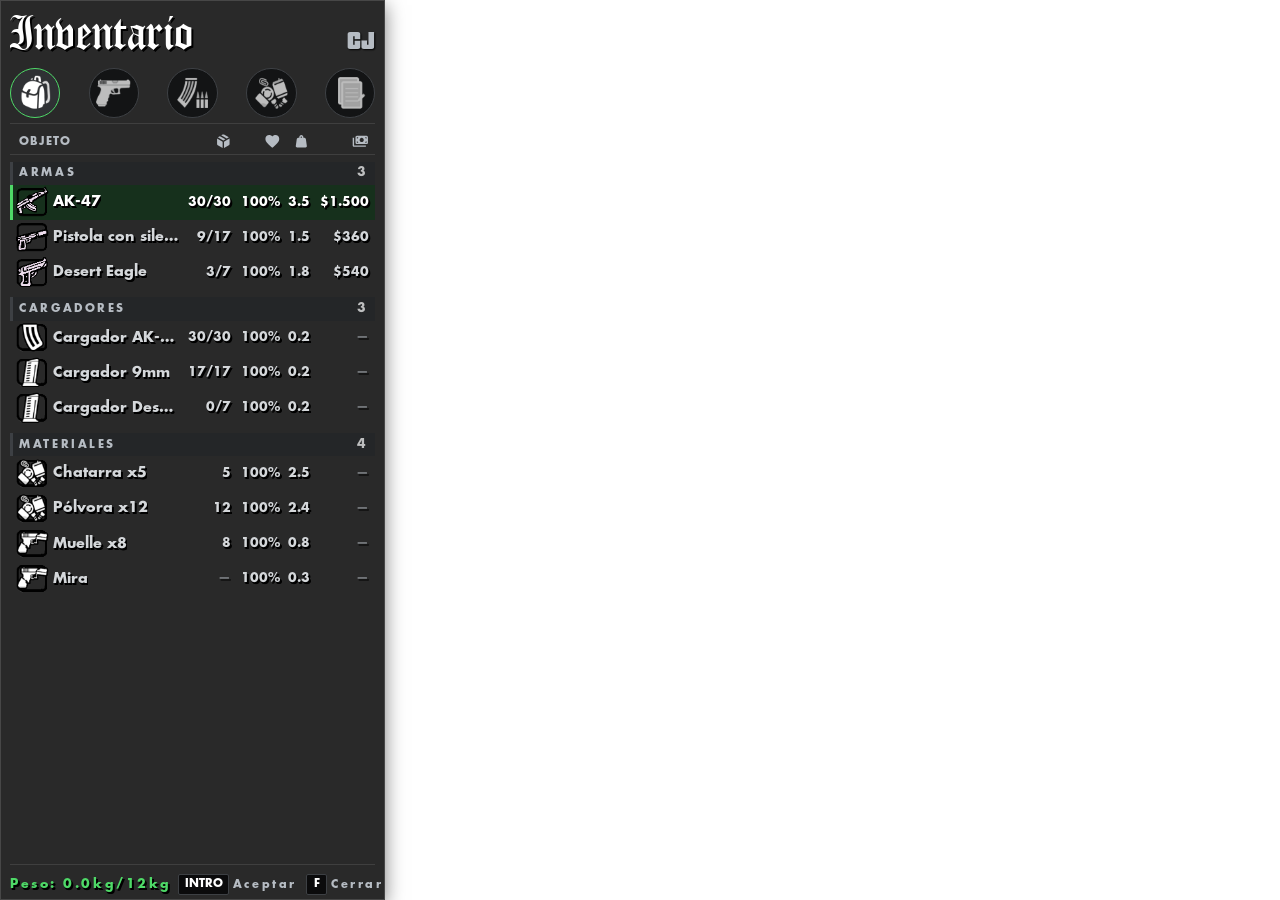
==== commit dbebd19f: "fix: cargadores duplicados volvian a aparecer" ====
--- a/modloader/IronSyndicate/UI/index.html
+++ b/modloader/IronSyndicate/UI/index.html
@@ -51,25 +51,34 @@
     <!-- Filas Interactivas -->
     <div id="rows" role="listbox" aria-label="Navegación IronSyndicate"></div>
 
-    <!-- Pie: peso a la izquierda, guía de teclas a la derecha. Las dos keycaps
-         son la misma tecla X en sus dos estados: el de apretar y el de
-         mantener apretado. El texto al lado dice qué hace cada uno, porque la
-         diferencia se ve pero no se lee. -->
+<!-- Pie: peso a la izquierda, contrato de teclado a la derecha.
+
+         Las dos keycaps son el contrato COMPLETO y no un parrafo: el inventario
+         tiene las mismas tres teclas de abrir que los menus de esfera, asi que el
+         jugador no tiene que aprender nada nuevo cuando cambia de panel. La
+         diferencia es que la I tambien entra y sale, y por eso el texto de la
+         primera keycap lo dice.
+
+         La linea va en los CINCO menus y es la misma (app.js, HINT_TECLAS): antes
+         el baul anunciaba un "3: cerrar maletero" que no hace nada con el menu
+         abierto, y ningun otro panel mostraba ayuda. Un contrato que cambia segun
+         el panel no es un contrato. -->
     <div id="foot">
       <div id="weight" aria-live="polite">Peso: 0kg/12kg</div>
 
       <div id="keyhints" class="keyhints" aria-label="Guía de teclas">
-        <button class="keyhint" data-action="equip" type="button"
-          title="X — apretar una vez: equipa el item">
-          <img class="keyhint__cap" src="assets/keys_info/KEY_X.png" alt="">
-          <span class="keyhint__act">Equipar</span>
+        <button class="keyhint" data-action="aceptar" type="button"
+          title="INTRO — apretar: acepta la opción enfocada">
+          <span class="keyhint__cap" aria-hidden="true">INTRO</span>
+          <span class="keyhint__act">Aceptar</span>
         </button>
-        <button class="keyhint" data-action="drop" type="button"
-          title="X — mantener apretado: tira el item">
-          <img class="keyhint__cap" src="assets/keys_info/KEY_X_PRESSED.png" alt="">
-          <span class="keyhint__act">Tirar (Mantener)</span>
+        <button class="keyhint" data-action="cerrar" type="button"
+          title="F — apretar una vez: cierra el menú. I también entra y sale.">
+          <span class="keyhint__cap" aria-hidden="true">F</span>
+          <span class="keyhint__act">Cerrar</span>
         </button>
       </div>
+    </div>
     </div>
 
   </section>
--- a/modloader/IronSyndicate/UI/style.css
+++ b/modloader/IronSyndicate/UI/style.css
@@ -1904,8 +1904,32 @@
   margin-top: auto;
 }
 
-.panel--flujo .aviso.hidden ~ .panel-foot {
+.panel--flujo .aviso.hidden ~ .panel-keys {
   margin-top: auto;
+}
+
+/* ------------------------------------------------------ RECETA: .panel-keys --
+   El contrato de teclado. Va entre el aviso y el pie, y es lo ULTIMO que se lee
+   antes de los numeros.
+
+   Es su propio elemento y no una parte del subtitulo por una razon concreta: el
+   subtitulo del baul lo ocupa el nombre del auto, y el pie esta oculto en las dos
+   pantallas con caja de control. Un contrato que aparece en un panel y en otro no
+   es un contrato.
+
+   El cuerpo es el de --stat-fs y no uno mas chico porque esta linea es la
+   unica instruccion de uso que ve el jugador: los cinco menus congelan al
+   jugador, asi que sin esto el panel parece trabado. Y lleva el tracking de los
+   rotulos del resto de la UI porque es un rotulo, no un dato: se escanea de
+   arriba abajo y tiene que entrar en la misma lectura que el titulo de las listas. */
+.panel-keys {
+  margin-top: var(--sp-2);
+  font-size: var(--stat-fs);
+  color: var(--text-muted);
+  letter-spacing: var(--spw-1);
+  white-space: nowrap;
+  overflow: hidden;
+  text-overflow: ellipsis;
 }
 
 /* El titulo del inventario: un <h1 class="panel__title" id="title"> y nada mas.
@@ -2176,7 +2200,7 @@
   align-items: center;
   gap: var(--spw-2);
   min-width: 0;
-  /* Es un <button> porque hace la misma cosa que la tecla X y el jugador la
+  /* Es un <button> porque hace la misma cosa que su tecla y el jugador la
      toca con el mouse. Sin este reset aparecen el fondo, el borde y el padding
      default del browser, que rompen la guia. */
   padding: 0;
@@ -2200,12 +2224,38 @@
 }
 
 .keyhint__cap {
-  /* Las dos keycaps vienen de 50x50. A 2.4vh el mayor display es ~37px a
-     1440p, o sea nunca se estan escalando hacia arriba: se achican nomas. */
-  width: 2.4vh;
+  /* La keycap es TEXTO, no una imagen. Antes era un <img> de 50x50 con la tecla
+     dibujada (KEY_X.png / KEY_X_PRESSED.png), y quedo cuando las dos keycaps eran
+     la misma tecla en sus dos estados: apretar y mantener apretado. Con el
+     contrato nuevo las dos caps son teclas DISTINTAS y de nombres distintos
+     (INTRO y F), asi que dos imagenes del mismo "X" ya no alcanzaban: habria que
+     haber dibujado un PNG por tecla, y el unico cambio posible seria retocarlos
+     cada vez que el contrato cambie.
+
+     El texto evita eso y deja el contrato entero en el HTML, que es donde se lee
+     cuando algo no anda. La caja conserva el aspecto de tecla: mismo alto que
+     antes, mismo borde, y el ancho lo deja el texto — INTRO es mas ancha que F y
+     forzar el cuadrado las deformaria. */
+  flex: 0 0 auto;
+  display: inline-flex;
+  align-items: center;
+  justify-content: center;
+  min-width: 2.4vh;
   height: 2.4vh;
-  object-fit: contain;
-  flex: 0 0 auto;
+  padding: 0 0.6vh;
+  box-sizing: border-box;
+  border: 1px solid var(--border-strong);
+  border-radius: var(--radius-sm);
+  background: var(--surface-sunken);
+  color: var(--text-gold);
+  font-family: var(--font-ui);
+  font-size: var(--fs-2xs);
+  font-weight: 700;
+  letter-spacing: 0;
+  line-height: 1;
+  text-transform: uppercase;
+  white-space: nowrap;
+  user-select: none;
 }
 
 /* El verbo va como esta escrito en el HTML, sin text-transform. El pie entero
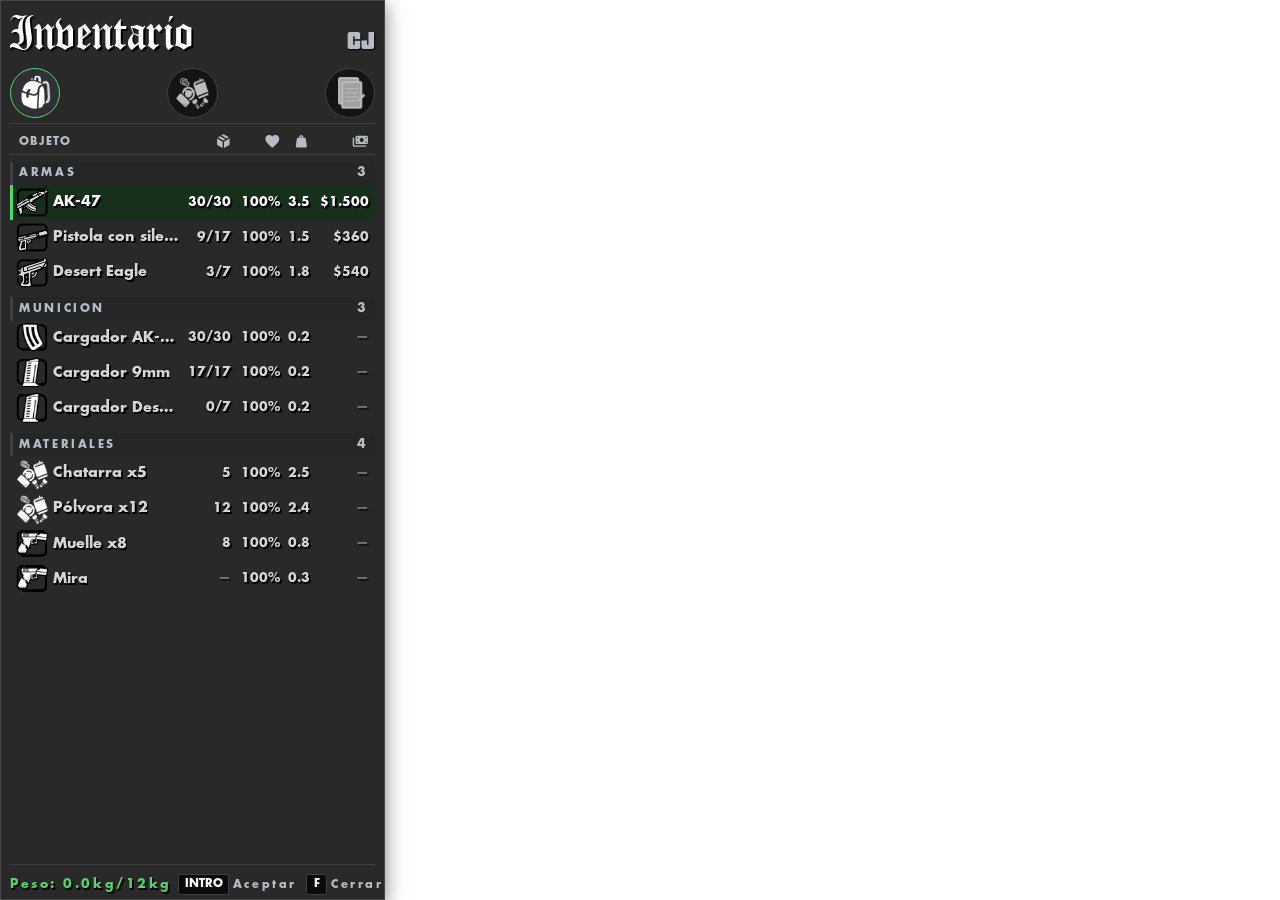
==== commit b5d65066: "feat: correcion de invetario y armas" ====
--- a/modloader/IronSyndicate/UI/index.html
+++ b/modloader/IronSyndicate/UI/index.html
@@ -22,23 +22,29 @@
     </div>
 
     <!-- Filtros de categoría del inventario. Antes eran pestañas de tres
-         paneles (Inventario / Propiedades / Vehículos); ahora son cinco
-         botones que filtran el mismo listado. El nombre de la categoría lo
-         sigue diciendo la banda de grupo de la tabla, así que el botón no lo
-         repite: lleva alt y title para el lector de pantalla y el hover.
+         paneles (Inventario / Propiedades / Vehículos); ahora son botones que
+         filtran el mismo listado. El nombre de la categoría lo sigue diciendo
+         la banda de grupo de la tabla, así que el botón no lo repite: lleva
+         alt y title para el lector de pantalla y el hover.
 
-         "otros" no es una categoría del mod: es todo lo que no sea arma,
-         cargador ni material. El mod hoy solo tiene esos tres tipos, así que
-         sale vacío, pero un tipo nuevo caería acá en vez de desaparecer. -->
+         TRES botones, y tres entradas en FILTROS (app.js). No son cinco: los de
+         "Armas" y "Cargadores" se fueron con el sistema de armas, que dejó el
+         catálogo sin filas de tipo weapon ni magazine. Se borraron del DOM
+         porque un filtro que nunca muestra nada es peor que no tenerlo —el
+         jugador aprieta "Armas" y no tiene forma de saber si es un dato o un
+         botón muerto—, y porque el handler cae en FILTROS[0] cuando no
+         encuentra la clave: un botón sobrante no dice "no hay", dice "Todos"
+         mintiendo que filtró.
+
+         "otros" no es una categoría del mod: es todo lo que no sea un material.
+         Sale vacío mientras no haya otro tipo, pero es el que va a recibir al
+         próximo item que se agregue sin tocar esta lista.
+
+         Si se agrega un filtro, va en los dos lados: el botón acá y su
+         entrada en FILTROS. -->
     <div id="tabs" role="tablist" aria-label="Filtros de categoría">
       <button class="btn btn--tab active" data-filter="all" role="tab" aria-selected="true" title="Mostrar todos los items">
         <img class="btn--tab-icon" src="assets/iconos/categorias/todos.png" alt="Todos">
-      </button>
-      <button class="btn btn--tab" data-filter="weapon" role="tab" aria-selected="false" title="Filtrar solo armas">
-        <img class="btn--tab-icon" src="assets/iconos/categorias/9mm.png" alt="Armas">
-      </button>
-      <button class="btn btn--tab" data-filter="magazine" role="tab" aria-selected="false" title="Filtrar solo cargadores">
-        <img class="btn--tab-icon" src="assets/iconos/categorias/cargador.png" alt="Cargadores">
       </button>
       <button class="btn btn--tab" data-filter="material" role="tab" aria-selected="false" title="Filtrar solo materiales">
         <img class="btn--tab-icon" src="assets/iconos/categorias/materiales.png" alt="Materiales">
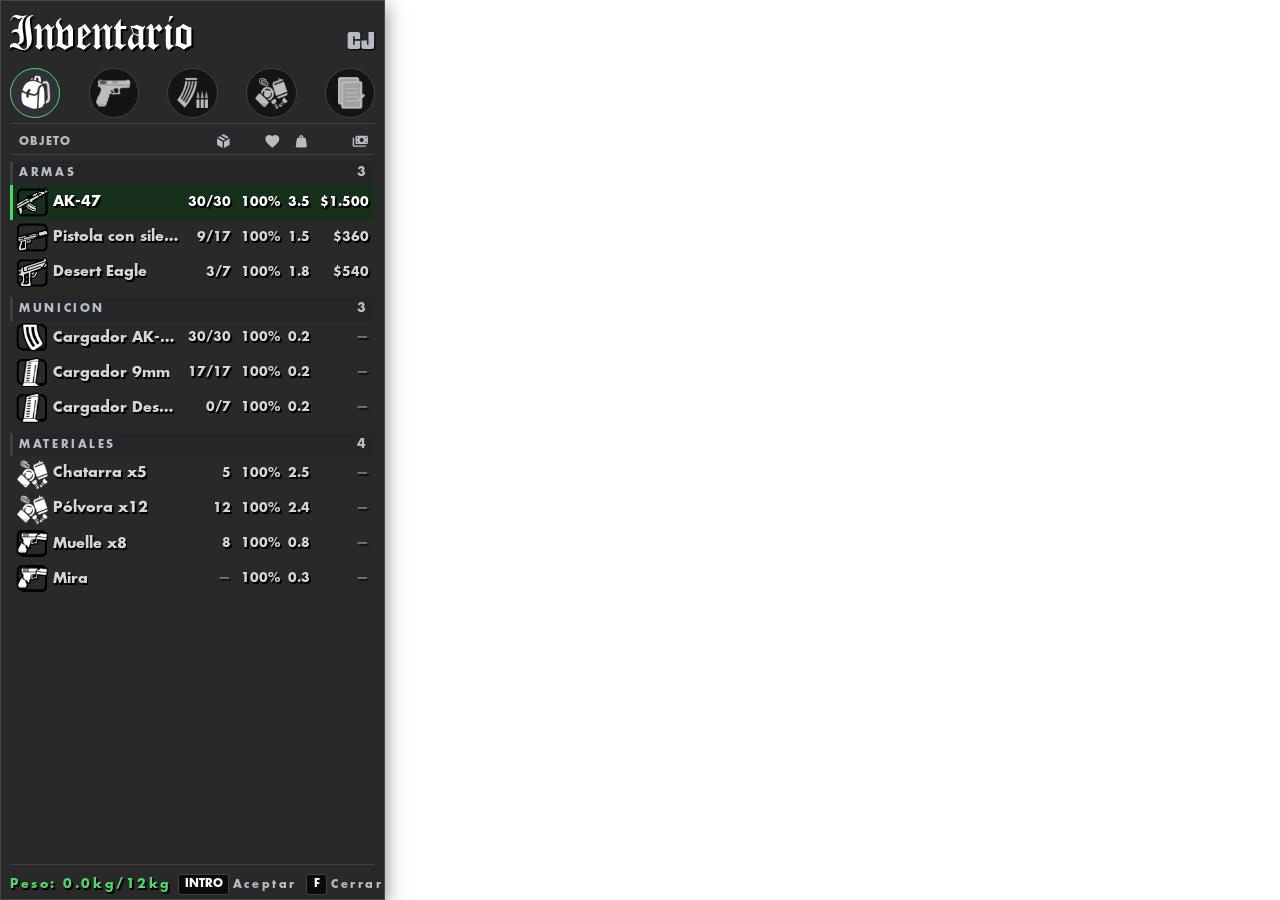
==== commit a4ef2f58: "feat: fase limpia de armas" ====
--- a/modloader/IronSyndicate/UI/index.html
+++ b/modloader/IronSyndicate/UI/index.html
@@ -22,29 +22,35 @@
     </div>
 
     <!-- Filtros de categoría del inventario. Antes eran pestañas de tres
-         paneles (Inventario / Propiedades / Vehículos); ahora son botones que
-         filtran el mismo listado. El nombre de la categoría lo sigue diciendo
-         la banda de grupo de la tabla, así que el botón no lo repite: lleva
-         alt y title para el lector de pantalla y el hover.
+         paneles (Inventario / Propiedades / Vehículos); ahora son cinco
+         botones que filtran el mismo listado. El nombre de la categoría lo
+         sigue diciendo la banda de grupo de la tabla, así que el botón no lo
+         repite: lleva alt y title para el lector de pantalla y el hover.
 
-         TRES botones, y tres entradas en FILTROS (app.js). No son cinco: los de
-         "Armas" y "Cargadores" se fueron con el sistema de armas, que dejó el
-         catálogo sin filas de tipo weapon ni magazine. Se borraron del DOM
-         porque un filtro que nunca muestra nada es peor que no tenerlo —el
-         jugador aprieta "Armas" y no tiene forma de saber si es un dato o un
-         botón muerto—, y porque el handler cae en FILTROS[0] cuando no
-         encuentra la clave: un botón sobrante no dice "no hay", dice "Todos"
-         mintiendo que filtró.
+         CINCO botones, y cinco entradas en FILTROS (app.js). Los dos del medio
+         —armas y cargadores— existían antes de que el catálogo tuviera esas
+         filas y casi se borran por eso; hoy el catálogo sí las tiene
+         (data/gsis_item_data.js: colt45 weapon, mag_colt45 / mag_colt45_c15 /
+         bala_45 magazine, suppressor weapon_attachment), así que los dos
+         filtros muestran filas y se quedan.
 
-         "otros" no es una categoría del mod: es todo lo que no sea un material.
-         Sale vacío mientras no haya otro tipo, pero es el que va a recibir al
-         próximo item que se agregue sin tocar esta lista.
+         "otros" no es una categoría del mod: es todo lo que no sea arma,
+         cargador ni material. Sale vacío mientras no haya un cuarto tipo, pero
+         es el que va a recibir al próximo item que se agregue sin tocar esta
+         lista.
 
-         Si se agrega un filtro, va en los dos lados: el botón acá y su
-         entrada en FILTROS. -->
+         Si se agrega o se saca un filtro, va en los dos lados: el botón acá y
+         su entrada en FILTROS. Un botón sin entrada dibuja "Todos" sin
+         avisar, porque el handler cae en FILTROS[0] (ver renderFiltro). -->
     <div id="tabs" role="tablist" aria-label="Filtros de categoría">
       <button class="btn btn--tab active" data-filter="all" role="tab" aria-selected="true" title="Mostrar todos los items">
         <img class="btn--tab-icon" src="assets/iconos/categorias/todos.png" alt="Todos">
+      </button>
+      <button class="btn btn--tab" data-filter="weapon" role="tab" aria-selected="false" title="Filtrar solo armas">
+        <img class="btn--tab-icon" src="assets/iconos/categorias/9mm.png" alt="Armas">
+      </button>
+      <button class="btn btn--tab" data-filter="magazine" role="tab" aria-selected="false" title="Filtrar solo cargadores">
+        <img class="btn--tab-icon" src="assets/iconos/categorias/cargador.png" alt="Cargadores">
       </button>
       <button class="btn btn--tab" data-filter="material" role="tab" aria-selected="false" title="Filtrar solo materiales">
         <img class="btn--tab-icon" src="assets/iconos/categorias/materiales.png" alt="Materiales">
